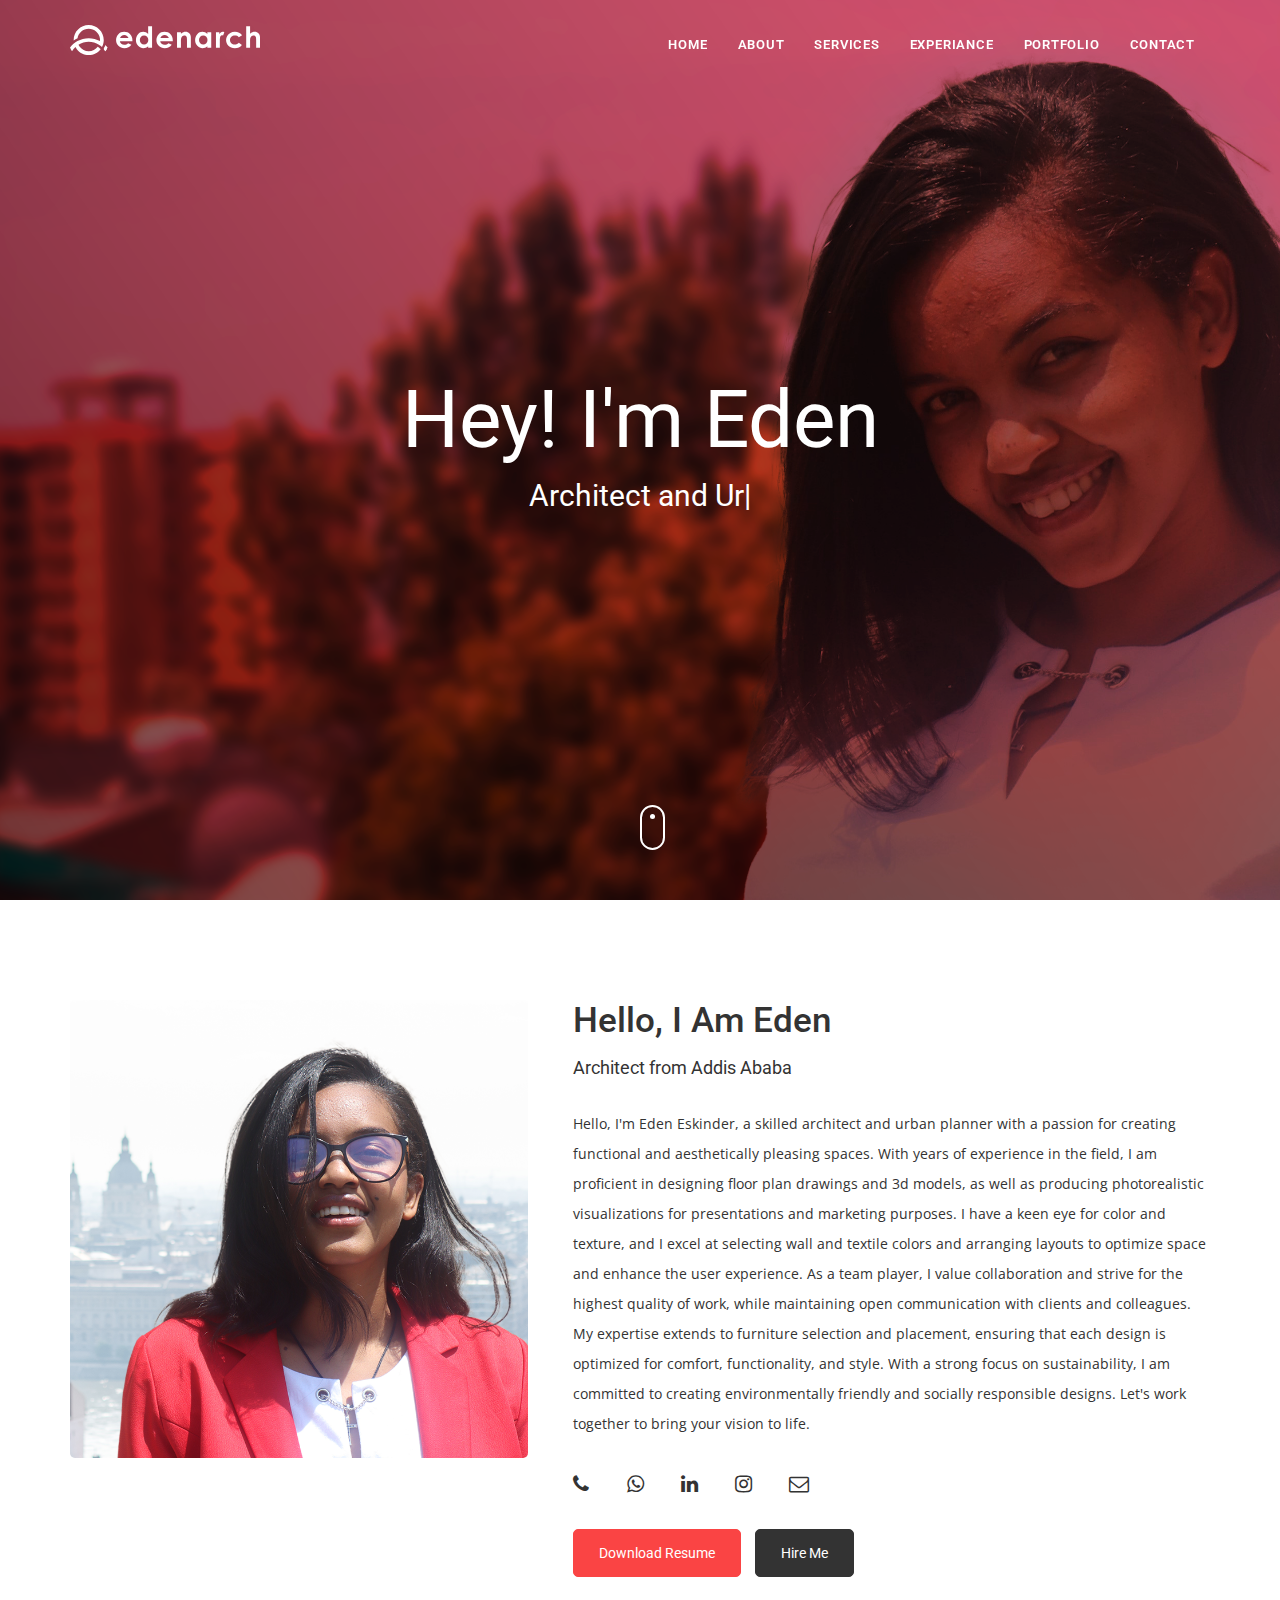
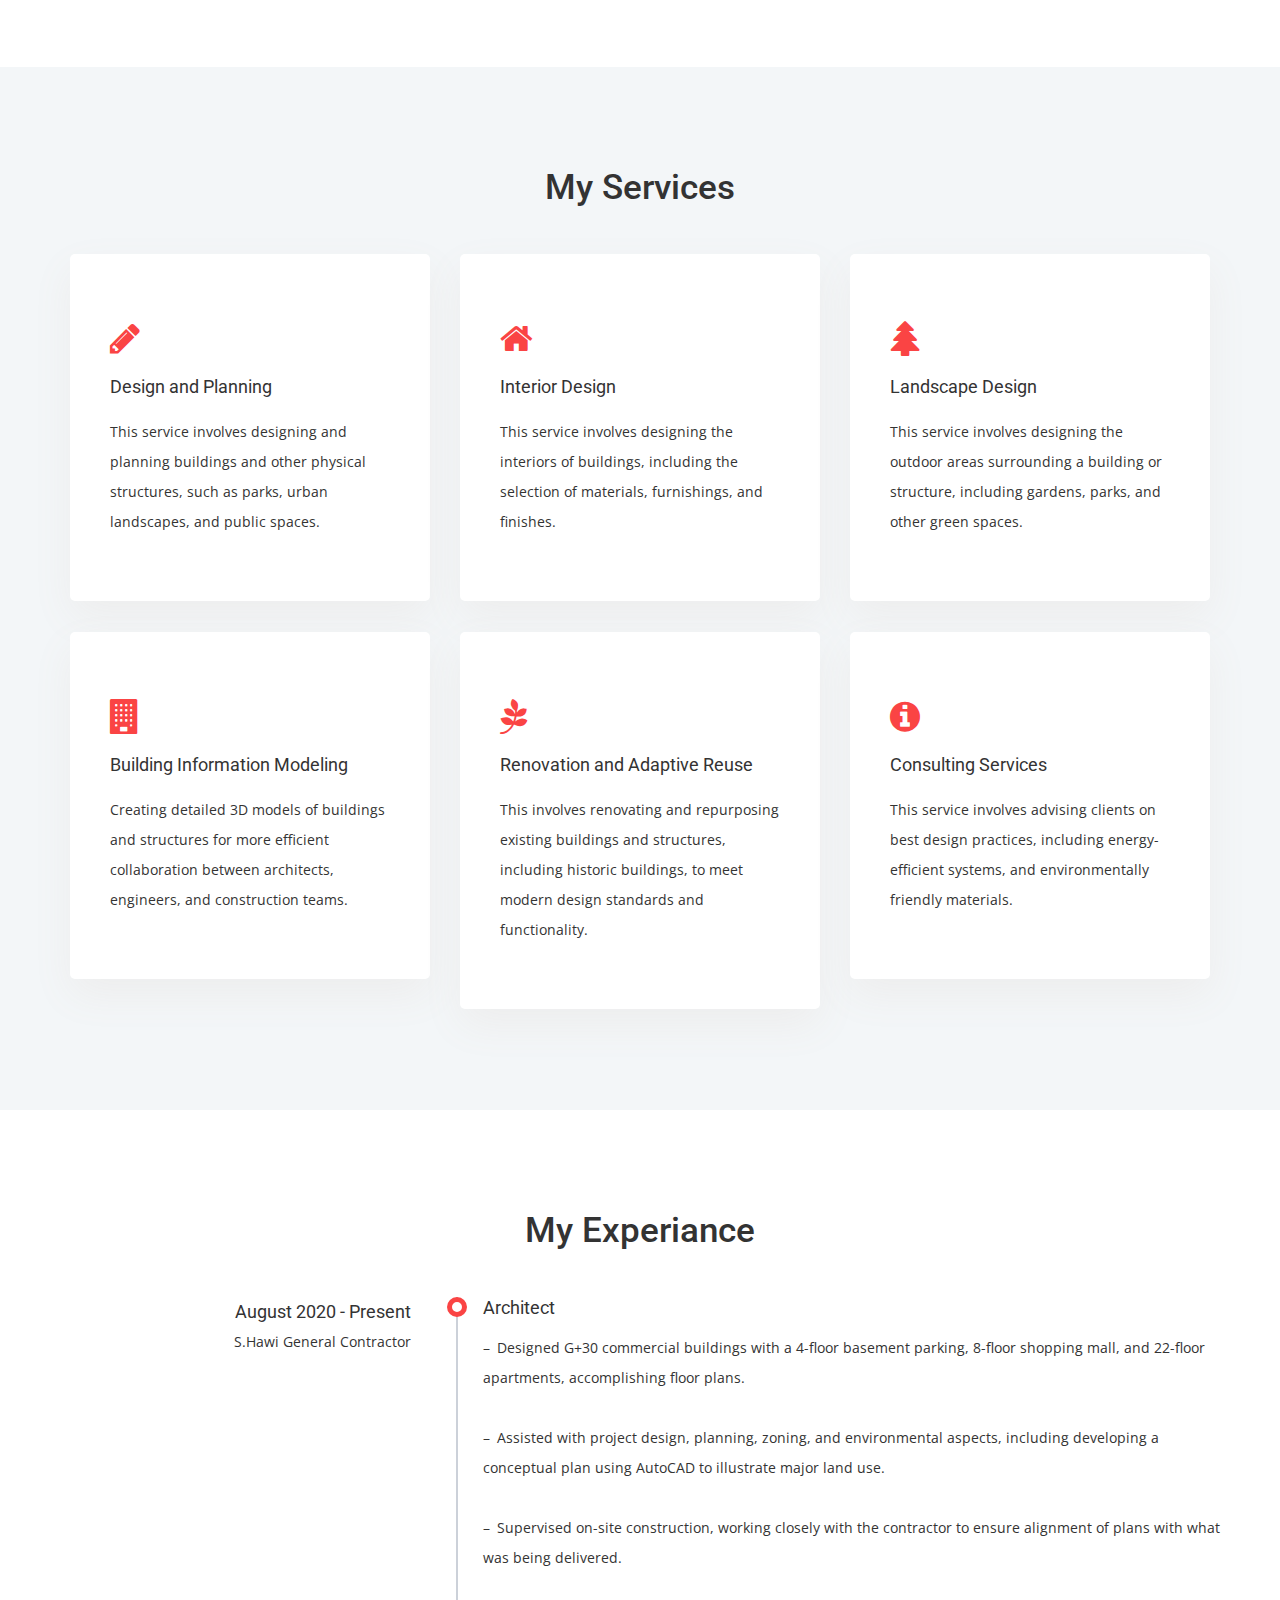
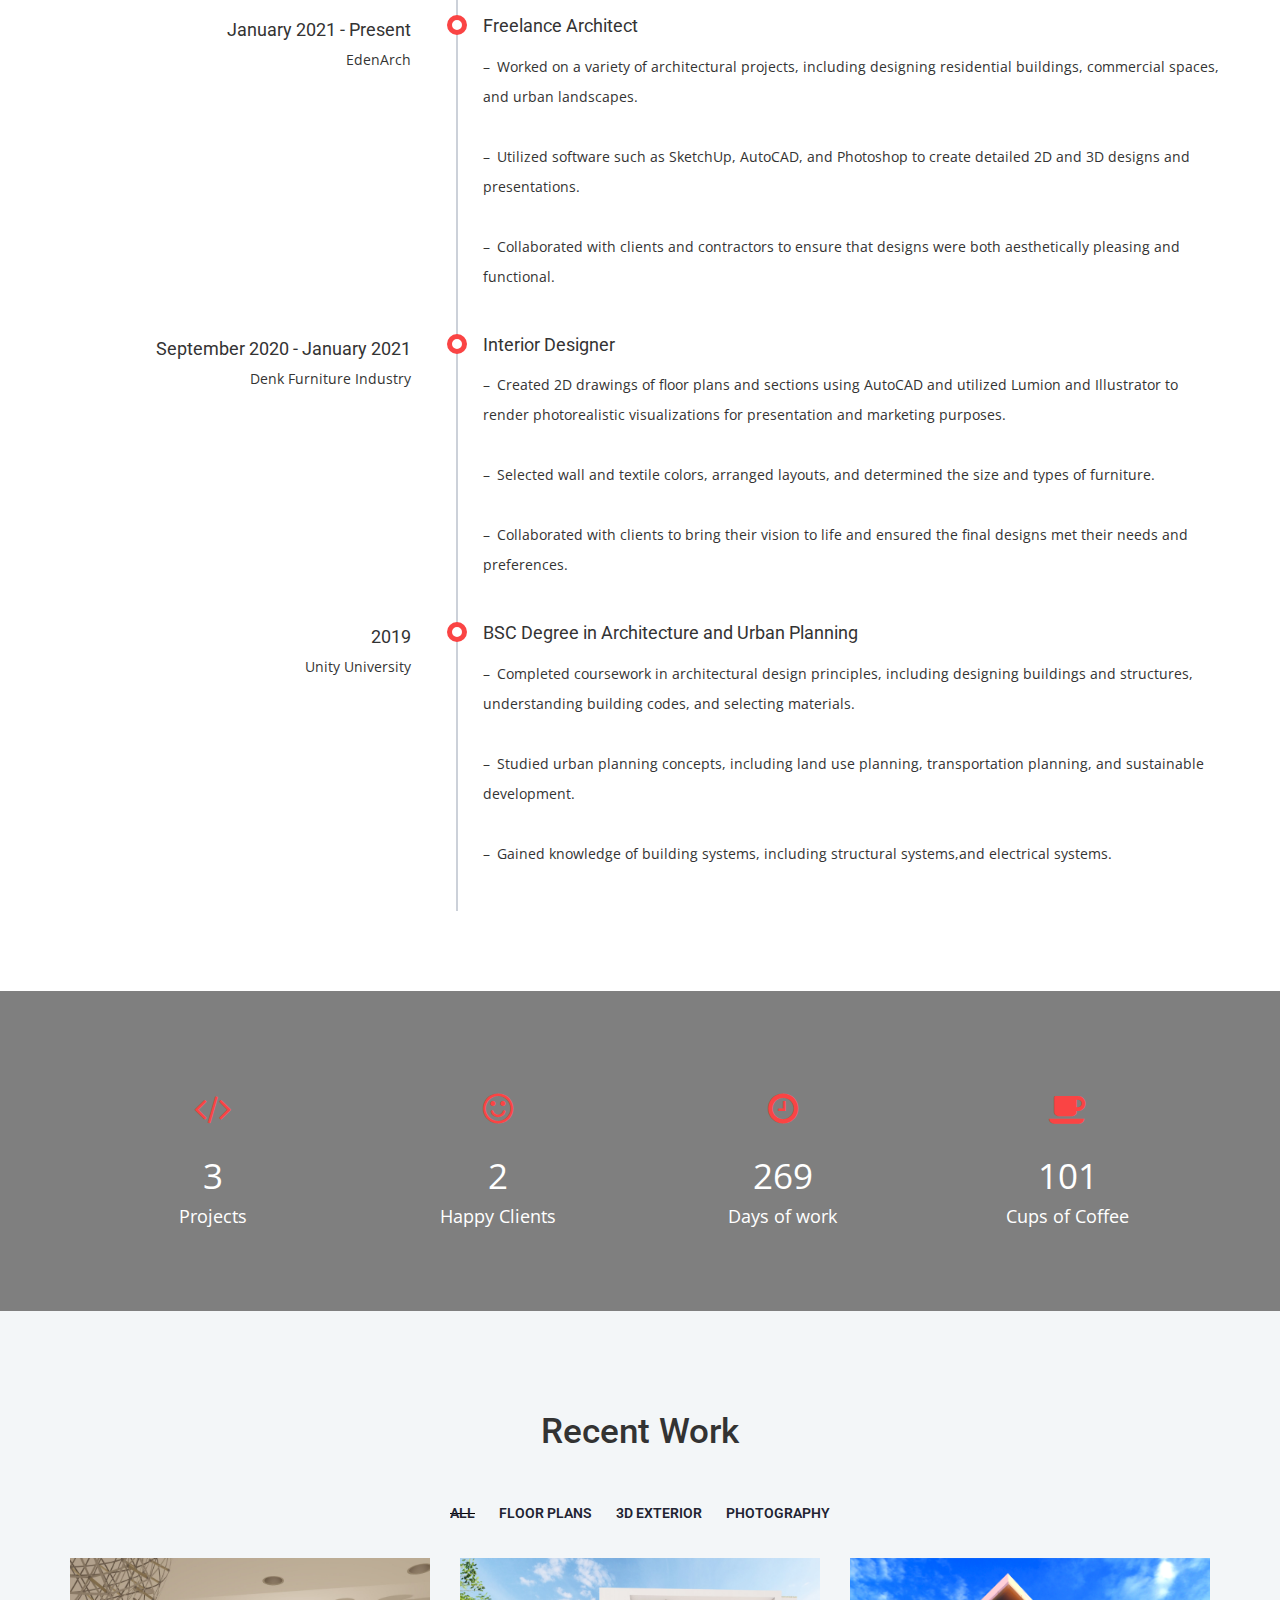
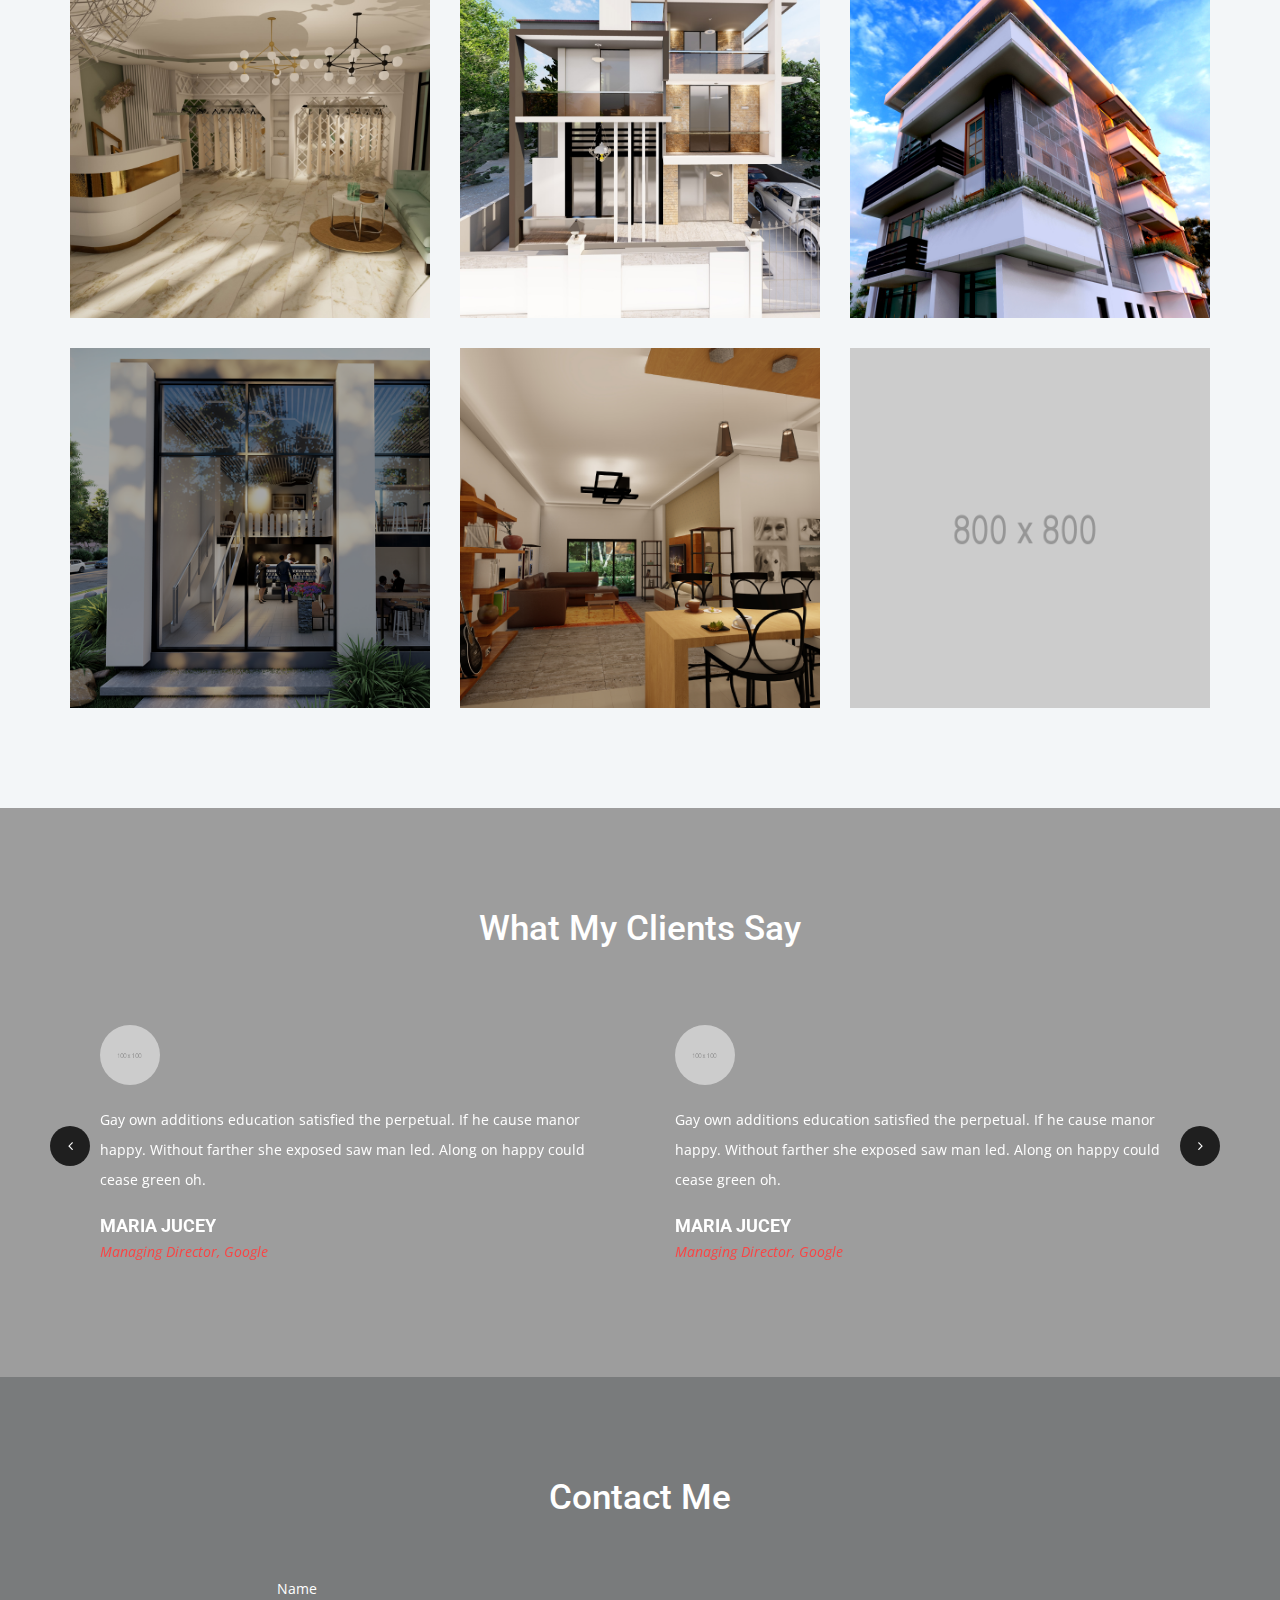
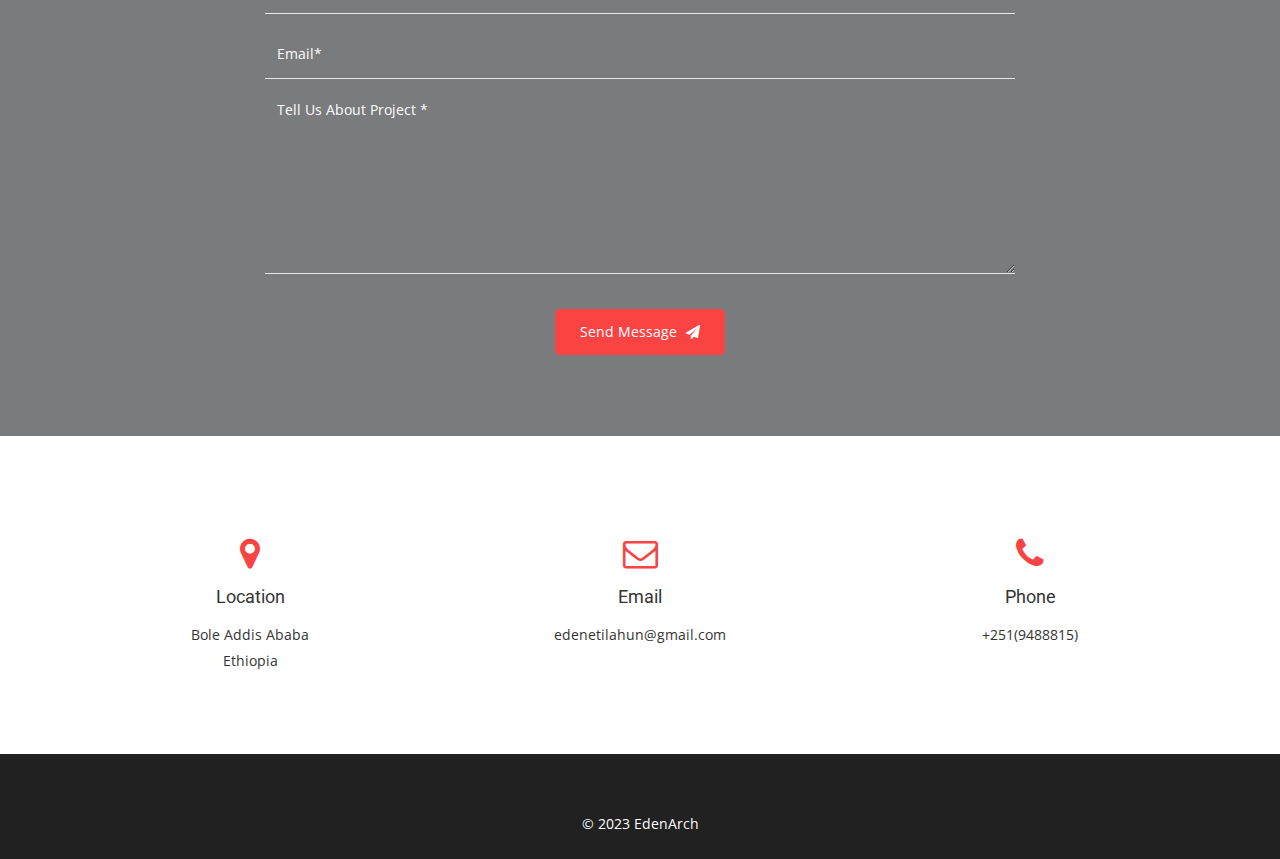
==== index.html @ 9e6738df "initial commit" ====
<!DOCTYPE html>
<html lang="en">

<head>
    <!-- ========== Meta Tags ========== -->
    <meta charset="utf-8">
    <meta http-equiv="X-UA-Compatible" content="IE=edge">
    <meta name="viewport" content="width=device-width, initial-scale=1">
    <meta name="description" content="Eden Eskinder - Professional Freelance Architect from Addis Ababa">

    <!-- ========== Page Title ========== -->
    <title>EdenArch</title>

    <!-- ========== Favicon Icon ========== -->
    <link rel="shortcut icon" href="assets/img/favicon.png" type="image/x-icon">

    <!-- ========== Start Stylesheet ========== -->
    <link href="assets/css/bootstrap.min.css" rel="stylesheet" />
    <link href="assets/css/font-awesome.min.css" rel="stylesheet" />
    <link href="assets/css/font-awesome.css" rel="stylesheet" />

    <link href="assets/css/magnific-popup.css" rel="stylesheet" />
    <link href="assets/css/owl.carousel.min.css" rel="stylesheet" />
    <link href="assets/css/owl.theme.default.min.css" rel="stylesheet" />
    <link href="assets/css/animate.css" rel="stylesheet" />
    <link href="assets/css/bootsnav.css" rel="stylesheet" />
    <link href="style.css" rel="stylesheet">
    <link href="assets/css/responsive.css" rel="stylesheet" />
    <!-- ========== End Stylesheet ========== -->

    <!-- HTML5 shim and Respond.js for IE8 support of HTML5 elements and media queries -->
    <!-- WARNING: Respond.js doesn't work if you view the page via file:// -->
    <!--[if lt IE 9]>
      <script src="assets/js/html5/html5shiv.min.js"></script>
      <script src="assets/js/html5/respond.min.js"></script>
    <![endif]-->

    <!-- ========== Google Fonts ========== -->
    <link href="https://fonts.googleapis.com/css?family=Open+Sans" rel="stylesheet">
    <link href="https://fonts.googleapis.com/css?family=Roboto:400,500,700,900" rel="stylesheet">
    <link rel="stylesheet" href="assets\css\font-awesome.min.css">

</head>

<body>

    <!-- Preloader Start -->
    <div class="se-pre-con"></div>
    <!-- Preloader Ends -->

    <!-- Header 
    ============================================= -->
    <header>

        <!-- Start Navigation -->
        <nav class="navbar navbar-default navbar-fixed white no-background bootsnav">

            <div class="container">            

                <!-- Start Header Navigation -->
                <div class="navbar-header">
                    <button type="button" class="navbar-toggle" data-toggle="collapse" data-target="#navbar-menu">
                        <i class="fa fa-bars"></i>
                    </button>
                    <a class="navbar-brand" href="index.html">
                        <img src="assets/img/logo-light.svg" class="logo logo-display" alt="Logo">
                        <img src="assets/img/logo.svg" class="logo logo-scrolled" alt="Logo">
                    </a>
                </div>
                <!-- End Header Navigation -->

                <!-- Collect the nav links, forms, and other content for toggling -->
                <div class="collapse navbar-collapse" id="navbar-menu">
                    <ul class="nav navbar-nav navbar-right" data-in="fadeInDown" data-out="fadeOutUp">
                        <li>
                            <a class="smooth-menu" href="#home">Home</a>
                        </li>
                        <li>
                            <a class="smooth-menu" href="#about">About</a>
                        </li>
                        <li>
                            <a class="smooth-menu" href="#services">services</a>
                        </li>
                        <li>
                            <a class="smooth-menu" href="#experiance">experiance</a>
                        </li>
                        <li>
                            <a class="smooth-menu" href="#portfolio">portfolio</a>
                        </li>
                        <li>
                            <a class="smooth-menu" href="#contact">contact</a>
                        </li>
                    </ul>
                </div><!-- /.navbar-collapse -->
            </div>   

        </nav>
        <!-- End Navigation -->

    </header>
    <!-- End Header -->

    <!-- Start Banner 
    ============================================= -->
    <div id="home" class="welcome-banner bg-fixed shadow danger text-light" style="background-image: url(assets/img/ebg.png); ">
        <div class="container">
            <div class="row">
                <div class="item-table">
                    <div class="item-cell">
                        <div class="col-md-8 col-md-offset-2">
                            <div class="welcome-content text-center">
                                <h1>Hey! I'm Eden</h1>
                                <h2><span class="element"></span></h2>
                            </div>
                        </div>
                    </div>
                </div>
                <!-- Arrow Button -->
                <div class="arrow-down">
                    <a href="#about" class="smooth-menu">
                        <span class="dot"></span>
                    </a>
                </div>
            </div>
        </div>
    </div>
    <!-- End Banner -->

    <!-- Start About 
    ============================================= -->
    <div id="about" class="about-area default-padding">
        <div class="container">
            <div class="row">
                <div class="col-md-5 thumb">
                    <img src="assets/img/ed.png" alt="Author">
                </div>
                <div class="col-md-7 about-text">
                    <h2>Hello, I am Eden</h2>
                    <h4>Architect from <span>Addis Ababa</span></h4>
                    <p>
                        Hello, I'm Eden Eskinder, a skilled architect and urban planner with a passion for creating functional and aesthetically pleasing spaces. With years of experience in the field, I am proficient in designing floor plan drawings and 3d models, as well as producing photorealistic visualizations for presentations and marketing purposes. I have a keen eye for color and texture, and I excel at selecting wall and textile colors and arranging layouts to optimize space and enhance the user experience. As a team player, I value collaboration and strive for the highest quality of work, while maintaining open communication with clients and colleagues. My expertise extends to furniture selection and placement, ensuring that each design is optimized for comfort, functionality, and style. With a strong focus on sustainability, I am committed to creating environmentally friendly and socially responsible designs. Let's work together to bring your vision to life. 
                    </p>
                    <ul class="socials">
                         <li>
                            <a href="#"><i class="fa fa-phone"></i></a>
                        </li>
                        <li>
                            <a href="#"><i class="fa fa-whatsapp"></i></a>
                        </li>
                        <li>
                            <a href="#"><i class="fa fa-linkedin"></i></a>
                        </li>

                        <li>
                            <a href="#"><i class="fa fa-instagram"></i></a>
                        </li>
                        <li>
                            <a href="#"><i class="fa fa-envelope-o"></i></a>
                        </li>
                    </ul>
                    <div class="button">
                        <a class="active" href="assets/ed_resume_mar_2023.pdf">Download Resume</a>
                        <a href="#contact">Hire Me</a>
                    </div>
                </div>
            </div>
        </div>
    </div>
    <!-- End About -->

    <!-- Start Services 
    ============================================= -->
    <div id="services" class="services-area bg-gray default-padding">
        <div class="container">
            <div class="row">
                <div class="col-md-12 title text-center">
                    <h2>My Services</h2>
                </div>
            </div>
            <div class="row">
                <div class="services-items">
                    <div class="col-md-4 col-sm-6 equal-height">
                        <div class="item">
                            <i class="fa fa-pencil"></i>
                            <h4>Design and Planning</h4>
                            <p>
                                This service involves designing and planning buildings and other physical structures, such as parks, urban landscapes, and public spaces.    
                            </p>
                        </div>
                    </div>
                    <div class="col-md-4 col-sm-6 equal-height">
                        <div class="item">
                            <i class="fa fa-home"></i>
                            <h4>Interior Design</h4>
                            <p>
                                This service involves designing the interiors of buildings, including the selection of materials, furnishings, and finishes.     
                            </p>
                        </div>
                    </div>
                    <div class="col-md-4 col-sm-6 equal-height">
                        <div class="item">
                            <i class="fa fa-tree"></i>
                            <h4>Landscape Design</h4>
                            <p>
                                This service involves designing the outdoor areas surrounding a building or structure, including gardens, parks, and other green spaces.     
                            </p>
                        </div>
                    </div>
                    <div class="col-md-4 col-sm-6 equal-height">
                        <div class="item">
                            <i class="fa fa-building"></i>
                            <h4>Building Information Modeling</h4>
                            <p>
                                Creating detailed 3D models of buildings and structures for more efficient collaboration between architects, engineers, and construction teams.     
                            </p>
                        </div>
                    </div>
                    <div class="col-md-4 col-sm-6 equal-height">
                        <div class="item">
                            <i class="fa fa-pagelines"></i>
                            <h4>Renovation and Adaptive Reuse</h4>
                            <p>
                                This involves renovating and repurposing existing buildings and structures, including historic buildings, to meet modern design standards and functionality.     
                            </p>
                        </div>
                    </div>
                    <div class="col-md-4 col-sm-6 equal-height">
                        <div class="item">
                            <i class="fa fa-info-circle"></i>
                            <h4>Consulting Services</h4>
                            <p>
                             This service involves advising clients on best design practices, including energy-efficient systems, and environmentally friendly materials.     
                            </p>
                        </div>
                    </div>
                </div>
            </div>
        </div>
    </div>
    <!-- End Services -->

    <!-- Start Experiance 
    ============================================= -->
    <div id="experiance" class="experiance-area default-padding">
        <div class="container">
            <div class="row">
                <div class="col-md-12 title text-center">
                    <h2>My Experiance</h2>
                </div>
            </div>
            <div class="row">
                <div class="timeline">
                    <div class="entry">
                        <div class="title">
                            <h4>August 2020 - Present</h4>
                            <p>S.Hawi General Contractor</p>
                        </div>
                        <div class="content">
                            <h4>Architect</h4>
                            <ul>
                                <li>Designed G+30 commercial buildings with a 4-floor basement parking, 8-floor shopping mall, and 22-floor apartments, accomplishing floor plans. </li><br>
                                <li>Assisted with project design, planning, zoning, and environmental aspects, including developing a conceptual plan using AutoCAD to illustrate major land use. </li><br>
                                <li>Supervised on-site construction, working closely with the contractor to ensure alignment of plans with what was being delivered. </li>
                            </ul>
                        </div>
                    </div>
                    <div class="entry">
                        <div class="title">
                            <h4>January 2021 - Present</h4>
                            <p>EdenArch</p>
                        </div>
                        <div class="content">
                            <h4>Freelance Architect</h4>
                            <ul>
                                <li>Worked on a variety of architectural projects, including designing residential buildings, commercial spaces, and urban landscapes. </li><br>
                                <li>Utilized software such as SketchUp, AutoCAD, and Photoshop to create detailed 2D and 3D designs and presentations.  </li><br>
                                <li>Collaborated with clients and contractors to ensure that designs were both aesthetically pleasing and functional. </li>
                            </ul>
                        </div>
                    </div>
                    <div class="entry">
                        <div class="title">
                            <h4>September 2020 - January 2021</h4>
                            <p>Denk Furniture Industry</p>
                        </div>
                        <div class="content">
                            <h4>Interior Designer</h4>
                            <ul>
                                <li>Created 2D drawings of floor plans and sections using AutoCAD and utilized Lumion and Illustrator to render photorealistic visualizations for presentation and marketing purposes. </li><br>
                                <li>Selected wall and textile colors, arranged layouts, and determined the size and types of furniture. </li><br>
                                <li>Collaborated with clients to bring their vision to life and ensured the final designs met their needs and preferences. </li>
                            </ul>
                        </div>
                    </div>
                    <div class="entry">
                        <div class="title">
                            <h4>2019</h4>
                            <p>Unity University </p>
                        </div>
                        <div class="content">
                            <h4>BSC Degree in Architecture and Urban Planning  </h4>
                            <ul>
                                <li>Completed coursework in architectural design principles, including designing buildings and structures, understanding building codes, and selecting materials. </li><br>
                                <li>Studied urban planning concepts, including land use planning, transportation planning, and sustainable development. </li><br>
                                <li>Gained knowledge of building systems, including structural systems,and electrical systems. </li>
                            </ul>
                        </div>
                    </div>
                </div>
            </div>
        </div>
    </div>
    <!-- End Experiance -->

    <!-- Start Fun Factor 
    ============================================= -->
    <div class="fun-factor-area default-padding text-center bg-fixed shadow dark parallax parralax-shadow" data-parallax="scroll" style="background-image: url(assets/img/bg2.jpg);">
        <div class="container">
            <div class="row">
                <div class="col-md-12">
                    <div class="col-md-3 col-sm-6 item">
                        <div class="fun-fact">
                            <i class="fa fa-code"></i>
                            <div class="timer" data-to="16" data-speed="5000"></div>
                            <span class="medium">Projects</span>
                        </div>
                    </div>
                    <div class="col-md-3 col-sm-6 item">
                        <div class="fun-fact">
                            <i class="fa fa-smile-o"></i>
                            <div class="timer" data-to="13" data-speed="5000"></div>
                            <span class="medium">Happy Clients</span>
                        </div>
                    </div>
                    <div class="col-md-3 col-sm-6 item">
                        <div class="fun-fact">
                            <i class="fa fa-clock-o"></i>
                            <div class="timer" data-to="1680" data-speed="5000"></div>
                            <span class="medium">Days of work</span>
                        </div>
                    </div>
                    <div class="col-md-3 col-sm-6 item">
                        <div class="fun-fact">
                            <i class="fa fa-coffee"></i>
                            <div class="timer" data-to="634" data-speed="5000"></div>
                            <span class="medium">Cups of Coffee</span>
                        </div>
                    </div>
                </div>
            </div>
        </div>
    </div>
    <!-- End Fun Factor -->

    <!-- Start Portfolio
    ============================================= -->
    <div id="portfolio" class="portfolio-area bg-gray default-padding" >
        <div class="container">
            <div class="row">
                <div class="col-md-12 title text-center">
                    <h2>Recent Work</h2>
                </div>
            </div>
            <div class="row">
                <div class="col-md-12 portfolio-content">
                    <div class="item-mixitup-nav">
                        <ul class="mix-item-menu line-border text-center mb-20 mb-xs-0">
                            <li>
                                <a href="#" data-filter="*" class="current">All</a>
                            </li>
                            <li>
                                <a href="#" data-filter=".development">Floor Plans</a>
                            </li>
                            <li>
                                <a href="#" data-filter=".design">3D exterior</a>
                            </li>
                            <li>
                                <a href="#" data-filter=".photography">Photography</a>
                            </li>

                        </ul>
                    </div>
                    <!-- End Mixitup Nav-->

                    <div class="row magnific-mix-gallery masonary">
                        <div class="portfolio-items">
                            <div class="pf-item col-md-4 col-sm-6 branding photography">
                                <div class="item-inner">
                                    <img src="assets\img\bridal_cover.jpg" alt="Thumb"/>
                                    <div class="overlay">
                                        <div class="view-list">
                                            <h5>Bridal Showroom</h5>
                                            
                                            <a href="bridal_shop.html"><i class="fa fa-link"></i></a>
                                        </div>
                                    </div>           
                                </div>
                            </div>
                            <div class="pf-item col-md-4 col-sm-6 video development">
                                <div class="item-inner">
                                    <img src="assets\img\residental_cover.jpg" alt="Thumb"/>
                                    <div class="overlay">
                                        <div class="view-list">
                                            <h5>Residental</h5>
                                            
                                            <a href="residental.html"><i class="fa fa-link"></i></a>
                                        </div>
                                    </div>           
                                </div>
                            </div>
                            <div class="pf-item col-md-4 col-sm-6 design photography">
                                <div class="item-inner">
                                    <img src="assets/img/h_cover.png" alt="Thumb"/>
                                    <div class="overlay">
                                        <div class="view-list">
                                            <h5>Guest House</h5>
                                            
                                            <a href="guest_house.html"><i class="fa fa-link"></i></a>
                                        </div>
                                    </div>           
                                </div>
                            </div>
                            <div class="pf-item col-md-4 col-sm-6 branding video">
                                <div class="item-inner">
                                    <img src="assets/img/cafe_cover.png" alt="Thumb"/>
                                    <div class="overlay">
                                        <div class="view-list">
                                            <h5>Cafeteria</h5>
                                            
                                            <a href="cafeteria.html"><i class="fa fa-link"></i></a>
                                        </div>
                                    </div>           
                                </div>
                            </div>
                            <div class="pf-item col-md-4 col-sm-6 design photography">
                                <div class="item-inner">
                                    <img src="assets/img/ap_cover.png" alt="Thumb"/>
                                    <div class="overlay">
                                        <div class="view-list">
                                            <h5>Apartment</h5>
                                            
                                            <a href="apartment.html"><i class="fa fa-link"></i></a>
                                        </div>
                                    </div>           
                                </div>
                            </div>
                            <div class="pf-item col-md-4 col-sm-6 branding design development">
                                <div class="item-inner">
                                    <img src="assets/img/800x800.png" alt="Thumb"/>
                                    <div class="overlay">
                                        <div class="view-list">
                                            <h5>Project Name</h5>
                                            
                                            <a href="#"><i class="fa fa-link"></i></a>
                                        </div>
                                    </div>           
                                </div>
                            </div>
                        </div>
                    </div>
                </div>
            </div>
        </div>
    </div>
    <!-- End Portfolio -->

    <!-- Start Testimonials 
    ============================================= -->
    <div class="testimonials-area default-padding text-light "  style="background-color: rgb(157, 157, 157);">
        <div class="container">
            <div class="row">
                <div class="col-md-12 title text-center">
                    <h2>What my clients say</h2>
                </div>
            </div>
            <div class="row">
                <div class="col-md-12">
                    <div class="testimonial-items owl-carousel owl-theme arrow">
                        <div class="item">
                            <img src="assets/img/100x100.png" alt="Author">
                            <p>
                                Gay own additions education satisfied the perpetual. If he cause manor happy. Without farther she exposed saw man led. Along on happy could cease green oh. 
                            </p>
                            <h4>Maria Jucey</h4>
                            <span>Managing Director, Google</span>
                        </div>
                        <div class="item">
                            <img src="assets/img/100x100.png" alt="Author">
                            <p>
                                Gay own additions education satisfied the perpetual. If he cause manor happy. Without farther she exposed saw man led. Along on happy could cease green oh. 
                            </p>
                            <h4>Maria Jucey</h4>
                            <span>Managing Director, Google</span>
                        </div>
                        <div class="item">
                            <img src="assets/img/100x100.png" alt="Author">
                            <p>
                                Gay own additions education satisfied the perpetual. If he cause manor happy. Without farther she exposed saw man led. Along on happy could cease green oh. 
                            </p>
                            <h4>Maria Jucey</h4>
                            <span>Managing Director, Google</span>
                        </div>
                        <div class="item">
                            <img src="assets/img/100x100.png" alt="Author">
                            <p>
                                Gay own additions education satisfied the perpetual. If he cause manor happy. Without farther she exposed saw man led. Along on happy could cease green oh.  
                            </p>
                            <h4>Maria Jucey</h4>
                            <span>Managing Director, Google</span>
                        </div>
                        <div class="item">
                            <img src="assets/img/100x100.png" alt="Author">
                            <p>
                                Gay own additions education satisfied the perpetual. If he cause manor happy. Without farther she exposed saw man led. Along on happy could cease green oh. 
                            </p>
                            <h4>Maria Jucey</h4>
                            <span>Managing Director, Google</span>
                        </div>
                    </div>
                </div>
            </div>
        </div>
    </div>
    <!-- End Testimonials -->


    <!-- Start Contact Form
    ============================================= -->
    <div id="contact" class="contact-form-area bg-gray default-padding text-light bg-fixed shadow dark parallax parralax-shadow" data-parallax="scroll" style="background-image: url(assets/img/bg3.jpg);">
        <div class="container">
            <div class="row">
                <div class="col-md-12 title text-center">
                    <h2>Contact Me</h2>
                </div>
            </div>
            <div class="row">
                <div class="col-md-8 col-md-offset-2 text-center contact-form">
                    <form action="assets/mail/contact.php" method="POST" class="contact-form">
                        <div class="row">
                            <div class="col-md-12">
                                <div class="form-group">
                                    <input class="form-control" id="name" name="name" placeholder="Name" type="text">
                                    <span class="alert-error"></span>
                                </div>
                            </div>
                            <div class="col-md-12">
                                <div class="form-group">
                                    <input class="form-control" id="email" name="email" placeholder="Email*" type="email">
                                    <span class="alert-error"></span>
                                </div>
                            </div>
                            <div class="col-md-12">
                                <div class="form-group comments">
                                    <textarea class="form-control" id="comments" name="comments" placeholder="Tell Us About Project *"></textarea>
                                </div>
                            </div>
                            <div class="col-md-12">
                                <button type="submit" name="submit" id="submit">
                                    Send Message <i class="fa fa-paper-plane"></i>
                                </button>
                            </div>
                            <!-- Alert Message -->
                            <div class="col-md-12">
                                <div id="message" class="alert-msg"></div>
                            </div>
                        </div>
                    </form>
                </div>
            </div>
        </div>
    </div>
    <!-- End Contact Form -->

    <!-- Start Contact Info
    ============================================= -->
    <div class="contact-info-area default-padding text-center">
        <div class="container">
            <div class="row">
                <div class="col-md-4 item">
                    <i class="fa fa-map-marker"></i>
                    <h4>location</h4>
                    <p>
                       Bole Addis Ababa<br>
                       Ethiopia
                    </p>
                </div>
                <div class="col-md-4 item">
                    <i class="fa fa-envelope-o"></i>
                    <h4>Email</h4>
                    <p>
                       edenetilahun@gmail.com
                    </p>
                </div>
                <div class="col-md-4 item">
                    <i class="fa fa-phone"></i>
                    <h4>Phone</h4>
                    <p>
                       +251(9488815) 
                    </p>
                </div>
            </div>
        </div>
    </div>
    <!-- End Contact Info -->

    <!-- Start Footer
    ============================================= -->
    <footer class="text-center">
        <div class="container">
            <div class="row">
                <div class="col-md-12 copyright-text">
                    <p>&copy; 2023 EdenArch</p>
                </div>
            </div>
        </div>
    </footer>
    <!-- End Footer -->

    <!-- jQuery Frameworks
    ============================================= -->
    <script src="assets/js/jquery-1.12.4.min.js"></script>
    <script src="assets/js/bootstrap.min.js"></script>
    <script src="assets/js/equal-height.min.js"></script>
    <script src="assets/js/jaliswall.js"></script>
    <script src="assets/js/jquery.appear.js"></script>
    <script src="assets/js/jquery.easing.min.js"></script>
    <script src="assets/js/jquery.magnific-popup.min.js"></script>
    <script src="assets/js/modernizr.custom.13711.js"></script>
    <script src="assets/js/owl.carousel.min.js"></script>
    <script src="assets/js/particles.min.js"></script>
    <script src="assets/js/wow.min.js"></script>
    <script src="assets/js/YTPlayer.min.js"></script>
    <script src="assets/js/isotope.pkgd.min.js"></script>
    <script src="assets/js/count-to.js"></script>
    <script src="assets/js/typed.js"></script>
    <script src="assets/js/bootsnav.js"></script>
    <script src="assets/js/main.js"></script>

</body>
</html>
---- assets/css/bootsnav.css ----
/* * Navbar Main Css * v1.0 */
 nav.bootsnav .dropdown.megamenu-fw {
     position: static 
}
 nav.bootsnav .container {
     position: relative 
}
 nav.bootsnav .megamenu-fw .dropdown-menu {
     left: auto 
}
 nav.bootsnav .megamenu-content {
     padding: 15px;
     width: 100% !important 
}
 nav.bootsnav .megamenu-content .title {
     color: #6f6f6f;
     font-weight: 600;
     margin-top: 0;
     text-transform: uppercase;
}
 nav.bootsnav .dropdown.megamenu-fw .dropdown-menu {
     left: 0;
     right: 0 
}
/* Navbar Default */
 nav.navbar .navbar-brand {
     height: auto !important;
}
 .navbar-default.navbar.navbar-sidebar.bg-dark .social-share {
     padding: 0 30px;
}
 nav.bootsnav.navbar-sidebar.bg-dark ul.nav li.dropdown ul.dropdown-menu li a, nav.bootsnav.navbar-sidebar.bg-dark ul.nav li.dropdown a, nav.bootsnav.navbar-sidebar.bg-dark ul.nav li.dropdown h6 {
     color: #cccccc ;
}
 .attr-nav ul.cart-list li.total a {
     background: #0088cc;
    /* Old browsers */
     background: -moz-linear-gradient(top, #0088cc 0%, #00eaea 100%);
    /* FF3.6-15 */
     background: -webkit-linear-gradient(top, #0088cc 0%,#00eaea 100%);
    /* Chrome10-25,Safari5.1-6 */
     background: linear-gradient(to bottom, #0088cc 0%,#00eaea 100%);
    /* W3C, IE10+, FF16+, Chrome26+, Opera12+, Safari7+ */
     border-radius: 50px;
     -webkit-border-radius: 50px;
     -moz-border-radius: 50px;
     -ms-border-radius: 50px;
     color: #ffffff !important;
     display: inline-block;
     font-family: "Work Sans",sans-serif;
     font-weight: 600 !important;
     padding: 12px 15px;
}
 nav.navbar.bootsnav {
     background-color: #fff;
     border-radius: 0;
     border: none;
     box-shadow: 0 8px 25px 0 rgba(0, 0, 0, 0.04);
     -moz-box-shadow: 0 8px 25px 0 rgba(0, 0, 0, 0.04);
     -webkit-box-shadow: 0 8px 25px 0 rgba(0, 0, 0, 0.04);
     -o-box-shadow: 0 8px 25px 0 rgba(0, 0, 0, 0.04);
     margin: 0;
}
 nav.bg-dark.navbar.bootsnav {
     background-color: #060c17;
     border: medium none !important;
     margin: 0;
}
 nav.navbar.bootsnav ul.nav > li > a {
     color: #6f6f6f;
     background-color: transparent !important;
     text-transform: uppercase;
}
 nav.navbar.bootsnav.bg-dark ul.nav > li > a {
     color: #ffffff;
}
 nav.navbar.bootsnav ul.nav li.megamenu-fw > a:hover, nav.navbar.bootsnav ul.nav li.megamenu-fw > a:focus, nav.navbar.bootsnav ul.nav li.active > a:hover, nav.navbar.bootsnav ul.nav li.active > a:focus, nav.navbar.bootsnav ul.nav li.active > a {
     background-color: transparent 
}
 nav.navbar.bootsnav .navbar-toggle {
     background-color: transparent !important;
     border: none;
     padding: 0;
     font-size: 18px;
     position: relative;
     top: 5px 
}
 nav.navbar.bootsnav ul.nav .dropdown-menu .dropdown-menu {
     top: 0;
     left: 100% 
}
 nav.navbar.bootsnav ul.nav ul.dropdown-menu > li > a {
     white-space: normal 
}
 ul.menu-col {
     padding: 0;
     margin: 0;
     list-style: none 
}
 ul.menu-col li a {
     color: #6f6f6f 
}
 ul.menu-col li a:hover, ul.menu-col li a:focus {
     text-decoration: none 
}
 #navbar-menu {
     -webkit-animation-duration: .3s;
     animation-duration: .3s 
}
 nav.bootsnav.navbar-full {
     padding-bottom: 10px;
     padding-top: 10px 
}
 nav.bootsnav.navbar-full .navbar-header {
     display: block;
     width: 100% 
}
 nav.bootsnav.navbar-full .navbar-toggle {
     display: inline-block;
     margin-right: 0;
     position: relative;
     top: 20px;
     font-size: 24px;
     -webkit-transition: all 1s ease-in-out;
     -moz-transition: all 1s ease-in-out;
     -o-transition: all 1s ease-in-out;
     -ms-transition: all 1s ease-in-out;
     transition: all 1s ease-in-out 
}
 nav.bootsnav.navbar-full .navbar-collapse {
     position: fixed;
     width: 100%;
     height: 100% !important;
     top: 0;
     left: 0;
     padding: 0;
     display: none !important;
     z-index: 9 
}
 nav.bootsnav.navbar-full .navbar-collapse.in {
     display: block !important 
}
 nav.bootsnav.navbar-full .navbar-collapse .nav-full {
     overflow: auto 
}
 nav.bootsnav.navbar-full .navbar-collapse .wrap-full-menu {
     display: table-cell;
     vertical-align: middle;
     background-color: #fff;
     overflow: auto 
}
 nav.bootsnav.navbar-full .navbar-collapse .nav-full::-webkit-scrollbar {
     width: 0 
}
 nav.bootsnav.navbar-full .navbar-collapse .nav-full::-moz-scrollbar {
     width: 0 
}
 nav.bootsnav.navbar-full .navbar-collapse .nav-full::-ms-scrollbar {
     width: 0 
}
 nav.bootsnav.navbar-full .navbar-collapse .nav-full::-o-scrollbar {
     width: 0 
}
 nav.bootsnav.navbar-full .navbar-collapse ul.nav {
     display: block;
     width: 100%;
     overflow: auto 
}
 nav.bootsnav.navbar-full .navbar-collapse ul.nav a:hover, nav.bootsnav.navbar-full .navbar-collapse ul.nav a:focus, nav.bootsnav.navbar-full .navbar-collapse ul.nav a {
     background-color: transparent 
}
 nav.bootsnav.navbar-full .navbar-collapse ul.nav > li {
     float: none;
     display: block;
     text-align: center 
}
 nav.bootsnav.navbar-full .navbar-collapse ul.nav > li > a {
     display: table;
     margin: auto;
     text-transform: uppercase;
     font-weight: bold;
     letter-spacing: normal;
     font-size: 14px;
     padding: 15px 15px 
}
 nav.bootsnav.navbar-full .navbar-collapse ul.nav > li > a:hover {
     letter-spacing: 7px 
}
 nav.bootsnav.navbar-full .navbar-collapse ul.nav > li.close-full-menu > a:hover {
     letter-spacing: normal 
}
 li.close-full-menu > a {
     padding-top: 0px !important;
     padding-bottom: 0px !important 
}
 li.close-full-menu > a i {
     font-size: 32px 
}
 li.close-full-menu {
     padding-top: 30px !important;
     padding-bottom: 30px !important 
}
 .attr-nav {
     float: right;
     display: inline-block;
     margin-left: 13px;
     margin-right: -15px 
}
 .attr-nav > ul {
     padding: 0;
     margin: 0 0 -17px 0;
     list-style: none;
     display: inline-block 
}
 .attr-nav > ul li.dropdown ul.dropdown-menu {
     margin-top: 0;
     border-top: 3px solid #0088cc !important;
}
 .attr-nav > ul > li {
     float: left;
     display: block 
}
 .attr-nav > ul > li > a {
     color: #333333;
     display: block;
     padding: 28px 15px;
     position: relative 
}
 .attr-nav > ul > li > a span.badge {
     height: 20px;
     line-height: 20px;
     margin-top: -15px;
     padding: 0;
     position: absolute;
     right: 5px;
     text-align: center;
     top: 43%;
     width: 20px;
     background-color: #0088cc;
}
 .attr-nav > ul > li.dropdown ul.dropdown-menu {
     -moz-border-radius: 0px;
     -webkit-border-radius: 0px;
     -o-border-radius: 0px;
     border-radius: 0px;
     -moz-box-shadow: 0px 0px 0px;
     -webkit-box-shadow: 0px 0px 0px;
     -o-box-shadow: 0px 0px 0px;
     box-shadow: 0px 0px 0px;
     border: solid 1px #e0e0e0 
}
 ul.cart-list {
     padding: 0 !important;
     width: 250px !important 
}
 ul.cart-list > li {
     position: relative;
     border-bottom: solid 1px #efefef;
     padding: 15px 15px 23px 15px !important 
}
 ul.cart-list > li > a.photo {
     padding: 0 !important;
     margin-right: 15px;
     float: left;
     display: block;
     width: 50px;
     height: 50px;
     left: 15px;
     top: 15px 
}
 ul.cart-list > li img {
     border: medium none;
     height: 50px;
     padding: 0;
     width: 50px;
}
 ul.cart-list > li > h6 {
     margin: 0 
}
 ul.cart-list > li > h6 > a.photo {
     padding: 0 !important;
     display: block 
}
 ul.cart-list > li > p {
     margin-bottom: 0 
}
 ul.cart-list > li.total {
     background-color: #f5f5f5;
     padding-bottom: 15px !important 
}
 ul.cart-list > li.total > .btn {
     display: inline-block;
     border: none !important;
     height: auto !important 
}
 ul.cart-list > li .price {
     font-family: "PT Sans",sans-serif;
     font-weight: bold 
}
 ul.cart-list > li .price:hover {
     box-shadow: inherit 
}
 ul.cart-list > li.total > span {
     padding-top: 8px 
}
 .navbar.bg-dark .top-search {
     background: #0088cc none repeat scroll 0 0;
}
 .top-search {
     background-color: #060c17;
     padding: 10px 0;
     display: none 
}
 .top-search input.form-control {
     background-color: transparent;
     border: none;
     -moz-box-shadow: 0px 0px 0px;
     -webkit-box-shadow: 0px 0px 0px;
     -o-box-shadow: 0px 0px 0px;
     box-shadow: 0px 0px 0px;
     color: #fff;
     height: 40px;
     padding: 0 15px;
     border: none !important 
}
 .top-search .input-group-addon {
     background-color: transparent;
     border: none;
     color: #fff;
     padding-left: 0;
     padding-right: 0 
}
 .top-search .input-group-addon.close-search {
     cursor: pointer 
}
 body {
     -webkit-transition: all 0.3s ease-in-out;
     -moz-transition: all 0.3s ease-in-out;
     -o-transition: all 0.3s ease-in-out;
     -ms-transition: all 0.3s ease-in-out;
     transition: all 0.3s ease-in-out 
}
 body.on-side {
     margin-left: -280px 
}
 .side {
     position: fixed;
     overflow-y: auto;
     top: 0;
     right: -280px;
     width: 280px;
     padding: 25px 30px;
     height: 100%;
     display: block;
     background-color: #222;
     -webkit-transition: all 0.3s ease-in-out;
     -moz-transition: all 0.3s ease-in-out;
     -o-transition: all 0.3s ease-in-out;
     -ms-transition: all 0.3s ease-in-out;
     transition: all 0.3s ease-in-out;
     z-index: 9 
}
 .side.on {
     right: 0 
}
 .side .close-side {
     float: right;
     color: #fff;
     position: relative;
     z-index: 2;
     font-size: 16px 
}
 .side .widget {
     position: relative;
     z-index: 1;
     margin-bottom: 25px 
}
 .side .widget .title {
     color: #fff;
     margin-bottom: 15px;
     font-weight: bold 
}
 .side .widget ul.link {
     padding: 0;
     margin: 0;
     list-style: none 
}
 .side .widget p {
     color: #9f9f9f 
}
 .side .widget ul.link li a {
     color: #0088cc;
     display: block;
     font-weight: bold;
     letter-spacing: 1px;
     padding: 5px 0;
     text-transform: uppercase 
}
 .side .widget ul.link li a:focus, .side .widget ul.link li a:hover {
     color: #fff;
     text-decoration: none 
}
 nav.navbar.bootsnav .share {
     padding: 0 30px;
     margin-bottom: 30px 
}
 nav.navbar.bootsnav .share ul {
     display: inline-block;
     padding: 0;
     margin: 0 0 -7px 0;
     list-style: none 
}
 nav.navbar.bootsnav .share ul > li {
     float: left;
     display: block;
     margin-right: 5px 
}
 nav.navbar.bootsnav .share ul > li > a {
     border-radius: 3px;
     display: inline-block;
     margin-right: 20px;
     text-align: center;
     vertical-align: middle;
}
 nav.navbar.bootsnav .share.dark ul > li > a {
     background-color: #0088cc;
     color: #ffffff 
}
 nav.navbar.bootsnav .share ul > li > a:hover {
     color: #0088cc;
}
 nav.navbar.bootsnav.navbar-fixed {
     display: block;
     position: fixed;
     width: 100%;
     z-index: 100;
     box-shadow: 0 8px 25px 0 rgba(0, 0, 0, 0.04);
     -moz-box-shadow: 0 8px 25px 0 rgba(0, 0, 0, 0.04);
     -webkit-box-shadow: 0 8px 25px 0 rgba(0, 0, 0, 0.04);
     -o-box-shadow: 0 8px 25px 0 rgba(0, 0, 0, 0.04);
     top: 0;
}
 nav.navbar.bootsnav.navbar-fixed.nav-box.no-background {
     background: #ffffff none repeat scroll 0 0;
     top: 50px;
     width: auto;
     left: auto;
}
 nav.navbar.bootsnav.navbar-fixed.nav-box.no-background ul.nav > li > a, nav.navbar.bootsnav.navbar-fixed.nav-box.no-background .attr-nav > ul > li > a {
     color: #333333;
}
 nav.navbar.bootsnav.navbar-fixed.nav-box {
     left: 0;
     top: 0;
     width: 100%;
}
 nav.navbar.bootsnav.navbar-fixed.no-background {
     display: block;
     position: fixed;
     width: 100%;
     z-index: 100;
     box-shadow: 0 0 0;
     -moz-box-shadow: 0 0 0;
     -webkit-box-shadow: 0 0 0;
     -o-box-shadow: 0 0 0 
}
 nav.navbar.bootsnav {
     z-index: 100 
}
 .wrap-sticky {
     position: relative;
     -webkit-transition: all 0.3s ease-in-out;
     -moz-transition: all 0.3s ease-in-out;
     -o-transition: all 0.3s ease-in-out;
     -ms-transition: all 0.3s ease-in-out;
     transition: all 0.3s ease-in-out 
}
 .wrap-sticky nav.navbar.bootsnav {
     position: absolute;
     width: 100%;
     left: 0;
     top: 0;
     margin: 0;
}
 .wrap-sticky nav.navbar.bootsnav.sticked {
     position: fixed;
     -webkit-transition: all 0.2s ease-in-out;
     -moz-transition: all 0.2s ease-in-out;
     -o-transition: all 0.2s ease-in-out;
     -ms-transition: all 0.2s ease-in-out;
     transition: all 0.2s ease-in-out;
     top: 0;
}
 body.on-side .wrap-sticky nav.navbar.bootsnav.sticked {
     left: -280px 
}
 @media (min-width: 1024px) and (max-width: 1400px) {
     body.wrap-nav-sidebar .wrapper .container {
         width: 100%;
         padding-left: 30px;
         padding-right: 30px 
    }
}
 @media (min-width: 1024px) {
     nav.navbar.bootsnav ul.nav .dropdown-menu .dropdown-menu {
         margin-top: -2px 
    }
     nav.navbar.bootsnav ul.nav.navbar-right .dropdown-left .dropdown-menu .dropdown-menu {
         left: -200px 
    }
     nav.navbar.bootsnav ul.nav.navbar-right .dropdown-menu {
         right: auto;
         border-top: 3px solid #0088cc;
    }
     nav.navbar.bootsnav ul.nav.navbar-left .dropdown-menu {
         border-top: 3px solid #0088cc;
    }
     nav.navbar.bootsnav ul.nav.navbar-right .dropdown-left .dropdown-menu {
         right: 0;
         left: auto 
    }
     nav.navbar.bootsnav ul.nav > li > a {
         font-size: 13px;
         font-weight: 600;
         letter-spacing: 0.06em;
         padding: 35px 15px;
         text-transform: uppercase;
    }
    nav.navbar.bootsnav ul.nav > li.active > a {
      color: #be3232;
    }
     nav.navbar.bootsnav ul.nav > li > a:hover {
         color: #be3232;
    }
     nav.op-nav.bootsnav ul.nav.navbar-nav li a {
         text-transform: uppercase 
    }
     .social-links.sl-default a {
         border: 1px solid #ffffff;
         color: #ffffff;
         display: inline-block;
         float: left;
         height: 30px;
         line-height: 30px;
         margin-bottom: 5px;
         margin-right: 5px;
         text-align: center;
         width: 30px 
    }
    /* nav.navbar.bootsnav ul.nav > li.dropdown > a.dropdown-toggle:after {
         font-family: 'FontAwesome';
         content: "\f107";
         margin-left: 5px;
         margin-top: 2px 
    }
     */
     nav.navbar.bootsnav li.dropdown ul.dropdown-menu {
         background: #fff none repeat scroll 0 0;
         border: 1px solid transparent;
         border-radius: 2px;
         box-shadow: 0 5px 50px 0 rgba(0, 0, 0, 0.15);
         padding: 0;
         width: 200px;
    }
     nav.navbar.bootsnav li.dropdown ul.dropdown-menu > li a:hover, nav.navbar.bootsnav li.dropdown ul.dropdown-menu > li a:hover {
         background-color: transparent 
    }
     nav.navbar.bootsnav li.dropdown ul.dropdown-menu > li > a {
         padding: 12px 15px;
         border-bottom: solid 1px #f5f5f5;
         color: #6f6f6f;
         font-weight: 500;
         font-size: 12px;
         text-transform: uppercase;
    }
     nav.navbar.bootsnav li.dropdown ul.dropdown-menu > li:last-child > a {
         border-bottom: none 
    }
     nav.navbar.bootsnav ul.navbar-right li.dropdown ul.dropdown-menu li a {
         border-bottom: medium none;
         color: #6f6f6f;
         display: block;
         font-size: 12px;
         margin-bottom: 0;
         padding: 12px 15px;
         text-align: left;
         text-transform: uppercase;
         width: 100%;
         font-weight: 500;
    }
     nav.navbar.bootsnav ul.navbar-right li.dropdown ul.dropdown-menu li a:hover {
         color: #0088cc;
    }
     nav.navbar.bootsnav ul.navbar-left li.dropdown ul.dropdown-menu li a:hover {
         color: #0088cc;
    }
     nav.navbar.bootsnav ul.navbar-right li.dropdown.dropdown-left ul.dropdown-menu li a {
         text-align: right 
    }
     nav.navbar.bootsnav li.dropdown ul.dropdown-menu li.dropdown > a.dropdown-toggle:before {
         font-family: 'FontAwesome';
         float: right;
         content: "\f105";
         margin-top: 0 
    }
     nav.navbar.bootsnav ul.navbar-right li.dropdown ul.dropdown-menu li.dropdown > a.dropdown-toggle:before {
         font-family: 'FontAwesome';
         float: right;
         content: "\f105";
         margin-top: 0 
    }
     nav.navbar.bootsnav ul.navbar-right li.dropdown.dropdown-left ul.dropdown-menu li.dropdown > a.dropdown-toggle:before {
         font-family: 'FontAwesome';
         float: left;
         content: "\f104";
         margin-top: 0 
    }
     nav.navbar.bootsnav li.dropdown ul.dropdown-menu ul.dropdown-menu {
         top: -1px 
    }
     nav.navbar.bootsnav ul.dropdown-menu.megamenu-content {
         padding: 0 15px !important 
    }
     nav.navbar.bootsnav ul.dropdown-menu.megamenu-content > li {
         padding: 25px 0 20px 
    }
     nav.navbar.bootsnav ul.dropdown-menu.megamenu-content.tabbed {
         padding: 0 
    }
     nav.navbar.bootsnav ul.dropdown-menu.megamenu-content.tabbed > li {
         padding: 0 
    }
     nav.navbar.bootsnav ul.dropdown-menu.megamenu-content .col-menu {
         padding: 0 30px;
         margin: 0 -0.5px;
         border-left: solid 1px #f0f0f0;
         border-right: solid 1px #f0f0f0 
    }
     nav.navbar.bootsnav ul.dropdown-menu.megamenu-content .col-menu:first-child {
         border-left: none 
    }
     nav.navbar.bootsnav ul.dropdown-menu.megamenu-content .col-menu:last-child {
         border-right: none 
    }
     nav.navbar.bootsnav ul.dropdown-menu.megamenu-content .content {
         display: none 
    }
     nav.navbar.bootsnav ul.dropdown-menu.megamenu-content .content ul.menu-col li a {
         border-bottom: medium none;
         color: #6f6f6f;
         display: block;
         font-size: 12px;
         margin-bottom: 0;
         padding: 8px 0;
         text-align: left;
         text-transform: uppercase;
         width: 100%;
         font-weight: 500;
    }
     nav.navbar.bootsnav ul.dropdown-menu.megamenu-content .content ul.menu-col li a:hover {
         padding-left: 10px;
    }
     nav.navbar.bootsnav ul.dropdown-menu.megamenu-content .content ul.menu-col li a:hover {
         color: #0088cc;
    }
     nav.navbar.bootsnav.on ul.dropdown-menu.megamenu-content .content {
         display: block !important;
         height: auto !important 
    }
     nav.navbar.bootsnav.no-background {
         background-color: transparent;
         border: none 
    }
     nav.navbar.bootsnav.navbar-transparent .attr-nav {
         padding-left: 15px;
         margin-left: 30px 
    }
     nav.navbar.bootsnav.navbar-transparent.white {
         background-color: rgba(255, 255, 255, 0.3);
         border-bottom: solid 1px #bbb 
    }
     nav.navbar.navbar-inverse.bootsnav.navbar-transparent.dark, nav.navbar.bootsnav.navbar-transparent.dark {
         background-color: rgba(0, 0, 0, 0.3);
         border-bottom: solid 1px #555 
    }
     nav.navbar.bootsnav.navbar-transparent.white .attr-nav {
         border-left: solid 1px #bbb 
    }
     nav.navbar.navbar-inverse.bootsnav.navbar-transparent.dark .attr-nav, nav.navbar.bootsnav.navbar-transparent.dark .attr-nav {
         border-left: solid 1px #555 
    }
     nav.navbar.bootsnav.no-background.white .attr-nav > ul > li > a, nav.navbar.bootsnav.navbar-transparent.white .attr-nav > ul > li > a, nav.navbar.bootsnav.navbar-transparent.white ul.nav > li > a, nav.navbar.bootsnav.no-background.white ul.nav > li > a {
         color: #fff 
    }
     nav.navbar.bootsnav.navbar-transparent.dark .attr-nav > ul > li > a, nav.navbar.bootsnav.navbar-transparent.dark ul.nav > li > a {
         color: #eee 
    }
     nav.navbar.bootsnav.navbar-fixed.navbar-transparent .logo-scrolled, nav.navbar.bootsnav.navbar-fixed.no-background .logo-scrolled {
         display: none 
    }
     nav.navbar.bootsnav.navbar-fixed.navbar-transparent .logo-display, nav.navbar.bootsnav.navbar-fixed.no-background .logo-display {
         display: block 
    }
     nav.navbar.bootsnav.navbar-fixed .logo-display {
         display: none 
    }
     nav.navbar.bootsnav.navbar-fixed .logo-scrolled {
         display: block 
    }
     .attr-nav > ul > li.dropdown ul.dropdown-menu {
         margin-top: 0;
         margin-left: 55px;
         width: 250px;
         left: -250px 
    }
     nav.navbar.bootsnav.menu-center .container {
         position: relative 
    }
     nav.navbar.bootsnav.menu-center ul.nav.navbar-center {
         float: none;
         margin: 0 auto;
         display: table;
         table-layout: fixed 
    }
     nav.navbar.bootsnav.menu-center .navbar-header, nav.navbar.bootsnav.menu-center .attr-nav {
         position: absolute 
    }
     nav.navbar.bootsnav.menu-center .attr-nav {
         right: 15px 
    }
     nav.bootsnav.navbar-brand-top .navbar-header {
         display: block;
         width: 100%;
         text-align: center 
    }
     nav.bootsnav.navbar-brand-top ul.nav > li.dropdown > ul.dropdown-menu {
         margin-top: 0px 
    }
     nav.bootsnav.navbar-brand-top ul.nav > li.dropdown.megamenu-fw > ul.dropdown-menu {
         margin-top: 0 
    }
     nav.bootsnav.navbar-brand-top .navbar-header .navbar-brand {
         display: inline-block;
         float: none;
         margin: 0 
    }
     nav.bootsnav.navbar-brand-top .navbar-collapse {
         text-align: center 
    }
     nav.bootsnav.navbar-brand-top ul.nav {
         display: inline-block;
         float: none;
         margin: 0 0 -5px 0 
    }
     nav.bootsnav.brand-center .navbar-header {
         display: block;
         width: 100%;
         position: absolute;
         text-align: center;
         top: 0;
         left: 0 
    }
     nav.bootsnav.brand-center .navbar-brand {
         display: inline-block;
         float: none 
    }
     nav.bootsnav.brand-center.center-side .navbar-brand {
         display: inline-block;
         float: none;
         padding: 15px 0 
    }
     nav.bootsnav.brand-center .navbar-collapse {
         text-align: center;
         display: inline-block;
         padding-left: 0;
         padding-right: 0 
    }
     nav.bootsnav.brand-center ul.nav > li.dropdown > ul.dropdown-menu {
         margin-top: 0px 
    }
     nav.bootsnav.brand-center ul.nav > li.dropdown.megamenu-fw > ul.dropdown-menu {
         margin-top: 0 
    }
     nav.bootsnav.brand-center .navbar-collapse .col-half {
         width: 50%;
         float: left;
         display: block 
    }
     nav.bootsnav.brand-center .navbar-collapse .col-half.left {
         text-align: right;
         padding-right: 100px 
    }
     nav.bootsnav.brand-center .navbar-collapse .col-half.right {
         text-align: left;
         padding-left: 100px 
    }
     nav.bootsnav.brand-center ul.nav {
         float: none !important;
         margin-bottom: -5px !important;
         display: inline-block !important 
    }
     nav.bootsnav.brand-center ul.nav.navbar-right {
         margin: 0 
    }
     nav.bootsnav.brand-center.center-side .navbar-collapse .col-half.left {
         text-align: left;
         padding-right: 100px 
    }
     nav.bootsnav.brand-center.center-side .navbar-collapse .col-half.right {
         text-align: right;
         padding-left: 100px 
    }
     body.wrap-nav-sidebar .wrapper {
         padding-left: 260px;
         overflow-x: hidden 
    }
     nav.bootsnav.navbar-sidebar {
         position: fixed;
         width: 260px;
         overflow: hidden;
         left: 0;
         padding: 0 0 0 0 !important;
         background: #fff;
         -moz-box-shadow: 1px 0px 1px 0px #eee;
         -webkit-box-shadow: 1px 0px 1px 0px #eee;
         -o-box-shadow: 1px 0px 1px 0px #eee;
         box-shadow: 1px 0px 1px 0px #eee 
    }
     nav.bootsnav.navbar-sidebar.bg-dark {
         background: #fff none repeat scroll 0 0;
         -moz-box-shadow: 1px 0 6px 0 #040914;
         -webkit-box-shadow: 1px 0 6px 0 #040914;
         -o-box-shadow: 1px 0 6px 0 #040914;
         box-shadow: 1px 0 6px 0 #040914;
         left: 0;
         overflow: hidden;
         padding: 0 !important;
         position: fixed;
         width: 260px;
    }
     nav.bootsnav.navbar-sidebar.bg-dark {
         background-color: #060c17;
    }
     nav.bootsnav.navbar-sidebar .scroller {
         width: 280px;
         overflow-y: auto;
         overflow-x: hidden 
    }
     nav.bootsnav.navbar-sidebar .container-fluid, nav.bootsnav.navbar-sidebar .container {
         padding: 0 !important 
    }
     nav.bootsnav.navbar-sidebar .navbar-header {
         float: none;
         display: block;
         width: 260px;
         padding: 10px 15px;
         margin: 10px 0 0 0 !important 
    }
     nav.bootsnav.navbar-sidebar .navbar-collapse {
         padding: 0 !important;
         width: 260px 
    }
     nav.bootsnav.navbar-sidebar ul.nav {
         float: none;
         display: block;
         width: 100%;
         padding: 0 15px !important;
         margin: 0 0 30px 0 
    }
     nav.bootsnav.navbar-sidebar ul.nav li {
         float: none !important 
    }
     nav.bootsnav.navbar-sidebar ul.nav > li {
         border-bottom: 1px solid #eeeeee;
    }
     nav.bootsnav.navbar-sidebar.bg-dark ul.nav > li {
         border-bottom: 1px solid #0f1a20;
    }
     nav.bootsnav.navbar-sidebar ul.nav > li > a {
         padding: 10px 15px;
    }
     nav.bootsnav.navbar-sidebar.bg-dark ul.nav > li > a {
         color: #ffffff;
    }
     nav.bootsnav.navbar-sidebar ul.nav > li > a:hover {
         color: #0088cc;
    }
     nav.bootsnav.navbar-sidebar ul.nav > li.dropdown > a:after {
         float: right 
    }
     nav.bootsnav.navbar-sidebar ul.nav li.dropdown ul.dropdown-menu {
         left: 100%;
         top: 0;
         position: relative !important;
         left: 0 !important;
         width: 100% !important;
         height: auto !important;
         background-color: transparent;
         border: none !important;
         padding: 0;
         -moz-box-shadow: 0px 0px 0px;
         -webkit-box-shadow: 0px 0px 0px;
         -o-box-shadow: 0px 0px 0px;
         box-shadow: 0px 0px 0px 
    }
     nav.bootsnav.navbar-sidebar ul.nav .megamenu-content .col-menu {
         border: none !important 
    }
     nav.bootsnav.navbar-sidebar ul.nav > li.dropdown > ul.dropdown-menu {
         margin-bottom: 15px 
    }
     nav.bootsnav.navbar-sidebar ul.nav li.dropdown ul.dropdown-menu {
         padding-left: 15px;
         float: none;
         margin-bottom: 0 
    }
     nav.bootsnav.navbar-sidebar ul.nav li.dropdown ul.dropdown-menu li a {
         padding: 10px 15px;
         color: #333333;
         border: none 
    }
     nav.bootsnav.navbar-sidebar ul.nav li.dropdown ul.dropdown-menu ul.dropdown-menu {
         padding-left: 15px;
         margin-top: 0 
    }
     nav.bootsnav.navbar-sidebar ul.nav li.dropdown ul.dropdown-menu li.dropdown > a:before {
         font-family: 'FontAwesome';
         content: "\f105";
         float: right 
    }
     nav.bootsnav.navbar-sidebar ul.nav li.dropdown.on ul.dropdown-menu li.dropdown.on > a:before {
         content: "\f107" 
    }
     nav.bootsnav.navbar-sidebar ul.dropdown-menu.megamenu-content > li {
         padding: 0 !important 
    }
     nav.bootsnav.navbar-sidebar .dropdown .megamenu-content .col-menu {
         display: block;
         float: none !important;
         padding: 0;
         margin: 0;
         width: 100% 
    }
     nav.bootsnav.navbar-sidebar .dropdown .megamenu-content .col-menu .title {
         padding: 7px 0;
         text-transform: none;
         font-weight: 400;
         letter-spacing: 0px;
         margin-bottom: 0;
         cursor: pointer;
         color: #6f6f6f;
         text-transform: uppercase;
    }
     nav.bootsnav.navbar-sidebar .dropdown .megamenu-content .col-menu .title:before {
         font-family: 'FontAwesome';
         content: "\f105";
         float: right 
    }
     nav.bootsnav.navbar-sidebar .dropdown .megamenu-content .col-menu.on .title:before {
         content: "\f107" 
    }
     nav.bootsnav.navbar-sidebar .dropdown .megamenu-content .col-menu {
         border: none 
    }
     nav.bootsnav.navbar-sidebar .dropdown .megamenu-content .col-menu .content {
         padding: 0 0 0 15px 
    }
     nav.bootsnav.navbar-sidebar .dropdown .megamenu-content .col-menu ul.menu-col li a {
         padding: 3px 0 !important 
    }
}
 @media (max-width: 992px) {
     nav.navbar.bootsnav .navbar-brand {
         display: inline-block;
         float: none !important;
         margin: 0 !important 
    }
     nav.navbar.bootsnav .navbar-header {
         float: none;
         display: block;
         text-align: center;
         padding-left: 30px;
         padding-right: 30px 
    }
     nav.navbar.bootsnav .navbar-toggle {
         display: inline-block;
         float: left;
         margin-right: -200px;
         margin-top: 15px 
    }
     
     nav.navbar.shadow.navbar-inverse.bootsnav.navbar-transparent.dark, nav.navbar.shadow.bootsnav.navbar-transparent.dark {
         background-color: #ffffff !important;
         border-bottom: medium none navy;
    }
     .navbar-default.bootsnav.navbar-sidebar.bg-dark .social-share {
         padding: 20px 0;
    }
     .attr-nav > ul li.dropdown ul.dropdown-menu {
         margin-top: -1px !important;
    }
     nav.navbar.bootsnav.no-background.wt-bar {
         background-color: #ffffff;
         margin: 0;
         position: relative;
         top: 0 !important;
    }
     .topbar-area.com.bg-transparent {
         border-bottom: 1px solid #e7e7e7 !important;
         position: relative !important;
    }
     .topbar-area.com.bg-transparent.text-light a {
         color: #333333 !important;
    }
     nav.bg-dark.navbar.bootsnav .navbar-toggle {
         color: #ffffff 
    }
     nav.bg-dark.navbar.bootsnav ul.nav > li > a {
         background-color: transparent;
         color: #333333 !important 
    }
     nav.navbar.bootsnav ul.nav li.dropdown > ul.dropdown-menu {
         box-shadow: inherit !important 
    }
     nav.navbar.bootsnav ul.nav li.dropdown > ul.dropdown-menu li > a {
         border-bottom: 1px solid #e7e7e7 !important 
    }
     nav.navbar.bootsnav ul.nav li.dropdown > ul.dropdown-menu li:hover > a {
         background-color: transparent !important;
         color: #0088cc !important 
    }
     nav.bg-dark.navbar.bootsnav ul.nav li.dropdown > ul.dropdown-menu li a {
         background: transparent none repeat scroll 0 0 !important;
         border-bottom: 1px solid #e7e7e7;
         color: #333333 !important 
    }
     nav.bg-dark.navbar.bootsnav ul.nav li.dropdown > ul.dropdown-menu li a:hover {
         color: #5cb85c !important 
    }
     nav.navbar.bootsnav .navbar-collapse.collapse.in {
         background: #ffffff none repeat scroll 0 0;
         display: block;
         margin-bottom: 30px 
    }
     nav.bg-dark.navbar.bootsnav .dropdown .megamenu-content .col-menu .title {
         border-bottom: 1px solid #e0e0e0;
         font-size: 14px 
    }
     nav.navbar.bootsnav .navbar-collapse {
         border: none;
         margin-bottom: 0 
    }
     nav.navbar.bootsnav.no-full .navbar-collapse {
         max-height: 350px;
         overflow-y: auto !important 
    }
     nav.navbar.bootsnav .navbar-collapse.collapse {
         display: none !important 
    }
     nav.navbar.bootsnav .navbar-collapse.collapse.in {
         display: block !important 
    }
     nav.navbar.bootsnav .navbar-nav {
         float: none !important;
         padding-left: 30px;
         padding-right: 30px;
         margin: 0px -15px 
    }
     nav.navbar.bootsnav .navbar-nav > li {
         float: none 
    }
     nav.navbar.bootsnav li.dropdown a.dropdown-toggle:before {
         font-family: 'FontAwesome';
         content: "\f105";
         float: right;
         font-size: 16px;
         margin-left: 10px 
    }
     nav.navbar.bootsnav li.dropdown.on > a.dropdown-toggle:before {
         content: "\f107" 
    }
     nav.navbar.bootsnav .navbar-nav > li > a {
         display: block;
         width: 100%;
         border-bottom: solid 1px #e0e0e0;
         padding: 10px 0;
         border-top: solid 1px #e0e0e0;
         margin-bottom: -1px 
    }
     nav.navbar.bootsnav .navbar-nav > li:first-child > a {
         border-top: none 
    }
     nav.navbar.bootsnav ul.navbar-nav.navbar-left > li:last-child > ul.dropdown-menu {
         border-bottom: solid 1px #e0e0e0 
    }
     nav.navbar.bootsnav ul.nav li.dropdown li a.dropdown-toggle {
         float: none !important;
         position: relative;
         display: block;
         width: 100% 
    }
     nav.navbar.bootsnav ul.nav li.dropdown ul.dropdown-menu {
         width: 100%;
         position: relative !important;
         background-color: transparent;
         float: none;
         border: none;
         padding: 0 0 0 15px !important;
         margin: 0 0 -1px 0 !important;
         -moz-box-shadow: 0px 0px 0px;
         -webkit-box-shadow: 0px 0px 0px;
         -o-box-shadow: 0px 0px 0px;
         box-shadow: 0px 0px 0px;
         -moz-border-radius: 0px 0px 0px;
         -webkit-border-radius: 0px 0px 0px;
         -o-border-radius: 0px 0px 0px;
         border-radius: 0px 0px 0px 
    }
     nav.navbar.bootsnav ul.nav li.dropdown ul.dropdown-menu > li > a {
         display: block;
         width: 100%;
         border-bottom: solid 1px #e0e0e0;
         padding: 10px;
         color: #6f6f6f 
    }
     nav.navbar.bootsnav ul.nav ul.dropdown-menu li a:hover, nav.navbar.bootsnav ul.nav ul.dropdown-menu li a:focus {
         background-color: transparent 
    }
     nav.navbar.bootsnav ul.nav ul.dropdown-menu ul.dropdown-menu {
         float: none !important;
         left: 0;
         padding: 0 0 0 15px;
         position: relative;
         background: transparent;
         width: 100% 
    }
     nav.navbar.bootsnav ul.nav ul.dropdown-menu li.dropdown.on > ul.dropdown-menu {
         display: inline-block;
         margin-top: -10px 
    }
     nav.navbar.bootsnav li.dropdown ul.dropdown-menu li.dropdown > a.dropdown-toggle:after {
         display: none 
    }
     nav.navbar.bootsnav .dropdown .megamenu-content .col-menu .title {
         padding: 10px 15px 10px 0;
         line-height: 24px;
         text-transform: none;
         font-weight: 400;
         letter-spacing: 0px;
         margin-bottom: 0;
         cursor: pointer;
         border-bottom: solid 1px #e0e0e0;
         color: #6f6f6f;
         font-size: 14px 
    }
     nav.navbar.bootsnav .dropdown .megamenu-content .col-menu ul > li > a {
         display: block;
         width: 100%;
         border-bottom: solid 1px #e0e0e0;
         padding: 8px 0 
    }
     nav.navbar.bootsnav .dropdown .megamenu-content .col-menu .title:before {
         font-family: 'FontAwesome';
         content: "\f105";
         float: right;
         font-size: 16px;
         margin-left: 10px;
         position: relative;
         right: -15px 
    }
     nav.navbar.bootsnav .dropdown .megamenu-content .col-menu:last-child .title {
         border-bottom: none 
    }
     nav.navbar.bootsnav .dropdown .megamenu-content .col-menu.on:last-child .title {
         border-bottom: solid 1px #e0e0e0 
    }
     nav.navbar.bootsnav .dropdown .megamenu-content .col-menu:last-child ul.menu-col li:last-child a {
         border-bottom: none 
    }
     nav.navbar.bootsnav .dropdown .megamenu-content .col-menu.on .title:before {
         content: "\f107" 
    }
     nav.navbar.bootsnav .dropdown .megamenu-content .col-menu .content {
         padding: 0 0 0 15px 
    }
     nav.bootsnav.brand-center .navbar-collapse {
         display: block 
    }
     nav.bootsnav.brand-center ul.nav {
         margin-bottom: 0px !important 
    }
     nav.bootsnav.brand-center .navbar-collapse .col-half {
         width: 100%;
         float: none;
         display: block 
    }
     nav.bootsnav.brand-center .navbar-collapse .col-half.left {
         margin-bottom: 0 
    }
     nav.bootsnav .megamenu-content {
         padding: 0 
    }
     nav.bootsnav .megamenu-content .col-menu {
         padding-bottom: 0 
    }
     nav.bootsnav .megamenu-content .title {
         cursor: pointer;
         display: block;
         padding: 10px 15px;
         margin-bottom: 0;
         font-weight: normal 
    }
     nav.bootsnav .megamenu-content .content {
         display: none 
    }
     .attr-nav {
         position: absolute;
         right: 60px 
    }
     .attr-nav > ul {
         padding: 0;
         margin: 0 -15px -7px 0 
    }
     .attr-nav > ul > li > a {
         padding: 16px 15px 15px 
    }
     .attr-nav > ul > li.dropdown > a.dropdown-toggle:before {
         display: none 
    }
     .attr-nav > ul > li.dropdown ul.dropdown-menu {
         margin-top: 2px;
         margin-left: 55px;
         width: 250px;
         left: -250px;
         border-top: solid 1px 
    }
     .top-search .container {
         padding: 0 45px 
    }
     nav.bootsnav.navbar-full ul.nav {
         margin-left: 0 
    }
     nav.bootsnav.navbar-full ul.nav > li > a {
         border: none 
    }
     nav.bootsnav.navbar-full .navbar-brand {
         float: left !important;
         padding-left: 0 
    }
     nav.bootsnav.navbar-full .navbar-toggle {
         display: inline-block;
         float: right;
         margin-right: 0;
         margin-top: 10px ;
         top: 0;
    }
     nav.bootsnav.navbar-full .navbar-header {
         padding-left: 15px;
         padding-right: 15px 
    }
     nav.navbar.bootsnav.navbar-sidebar .share {
         padding: 30px 15px;
         margin-bottom: 0 
    }
     nav.navbar.bootsnav .megamenu-content.tabbed {
         padding-left: 0 !important 
    }
     nav.navbar.bootsnav .tabbed > li {
         padding: 25px 0;
         margin-left: -15px !important 
    }
     body > .wrapper {
         -webkit-transition: all 0.3s ease-in-out;
         -moz-transition: all 0.3s ease-in-out;
         -o-transition: all 0.3s ease-in-out;
         -ms-transition: all 0.3s ease-in-out;
         transition: all 0.3s ease-in-out 
    }
     body.side-right > .wrapper {
         margin-left: 280px;
         margin-right: -280px !important 
    }
     nav.navbar.bootsnav.navbar-mobile .navbar-collapse {
         position: fixed;
         overflow-y: auto !important;
         overflow-x: hidden !important;
         display: block;
         background: #fff;
         z-index: 99;
         width: 280px;
         height: 100% !important;
         left: -280px;
         top: 0;
         padding: 0;
         -webkit-transition: all 0.3s ease-in-out;
         -moz-transition: all 0.3s ease-in-out;
         -o-transition: all 0.3s ease-in-out;
         -ms-transition: all 0.3s ease-in-out;
         transition: all 0.3s ease-in-out 
    }
     nav.navbar.bootsnav.navbar-mobile .navbar-collapse.in {
         left: 0 
    }
     nav.navbar.bootsnav.navbar-mobile ul.nav {
         width: 293px;
         padding-right: 0;
         padding-left: 15px 
    }
     nav.navbar.bootsnav.navbar-mobile ul.nav > li > a {
         padding: 15px 15px 
    }
     nav.navbar.bootsnav.navbar-mobile ul.nav ul.dropdown-menu > li > a {
         padding-right: 15px !important;
         padding-top: 15px !important;
         padding-bottom: 15px !important 
    }
     nav.navbar.bootsnav.navbar-mobile ul.nav ul.dropdown-menu .col-menu .title {
         padding-right: 30px !important;
         padding-top: 13px !important;
         padding-bottom: 13px !important 
    }
     nav.navbar.bootsnav.navbar-mobile ul.nav ul.dropdown-menu .col-menu ul.menu-col li a {
         padding-top: 13px !important;
         padding-bottom: 13px !important 
    }
     nav.navbar.bootsnav.navbar-mobile .navbar-collapse [class*=' col-'] {
         width: 100% 
    }
     nav.navbar.bootsnav.navbar-fixed .logo-scrolled {
         display: block !important 
    }
     nav.navbar.bootsnav.navbar-fixed .logo-display {
         display: none !important 
    }
     nav.navbar.bootsnav.navbar-mobile .tab-menu, nav.navbar.bootsnav.navbar-mobile .tab-content {
         width: 100%;
         display: block 
    }
}
 @media (max-width: 767px) {
     nav.navbar.bootsnav .navbar-header {
         padding-left: 15px;
         padding-right: 15px 
    }
     nav.navbar.bootsnav .navbar-nav {
         padding-left: 15px;
         padding-right: 15px 
    }
     .attr-nav {
         right: 30px 
    }
     .attr-nav > ul {
         margin-right: -10px 
    }
     .attr-nav > ul > li > a {
         padding: 16px 10px 15px;
         padding-left: 0 !important 
    }
     .attr-nav > ul > li.dropdown ul.dropdown-menu {
         left: -275px 
    }
     .top-search .container {
         padding: 0 15px 
    }
     nav.bootsnav.navbar-full .navbar-collapse {
         left: 15px 
    }
     nav.bootsnav.navbar-full .navbar-header {
         padding-right: 0 
    }
     nav.bootsnav.navbar-full .navbar-toggle {
         margin-right: -15px 
    }
     nav.bootsnav.navbar-full ul.nav > li > a {
         font-size: 18px !important;
         line-height: 14px !important;
         padding: 10px 10px !important 
    }
     nav.navbar.bootsnav.navbar-sidebar .share {
         padding: 30px 15px !important 
    }
     nav.navbar.bootsnav.navbar-sidebar .share {
         padding: 30px 0 !important;
         margin-bottom: 0 
    }
     nav.navbar.bootsnav.navbar-mobile.navbar-sidebar .share {
         padding: 30px 15px !important;
         margin-bottom: 0 
    }
     body.side-right > .wrapper {
         margin-left: 280px;
         margin-right: -280px !important 
    }
     nav.navbar.bootsnav.navbar-mobile .navbar-collapse {
         margin-left: 0 
    }
     nav.navbar.bootsnav.navbar-mobile ul.nav {
         margin-left: -15px 
    }
     nav.navbar.bootsnav.navbar-mobile ul.nav {
         border-top: solid 1px #fff 
    }
     li.close-full-menu {
         padding-top: 15px !important;
         padding-bottom: 15px !important 
    }
}
 @media (min-width: 480px) and (max-width: 640px) {
     nav.bootsnav.navbar-full ul.nav {
         padding-top: 30px;
         padding-bottom: 30px 
    }
}
 .navbar-brand>img {
     display: initial ;
     height: 30px;
     margin-top: 10px;
}
 .attr-nav > ul > li > a {
     padding: 32px 15px 
}
 nav.navbar.bootsnav.bg-dark .attr-nav > ul > li > a {
     color: #ffffff;
}
 ul.cart-list > li.total > .btn {
     color: #fff !important;
     padding: 8px 15px !important 
}
 @media (min-width: 1024px) {
     nav.navbar ul.nav > li > a {
         padding: 30px 15px;
         font-weight: 300 
    }
     nav.navbar .navbar-brand {
         margin-top: 0 
    }
     nav.navbar .navbar-brand {
         margin-top: 0 
    }
     nav.navbar li.dropdown ul.dropdown-menu {
         border-top: solid 5px 
    }
     nav.navbar-center .navbar-brand {
         margin: 0 !important 
    }
     nav.navbar-brand-top .navbar-brand {
         margin: 10px !important 
    }
     nav.navbar-full .navbar-brand {
         position: relative;
    }
     nav.navbar-sidebar ul.nav, nav.navbar-sidebar .navbar-brand {
         margin-bottom: 50px 
    }
     nav.navbar-sidebar ul.nav > li > a {
         padding: 10px 15px;
         font-weight: bold 
    }
     nav.navbar.bootsnav.navbar-transparent.white {
         background-color: rgba(255, 255, 255, 0.3);
         border-bottom: solid 1px #bbb 
    }
     nav.navbar.navbar-inverse.bootsnav.navbar-transparent.dark, nav.navbar.bootsnav.navbar-transparent.dark {
         background-color: rgba(0, 0, 0, 0.3);
         border: none;
         box-shadow: 0 -1px 0 0 rgba(255, 255, 255, 0.1) inset;
    }
     nav.navbar.bootsnav.navbar-transparent.white .attr-nav {
         border-left: solid 1px #bbb ;
         min-height: 90px;
    }
     nav.navbar.navbar-inverse.bootsnav.navbar-transparent.dark .attr-nav, nav.navbar.bootsnav.navbar-transparent.dark .attr-nav {
         border-left: solid 1px rgba(255, 255, 255, 0.1);
         min-height: 90px;
    }
     nav.navbar.bootsnav.no-background.white .attr-nav > ul > li > a, nav.navbar.bootsnav.navbar-transparent.white .attr-nav > ul > li > a, nav.navbar.bootsnav.navbar-transparent.white ul.nav > li > a, nav.navbar.bootsnav.no-background.white ul.nav > li > a {
         color: #fff 
    }
     nav.navbar.bootsnav.navbar-transparent.dark .attr-nav > ul > li > a, nav.navbar.bootsnav.navbar-transparent.dark ul.nav > li > a {
         color: #eee 
    }
}
 @media (max-width: 992px) {
     nav.navbar .navbar-brand {
         margin-top: 0;
         position: relative;
    }
     nav.navbar.navbar-sticky .navbar-brand {
         top: 0;
    }
     nav.navbar.navbar-sidebar .navbar-brand {
         top: 0;
    }
     nav.navbar .navbar-brand img.logo {
         height: 30px 
    }
     .attr-nav > ul > li > a {
         padding: 20px 15px 15px
    }
     nav.navbar.navbar-mobile ul.nav > li > a {
         padding: 15px 15px 
    }
     nav.navbar.navbar-mobile ul.nav ul.dropdown-menu > li > a {
         padding-right: 15px !important;
         padding-top: 15px !important;
         padding-bottom: 15px !important 
    }
     nav.navbar.navbar-mobile ul.nav ul.dropdown-menu .col-menu .title {
         padding-right: 30px !important;
         padding-top: 13px !important;
         padding-bottom: 13px !important 
    }
     nav.navbar.navbar-mobile ul.nav ul.dropdown-menu .col-menu ul.menu-col li a {
         padding-top: 13px !important;
         padding-bottom: 13px !important 
    }
     nav.navbar-full .navbar-brand {
         top: 0;
         padding-top: 10px 
    }
}
 nav.navbar.navbar-inverse {
     background-color: #222;
     border-bottom: solid 1px #303030 
}
 nav.navbar.navbar-inverse ul.cart-list > li.total > .btn {
     border-bottom: solid 1px #222 !important 
}
 nav.navbar.navbar-inverse ul.cart-list > li.total .pull-right {
     color: #fff 
}
 nav.navbar.navbar-inverse.megamenu ul.dropdown-menu.megamenu-content .content ul.menu-col li a, nav.navbar.navbar-inverse ul.nav > li > a {
     color: #eee 
}
 nav.navbar.navbar-inverse ul.nav > li.dropdown > a {
     background-color: #222 
}
 nav.navbar.navbar-inverse li.dropdown ul.dropdown-menu > li > a {
     color: #999 
}
 nav.navbar.navbar-inverse ul.nav .dropdown-menu h1, nav.navbar.navbar-inverse ul.nav .dropdown-menu h2, nav.navbar.navbar-inverse ul.nav .dropdown-menu h3, nav.navbar.navbar-inverse ul.nav .dropdown-menu h4, nav.navbar.navbar-inverse ul.nav .dropdown-menu h5, nav.navbar.navbar-inverse ul.nav .dropdown-menu h6 {
     color: #fff 
}
 nav.navbar.navbar-inverse .form-control {
     background-color: #333;
     border-color: #303030;
     color: #fff 
}
 nav.navbar.navbar-inverse .attr-nav > ul > li > a {
     color: #eee 
}
 nav.navbar.navbar-inverse .attr-nav > ul > li.dropdown ul.dropdown-menu {
     background-color: #222;
     border-left: solid 1px #303030;
     border-bottom: solid 1px #303030;
     border-right: solid 1px #303030 
}
 nav.navbar.navbar-inverse ul.cart-list > li {
     border-bottom: solid 1px #303030;
     color: #eee 
}
 nav.navbar.navbar-inverse ul.cart-list > li img {
     border: solid 1px #303030 
}
 nav.navbar.navbar-inverse ul.cart-list > li.total {
     background-color: #333 
}
 nav.navbar.navbar-inverse .share ul > li > a {
     background-color: #555 
}
 nav.navbar.navbar-inverse .dropdown-tabs .tab-menu {
     border-right: solid 1px #303030 
}
 nav.navbar.navbar-inverse .dropdown-tabs .tab-menu > ul > li > a {
     border-bottom: solid 1px #303030 
}
 nav.navbar.navbar-inverse .dropdown-tabs .tab-content {
     border-left: solid 1px #303030 
}
 nav.navbar.navbar-inverse .dropdown-tabs .tab-menu > ul > li > a:hover, nav.navbar.navbar-inverse .dropdown-tabs .tab-menu > ul > li > a:focus, nav.navbar.navbar-inverse .dropdown-tabs .tab-menu > ul > li.active > a {
     background-color: #333 !important 
}
 nav.navbar-inverse.navbar-full ul.nav > li > a {
     border: none 
}
 nav.navbar-inverse.navbar-full .navbar-collapse .wrap-full-menu {
     background-color: #222 
}
 nav.navbar-inverse.navbar-full .navbar-toggle {
     background-color: #222 !important;
     color: #6f6f6f 
}
 @media (min-width: 1024px) {
     nav.navbar.navbar-inverse ul.nav .dropdown-menu {
         background-color: #222 !important;
         border-left: solid 1px #303030 !important;
         border-bottom: solid 1px #303030 !important;
         border-right: solid 1px #303030 !important 
    }
     nav.navbar.navbar-inverse li.dropdown ul.dropdown-menu > li > a {
         border-bottom: solid 1px #303030 
    }
     nav.navbar.navbar-inverse ul.dropdown-menu.megamenu-content .col-menu {
         border-left: solid 1px #303030;
         border-right: solid 1px #303030 
    }
     nav.navbar.navbar-inverse.navbar-transparent.dark {
         background-color: rgba(0, 0, 0, 0.3);
         border-bottom: solid 1px #999 
    }
     nav.navbar.navbar-inverse.navbar-transparent.dark .attr-nav {
         border-left: solid 1px #999 
    }
     nav.navbar.navbar-inverse.no-background.white .attr-nav > ul > li > a, nav.navbar.navbar-inverse.navbar-transparent.dark .attr-nav > ul > li > a, nav.navbar.navbar-inverse.navbar-transparent.dark ul.nav > li > a, nav.navbar.navbar-inverse.no-background.white ul.nav > li > a {
         color: #fff 
    }
     nav.navbar.navbar-inverse.no-background.dark .attr-nav > ul > li > a, nav.navbar.navbar-inverse.no-background.dark .attr-nav > ul > li > a, nav.navbar.navbar-inverse.no-background.dark ul.nav > li > a, nav.navbar.navbar-inverse.no-background.dark ul.nav > li > a {
         color: #3f3f3f 
    }
}
 @media (max-width: 992px) {
     nav.navbar.navbar-inverse .navbar-toggle {
         color: #eee;
         background-color: #222 !important 
    }
     nav.navbar.navbar-inverse .navbar-nav > li > a {
         border-top: solid 1px #303030;
         border-bottom: solid 1px #303030 
    }
     nav.navbar.navbar-inverse ul.nav li.dropdown ul.dropdown-menu > li > a {
         color: #999;
         border-bottom: solid 1px #303030 
    }
     nav.navbar.navbar-inverse .dropdown .megamenu-content .col-menu .title {
         border-bottom: solid 1px #303030;
         color: #eee 
    }
     nav.navbar.navbar-inverse .dropdown .megamenu-content .col-menu ul > li > a {
         border-bottom: solid 1px #303030;
         color: #999 !important 
    }
     nav.navbar.navbar-inverse .dropdown .megamenu-content .col-menu.on:last-child .title {
         border-bottom: solid 1px #303030 
    }
     nav.navbar.navbar-inverse .dropdown-tabs .tab-menu > ul {
         border-top: solid 1px #303030 
    }
     nav.navbar.navbar-inverse.navbar-mobile .navbar-collapse {
         background-color: #222 
    }
}
 @media (max-width: 767px) {
     nav.navbar.navbar-inverse.navbar-mobile ul.nav {
         border-top: solid 1px #222 
    }
}
 @media (min-width: 1024px) {
     .bootsnav.navbar-full.no-background .navbar-toggle {
         color: #fff 
    }
}
 nav.bootsnav.navbar-full .navbar-toggle i {
     font-size: 18px;
     color: #9a9a9a;
     font-weight: bold;
     transition: .3s ease 
}
 .navbar-toggle-txt {
     font-size: 13px;
     position: relative;
     top: -3px;
     font-weight: bold;
     color: #9a9a9a;
     transition: .3s ease 
}
 nav.bootsnav.navbar-full .navbar-toggle:hover i, nav.bootsnav.navbar-full .navbar-toggle:hover span {
     color: #222;
     transition: .3s ease 
}
 .top-search .input-group .form-control::-webkit-input-placeholder {
    /* Chrome/Opera/Safari */
     color: #ffffff;
     opacity: 1;
}
 .top-search .input-group .form-control::-moz-placeholder {
    /* Firefox 19+ */
     color: #ffffff;
     opacity: 1;
}
 .top-search .input-group .form-control::-ms-input-placeholder {
    /* IE 10+ */
     color: #ffffff;
     opacity: 1;
}
 .top-search .input-group .form-control::-moz-placeholder {
    /* Firefox 18- */
     color: #ffffff;
     opacity: 1;
}
@media only screen and (max-width: 767px) {

nav.navbar.bootsnav.navbar-fixed.nav-box.no-background {
  left: 0;
  top: 0;
  width: 100%;
}

}
body.wrap-nav-sidebar{
  height: auto !important;
}
---- style.css ----
/* ----------------------------------


Template Name: Essay - Personal Portfolio Template
Author: validtheme
Version: 1.0

-------------------------------------

Table of contents
        
    01. Google font
    02. Reset
    03. Typography
    04. Background color
    05. Custom
    06. Button
    07. Border
    08. Aside style
    09. Video
    10. Background image
    11. Icon
    12. Magnific popup
    13. Header
    14. Page title
    15. Swiper carousel
    16. Slider and parallax typography
    17. Portfolio
    18. Elements
    19. Blog
    20. Footer
    21. Home page
    22. Others

*/


/*
** General Styles for HTML tags
*/

 * {
     padding: 0;
     margin: 0;
}
 html {
     width: 100%;
     height: 100%;
     position: relative;
     overflow: visible;
}
 body {
     font-family: 'Open Sans', sans-serif;
     font-size: 14px;
     font-weight: 400;
     line-height: 30px;
     overflow-x: hidden;
     background-color: #ffffff;
}
 html, body, .wrapper {
     height: 100%;
}
 h1, h2, h3, h4, h5, h6 {
     color: #333333;
     font-weight: normal;
     line-height: 1.2;
     font-family: 'Roboto', sans-serif;
     letter-spacing: 0;
     margin: 0;
}
 h1 {
     margin-bottom: 20px;
}
 h2,h3,h4 {
     margin-bottom: 15px;
}
 h5,h5 {
     margin-bottom: 10px;
}
 img {
     border: none;
     outline: none;
     max-width: 100%;
}
 label {
     display: inline-block;
     font-weight: normal;
     margin-bottom: 5px;
     max-width: 100%;
}
 a, .btn {
     transition: all 0.35s ease-in-out;
     -webkit-transition: all 0.35s ease-in-out;
     -moz-transition: all 0.35s ease-in-out;
     -ms-transition: all 0.35s ease-in-out;
     -o-transition: all 0.35s ease-in-out;
}
 a img, iframe {
     border: none;
}
 p {
     color: #333333;
     line-height: 30px;
     margin: 0 0 15px;
     text-transform: none;
     font-weight: 400;
}
 hr {
     margin-top: 0;
     margin-bottom: 0;
     border: 0;
     border-top: 1px solid #eee;
}
 pre {
     display: block;
     margin: 0 0 30px;
     padding: 9.5px;
     word-wrap: break-word;
     word-break: break-all;
     color: #333;
     border: 1px solid #ededed;
     border-radius: inherit;
     background-color: #f9f9f9;
     font-size: 13px;
     line-height: 1.42857143;
}
 input:focus, 
 textarea:focus, 
 select:focus {
     outline: none;
     box-shadow: inherit;
}
 ul {
     margin: 0;
     list-style-type: none;
}
 a, 
 a:active, a:focus, a:hover {
     outline: none;
     text-decoration: none;
     color: #333333;
}
 a:hover {
     color: #333333;
}
 a {
     transition: all 0.35s ease-in-out;
     -webkit-transition: all 0.35s ease-in-out;
     -moz-transition: all 0.35s ease-in-out;
     -ms-transition: all 0.35s ease-in-out;
     -o-transition: all 0.35s ease-in-out;
     text-decoration: none;
     font-family: 'Roboto', sans-serif;
}
 b, strong {
     font-weight: 900;
}
 .btn.active, 
 .btn:active {
     background-image: inherit !important;
}
 .btn.focus, 
 .btn:active:focus, 
 .btn:active:hover, 
 .btn:focus, 
 .btn:hover {
     outline: 0;
}
 .btn.active, 
 .btn:active {
     outline: 0;
     -webkit-box-shadow: inherit;
     box-shadow: inherit;
}
 input {
     border: 1px solid #e7e7e7;
     border-radius: inherit;
     box-shadow: inherit;
     min-height: 50px;
}
/* Default CSS */
 .container-half {
     margin: 0 auto;
     width: 60%;
     padding: 0 15px;
}
 .bg-cover {
     background-position: center center;
     background-size: cover;
}
 .bg-fixed {
     background-attachment: fixed;
     background-position: center top;
     background-size: cover;
}
 .bg-gray {
     background-color: #f3f6f8;
}
 .bg-light {
     background-color: #f7f7f7;
}
 .text-light h1, 
 .text-light h2, 
 .text-light h3, 
 .text-light h4, 
 .text-light h5, 
 .text-light h6, 
 .text-light p, 
 .text-light a {
     color: #ffffff;
}
 .shadow {
     position: relative;
     z-index: 1;
}
 .shadow.dark::after {
     background: #000000 none repeat scroll 0 0;
     content: "";
     height: 100%;
     left: 0;
     opacity: 0.5;
     position: absolute;
     top: 0;
     width: 100%;
     z-index: -1;
}
 .default-padding {
     padding-top: 100px;
     padding-bottom: 80px;
}
/* Welcome Banner */
 html, 
 body, 
 .wrapper, 
 .welcome-banner {
     height: 100%;
}
 .welcome-banner div {
     height: 100%;
}
 .welcome-banner div.item-cell, 
 .welcome-banner div.item-cell div {
     height: auto;
}
 .welcome-banner .item-table {
     display: table;
     width: 100%;
}
 .welcome-banner .item-cell {
     display: table-cell;
     vertical-align: middle;
     width: 100%;
}
 .welcome-content h1 {
     font-size: 80px;
     margin-bottom: 10px;
}
 .welcome-banner .arrow-down {
     bottom: 0;
     left: 50%;
     position: absolute;
     text-align: center;
}
 .welcome-banner .arrow-down a {
     border: 2px solid #ffffff;
     -webkit-border-radius: 30px;
     -moz-border-radius: 30px;
     border-radius: 30px;
     bottom: 50px;
     display: inline-block;
     font-size: 34px;
     height: 45px;
     line-height: 0;
     overflow: hidden;
     position: absolute;
     width: 25px;
}
 .welcome-banner .arrow-down a span {
     background: #ffffff none repeat scroll 0 0;
     -webkit-border-radius: 5px;
     -moz-border-radius: 5px;
     border-radius: 5px;
    ;
     height: 5px;
     width: 5px;
}
 .welcome-banner .arrow-down span.dot {
     animation-duration: 2s;
     animation-iteration-count: infinite;
     animation-name: arrow-down;
     animation-timing-function: linear;
     display: inline-block;
     transform-style: preserve-3d;
}
 @keyframes arrow-down {
     0% {
         opacity: 0;
         transform: translate3d(0px, 0px, 0px);
    }
     10% {
         opacity: 1;
         transform: translate3d(0px, 5px, 0px);
    }
     100% {
         opacity: 0;
         transform: translate3d(0px, 30px, 0px);
    }
}
 #particles-js {
     position: absolute;
     left: 0;
     top: 0;
     height: 100%;
     width: 100%;
}


/* ============================================================== 
    # About 
=================================================================== */

 .about-area .about-text h2 {
     font-size: 35px;
     font-weight: 500;
     text-transform: capitalize;
}
.about-area .about-text {
  padding-left: 30px;
}
.about-area .about-text h4 {
  margin-bottom: 30px;
}
.about-area .about-text .socials {
  margin-top: 30px;
}
 .about-area ul li {
     display: inline-block;
}
 .about-area ul li a {
     display: inline-block;
     font-size: 20px;
     height: 40px;
     width: 50px;
}
 .about-area .button a {
     background: #333333 none repeat scroll 0 0;
     -webkit-border-radius: 5px;
     -moz-border-radius: 5px;
     border-radius: 5px;
     color: #ffffff;
     display: inline-block;
     margin-bottom: 10px;
     margin-right: 10px;
     padding: 8px 25px;
     border: 1px solid #333333;
}
 .about-area .button a:hover, 
 .about-area .button a.active {
     border: 1px solid #fa4444;
     background: #fa4444;
}
 .about-area .button {
     margin-top: 20px;
}
 .about-area .thumb img {
     -webkit-border-radius: 5px;
     -moz-border-radius: 5px;
     border-radius: 5px;
}


/* ============================================================== 
    # Services 
=================================================================== */

 .services-area.default-padding {
     padding-bottom: 70px;
}
 .services-items .item {
     background: #ffffff none repeat scroll 0 0;
     -moz-box-shadow: 0 16px 40px #ededed;
     -webkit-box-shadow: 0 16px 40px #ededed;
     -o-box-shadow: 0 16px 40px #ededed;
     box-shadow: 0 16px 40px #ededed;
     padding: 67px 40px 64px;
     -webkit-transition: all 0.35s ease-in-out;
     -moz-transition: all 0.35s ease-in-out;
     -ms-transition: all 0.35s ease-in-out;
     -o-transition: all 0.35s ease-in-out;
     transition: all 0.35s ease-in-out;
     -webkit-border-radius: 5px;
     -moz-border-radius: 5px;
     border-radius: 5px;
}
.services-items .item:hover {
    transform: translateY(-10px);
}
 .services-items .item h4 {
     margin-bottom: 20px;
}
 .services-area .item p {
     margin: 0;
}
 .services-items .equal-height {
     margin-bottom: 30px;
}
 .services-items .item i {
     font-size: 35px;
     color: #fa4444;
     margin-bottom: 20px;
}

 .services-items .equal-height {
     margin-bottom: 30px;
}
 .title h2 {
     font-size: 35px;
     font-weight: 500;
     text-transform: capitalize;
}
 .title {
     margin-bottom: 30px;
}


/* ============================================================== 
    # Experiance 
=================================================================== */

 .timeline {
     position: relative;
}
 .timeline::before {
     background: #ccd1d9 none repeat scroll 0 0;
     bottom: 0;
     content: "";
     left: calc(33% + 15px);
     position: absolute;
     top: 0;
     width: 2px;
}
 .timeline:after {
     content: "";
     display: table;
     clear: both;
}
 .entry {
     clear: both;
     text-align: left;
     position: relative;
}
 .entry .title {
     margin-bottom: .5em;
     float: left;
     width: 33%;
     padding-right: 30px;
     text-align: right;
     position: relative;
}
 .entry .title::before {
     background: #ffffff none repeat scroll 0 0;
     border: 5px solid #fa4444;
     -webkit-border-radius: 100%;
     -moz-border-radius: 100%;
     border-radius: 100%;
     content: "";
     height: 20px;
     position: absolute;
     right: -26px;
     top: 0;
     width: 20px;
     z-index: 1;
}
 .contact-area button {
     font-weight: 500;
     text-transform: uppercase;
}
 .entry .content {
     margin: 0 0 3em;
     float: right;
     width: 66%;
     padding-left: 30px;
}
 .entry .content ul li:before {
     content: "–";
     margin-right: .5em;
}
 .timeline .entry .title h1, 
 .timeline .entry .title h2, 
 .timeline .entry .title h3, 
 .timeline .entry .title h4, 
 .timeline .entry .title h5, 
 .timeline .entry .title h6 {
     margin: 0;
     line-height: inherit;
}

/* ============================================================== 
    # Fun Factor 
=================================================================== */

 .fun-fact i {
     color: #fa4444;
     font-size: 35px;
}
 .fun-fact .timer {
     color: #ffffff;
     font-size: 35px;
     margin-top: 30px;
}
 .fun-fact span.medium {
     color: #ffffff;
     display: block;
     font-size: 18px;
     margin-top: 10px;
}


/* ============================================================== 
    # Portfolio 
=================================================================== */

 .portfolio-area.default-padding {
     padding-bottom: 70px;
}
 .mix-item-menu.line-border {
     margin-bottom: 20px;
}
 .item-mixitup-nav li {
     display: inline-block;
     padding: 0 10px;
}
 .item-mixitup-nav li a {
     color: #212331;
     display: inline-block;
     font-weight: 600;
     position: relative;
     text-transform: uppercase;
     z-index: 1;
     overflow: hidden;
}
 .item-mixitup-nav li a::after {
     background: black none repeat scroll 0 0;
     content: "";
     height: 1px;
     left: -100%;
     position: absolute;
     top: 50%;
     width: 100%;
     z-index: -1;
     -webkit-transition: all 0.35s ease-in-out;
     -moz-transition: all 0.35s ease-in-out;
     -ms-transition: all 0.35s ease-in-out;
     -o-transition: all 0.35s ease-in-out;
     transition: all 0.35s ease-in-out;
}
 .item-mixitup-nav li a.current:after, 
 .item-mixitup-nav li a:hover:after {
     left: 0;
}
 .item-inner {
     color: #fff;
     position: relative;
     overflow: hidden;
     width: 100%;
     text-align: center;
}
 .item-inner * {
     -webkit-box-sizing: border-box;
     box-sizing: border-box;
}
 .item-inner img {
     opacity: 1;
     width: 100%;
     -webkit-transition: opacity 0.35s;
     transition: opacity 0.35s;
}
 .item-inner .overlay {
     position: absolute;
     bottom: 0;
     left: 0;
     padding: 3em 3em;
     width: 100%;
     height: 100%;
}
 .item-inner .overlay::before {
     position: absolute;
     top: 50%;
     right: 30px;
     bottom: 50%;
     left: 30px;
     border-top: 1px solid rgba(255, 255, 255, 0.8);
     border-bottom: 1px solid rgba(255, 255, 255, 0.8);
     content: '';
     opacity: 0;
     background-color: #ffffff;
     -webkit-transition: all 0.4s;
     transition: all 0.4s;
     -webkit-transition-delay: 0.6s;
     transition-delay: 0.6s;
}
 .item-inner .view-list,
 .item-inner p,
 .item-inner a {
     margin: 0 0 5px;
     opacity: 0;
     -webkit-transition: opacity 0.35s, -webkit-transform 0.35s;
     transition: opacity 0.35s,
     -webkit-transform 0.35s,
     -moz-transform 0.35s,
     -o-transform 0.35s,transform 0.35s;
}
 .item-inner .view-list,.item-inner a {
     word-spacing: -0.15em;
     font-weight: 300;
     text-transform: uppercase;
     -webkit-transform: translate3d(0%, 50%, 0);
     transform: translate3d(0%, 50%, 0);
     -webkit-transition-delay: 0.3s;
     transition-delay: 0.3s;
}
 .item-inner:hover .overlay .view-list,
 .item-inner:hover .overlay a {
     opacity: 1;
     -webkit-transform: translate3d(0%, 0%, 0);
     transform: translate3d(0%, 0%, 0);
     -webkit-transition-delay: 0.3s;
     transition-delay: 0.3s;
}
 .item-inner:hover .overlay::before {
     background: #ffffff;
     border: none;
     top: 30px;
     bottom: 30px;
     opacity: 1;
     -webkit-transition-delay: 0s;
     transition-delay: 0s;
     opacity: .9;
}
 .item-inner .view-list {
     font-weight: 300;
     margin-top: -45px;
     position: relative;
     text-transform: uppercase;
     top: 50%;
     transform: translate3d(0%, 50%, 0px);
     transition-delay: 0.3s;
     width: 100%;
     word-spacing: -0.15em;
}
 .item-inner .view-list a {
     background: #fa4444 none repeat scroll 0 0;
     -webkit-border-radius: 3px;
     -moz-border-radius: 3px;
     border-radius: 3px;
     color: #ffffff;
     display: inline-block;
     height: 40px;
     line-height: 40px;
     margin: 0 2px;
     width: 40px;
}
 .portfolio-content .pf-item {
     margin-bottom: 30px;
}


/* ============================================================== 
    # Testimonials 
=================================================================== */

 .testimonial-items .item {
     padding: 30px;
     position: relative;
     z-index: 1;
}
 .testimonial-items .item::after {
     background: #000000 none repeat scroll 0 0;
     content: "";
     height: 100%;
     left: 0;
     opacity: 00;
     position: absolute;
     top: 0;
     width: 100%;
     z-index: -1;
}
 .testimonial-items .item img {
     -webkit-border-radius: 50%;
     -moz-border-radius: 50%;
     border-radius: 50%;
     height: 60px;
     width: 60px;
}
 .testimonial-items .item p {
     margin: 20px 0;
}
 .testimonial-items .item span {
     color: #fa4444;
     font-style: italic;
}
 .testimonial-items .owl-nav {
     margin: 0;
}
 .testimonial-items .owl-nav .owl-next, 
 .testimonial-items .owl-nav .owl-prev {
     background: transparent;
     -webkit-border-radius: 50%;
     -moz-border-radius: 50%;
     border-radius: 50%;
     height: 40px;
     left: 0;
     line-height: 40px;
     margin-left: -20px;
     margin-top: -20px;
     padding: 0;
     position: absolute;
     text-align: center;
     top: 50%;
     width: 40px;
     color: #ffffff;
     -webkit-transition: all 0.35s ease-in-out;
     -moz-transition: all 0.35s ease-in-out;
     -ms-transition: all 0.35s ease-in-out;
     -o-transition: all 0.35s ease-in-out;
     transition: all 0.35s ease-in-out;
}
 .testimonial-items .owl-nav .owl-next:hover, 
 .testimonial-items .owl-nav .owl-prev:hover {
     background-color: #fa4444;
}
 .testimonial-items .owl-nav .owl-next::after, 
 .testimonial-items .owl-nav .owl-prev::after {
     background: #000000 none repeat scroll 0 0;
     -webkit-border-radius: 50%;
     -moz-border-radius: 50%;
     border-radius: 50%;
     content: "";
     height: 100%;
     left: 0;
     opacity: 0.8;
     position: absolute;
     top: 0;
     width: 100%;
     z-index: -1;
}
 .testimonial-items .owl-nav .owl-next {
     left: auto;
     right: -15px;
}
 .testimonial-items h4 {
     font-weight: 700;
     margin: 0;
     text-transform: uppercase;
}

/* ==============================================================
    # Blog 
 =================================================================== */

 .blog-area .item .meta {
     margin-top: 30px;
}
 .blog-area .item .meta li {
     color: #333333;
     display: inline-block;
     font-size: 12px;
     margin-bottom: 5px;
     margin-right: 10px;
     text-transform: uppercase;
}
 .blog-area .item .meta li i {
     margin-right: 5px;
}
 .blog-area .item {
     overflow: hidden;
     position: relative;
}
 .blog-items h4 {
     margin-bottom: 20px;
}
 .blog-items h2 {
     margin-bottom: 20px;
}
 .blog-area .item img {
     -webkit-transition:all 0.5s ease-in-out;
     -moz-transition:all 0.5s ease-in-out;
     -ms-transition:all 0.5s ease-in-out;
     -o-transition:all 0.5s ease-in-out;
     transition:all 0.5s ease-in-out;
}
 .blog-area .item:hover img {
     -webkit-transform:scale(1.2) translateY(-7.5%);
     -moz-transform: scale(1.2) translateY(-7.5%);
     -ms-transform: scale(1.2) translateY(-7.5%);
     transform: scale(1.2) translateY(-7.5%);
}
 .read-more {
     background: #333333 none repeat scroll 0 0;
     -webkit-border-radius: 5px;
     -moz-border-radius: 5px;
     border-radius: 5px;
     color: #ffffff;
     display: inline-block;
     font-size: 12px;
     padding: 3px 20px;
     text-transform: uppercase;
     margin-top: 10px;
}
 .read-more:hover {
     background: #fa4444 none repeat scroll 0 0;
     color: #ffffff;
}
 .blog-items .thumb {
     overflow: hidden;
}
 .container-pull {
     width: 70%;
     margin: 0 auto;
}
 .blog-area.pull .item-box {
     margin-bottom: 50px;
}
 .blog-area.pull .item-box:last-child {
     margin: 0;
}
 .pagination a {
     color: #333333 !important;
     display: inline-block;
     padding: 10px 20px !important;
}
 .pagination li.active a {
     color: #ffffff !important;
}
 .blog-area blockquote {
     border: medium none;
     font-size: 18px;
     padding-left: 30px;
     position: relative;
     z-index: 1;
}
 .blog-area blockquote::before {
     content: "\f10d";
     font-family: "FontAwesome";
     font-weight: 600;
     left: 0;
     position: absolute;
}
 .comments-list .commen-item .avatar {
     float: left;
     height: 80px;
     width: 80px;
}
 .comments-list .commen-item .content {
     display: table-cell;
     vertical-align: top;
}
 .comments-list .commen-item .avatar img {
     height: 60px;
     width: 60px;
}
 .comments-list .commen-item {
     margin-bottom: 30px;
}
 .comments-list .commen-item.reply {
     padding-left: 80px;
}
 .comments-area {
     margin-top: 30px;
}
 .comments-area .comments-title h3 {
     border-bottom: 1px solid #e2e2e2;
     margin-bottom: 30px;
     padding-bottom: 10px;
}
 .comments-list .commen-item .content h5 {
     font-weight: 600;
     margin-bottom: 5px;
     text-transform: uppercase;
}
 .comments-info a {
     display: inline-block;
     margin-left: 14px;
}
 .comments-info a:hover {
     color: #fa4444;
}
 .comments-info a i {
     margin-right: 5px;
}
 .comments-form input, 
 .comments-form textarea {
     border: 1px solid #e2e2e2;
     box-shadow: inherit;
}
 .comments-form textarea {
     min-height: 150px;
}
 .comments-form button {
     background: #fa4444 none repeat scroll 0 0;
     border: medium none;
     -webkit-border-radius: 5px;
     -moz-border-radius: 5px;
     border-radius: 5px;
     color: #ffffff;
     display: inline-block;
     margin-top: 20px;
     padding: 8px 25px;
     -webkit-transition: all 0.35s ease-in-out;
     -moz-transition: all 0.35s ease-in-out;
     -ms-transition: all 0.35s ease-in-out;
     -o-transition: all 0.35s ease-in-out;
     transition: all 0.35s ease-in-out;
}


/* ============================================================== 
    # Contact Form 
=================================================================== */

 .contact-form input {
     -moz-border-bottom-colors: none;
     -moz-border-left-colors: none;
     -moz-border-right-colors: none;
     -moz-border-top-colors: none;
     border-color: currentcolor currentcolor #e7e7e7;
     border-image: none;
     border-radius: inherit;
     border-style: none none solid;
     border-width: medium medium 1px;
     box-shadow: inherit;
}
 .contact-form textarea {
     -moz-border-bottom-colors: none;
     -moz-border-left-colors: none;
     -moz-border-right-colors: none;
     -moz-border-top-colors: none;
     border-color: currentcolor currentcolor #e7e7e7;
     border-image: none;
     border-radius: inherit;
     border-style: none none solid;
     border-width: medium medium 1px;
     box-shadow: inherit;
     min-height: 180px;
}
 .contact-form button {
     background: #fa4444 none repeat scroll 0 0;
     border: medium none;
     -webkit-border-radius: 5px;
     -moz-border-radius: 5px;
     border-radius: 5px;
     color: #ffffff;
     display: inline-block;
     margin-top: 20px;
     padding: 8px 25px;
     -webkit-transition: all 0.35s ease-in-out;
     -moz-transition: all 0.35s ease-in-out;
     -ms-transition: all 0.35s ease-in-out;
     -o-transition: all 0.35s ease-in-out;
     transition: all 0.35s ease-in-out;
}
 .contact-form button i {
     margin-left: 5px;
}
 .contact-form input, 
 .contact-form textarea {
     background: transparent none repeat scroll 0 0;
     color: #ffffff;
}
 .contact-form input::-webkit-input-placeholder, 
 .contact-form textarea::-webkit-input-placeholder {
    /* Chrome/Opera/Safari */
     color: #ffffff !important;
     opacity: 1;
}
 .contact-form input::-moz-placeholder, 
 .contact-form textarea::-moz-placeholder {
    /* Firefox 19+ */
     color: #ffffff !important;
     opacity: 1;
}
 .contact-form input::-ms-input-placeholder, 
 .contact-form textarea::-ms-input-placeholder {
    /* IE 10+ */
     color: #ffffff !important;
     opacity: 1;
}
 .contact-form input::-moz-placeholder, 
 .contact-form textarea::-moz-placeholder {
    /* Firefox 18- */
     color: #ffffff !important;
     opacity: 1;
}
/* contact form alert */
 .contact-form .loader {
     display: inline-block;
     margin-left: 10px;
     margin-top: 5px;
     position: absolute;
     top: 50%;
}
 .alert {
     border: 1px solid transparent;
     border-radius: 5px;
     color: red;
     font-weight: 400;
     margin-bottom: 0 !important;
     padding: 0;
     text-align: center;
}
 .alert-msg {
     background: #ffffff none repeat scroll 0 0;
     color: #685654;
     display: none;
     font-size: 12px;
     font-weight: 600;
     padding: 10px;
     text-align: left;
     margin-top: 20px;
}
 #message b {
     color: red;
}
 .alert.alert-success {
     background: transparent none repeat scroll 0 0;
}
 .alert.alert-success > h3 {
     color: green;
     margin-bottom: 5px;
}
 .alert.alert-success > p {
     color: #333333;
}
 .contact-info-area .item i {
     color: #fa4444;
     font-size: 35px;
}
 .contact-info-area .item h4 {
     margin-top: 10px;
     text-transform: capitalize;
}
 .contact-info-area .item p {
     line-height: 26px;
     margin: 0;
}

/* ============================================================== 
    # Blog 
=================================================================== */

 .breadcrumb-area {
     padding: 150px 0;
     text-align: center;
}
 .breadcrumb {
     background: transparent none repeat scroll 0 0;
     text-align: center;
}
 .breadcrumb li {
     font-weight: 600;
     text-transform: capitalize;
}
 .breadcrumb li a {
     display: inline-block;
     color: #ffffff;
}
 .breadcrumb li.active {
     color: #fa4444;
}
 .breadcrumb-area h1 {
     font-weight: 600;
     margin: 0;
     text-transform: uppercase;
}

/* ============================================================== 
    # Footer 
=================================================================== */

 footer {
     background: #212121 none repeat scroll 0 0;
}
 footer {
     padding: 50px 0;
}
 footer .footer-social li {
     display: inline-block;
}
 footer .footer-social li a {
     color: #ffffff;
     display: inline-block;
     padding: 0 15px;
     position: relative;
     z-index: 1;
}
 footer .copyright-text p {
     color: #fff;
     margin: 0;
}
 footer .copyright-text p i, footer .copyright-text p a {
     color: #fa4444;
}
 .copyright-text {
     margin-top: 5px;
}
 footer .footer-social li a::before {
     -webkit-border-radius: 50%;
     -moz-border-radius: 50%;
     border-radius: 50%;
     content: "";
     height: 4px;
     left: 0;
     margin-top: -2px;
     opacity: 1;
     position: absolute;
     top: 50%;
     width: 4px;
     z-index: 10;
}
 footer .footer-social li.twitter a::before {
     background-color: #00b6f1;
}
 footer .footer-social li.facebook a::before {
     background-color: #3b5998;
}
 footer .footer-social li.google a::before {
     background-color: #df4a32;
}
 footer .footer-social li.vimeo a::before {
     background-color: #1ab7ea;
}


/* ============================================================== 
  # Preloader 
=================================================================== */
 .no-js #loader {
     display: none;
}
 .js #loader {
     display: block;
     position: absolute;
     left: 100px;
     top: 0;
}
 .se-pre-con {
     position: fixed;
     left: 0px;
     top: 0px;
     width: 100%;
     height: 100%;
     z-index: 999999;
     background: url(assets/img/preloader.gif) center no-repeat #fff;
     text-align: center;
}
---- assets/css/responsive.css ----
/*================================ 
  #RESPONSIVE CSS 
====================================*/

/* Tablet Layout: 768px.*/
 @media only screen and (min-width: 768px) and (max-width: 991px) {
     .welcome-content {
         padding-top: 60px;
    }
     .about-area .thumb img {
         margin-bottom: 30px;
    }
     .fun-factor-area .item {
         margin-bottom: 50px;
    }
     .fun-factor-area {
         padding-bottom: 50px;
    }
     .blog-area .item-box {
         margin-bottom: 30px;
    }
     .blog-area .item-box:last-child {
         margin-bottom: 0;
    }
     .contact-info-area .item {
         margin-bottom: 50px;
    }
     .contact-info-area .item:last-child {
         margin-bottom: 0;
    }
    .breadcrumb-area {
      padding-bottom: 80px;
      padding-top: 160px;
    }
    .about-area .about-text {
      padding-left: 15px;
    }
}

/* Mobile Layout: 320px. */
 @media only screen and (max-width: 767px) {
    /* Heading */
     h1 {
         font-size: 37px;
    }
     h2 {
         font-size: 30px;
    }
     h3 {
         font-size: 28px;
    }
     h4 {
         font-size: 24px;
    }
     h5 {
         font-size: 20px;
    }
     h6 {
         font-size: 18px;
    }
     .container-pull {
         width: 100%;
         padding-left: 15px;
         padding-right: 15px;
    }
     .welcome-content {
         padding-top: 60px;
    }
     .welcome-content h1 {
         font-size: 40px;
    }
     .welcome-banner .welcome-content h2 {
         font-size: 24px;
    }
     .default-padding {
         padding: 50px 0;
    }
     .about-area .thumb img {
         margin-bottom: 30px;
    }
     .about-area .about-text h2 {
         margin-bottom: 10px;
    }
     .services-area.default-padding {
         padding-bottom: 20px;
    }
     .timeline::before {
         left: 10px;
    }
     .entry .title::before {
         left: 1px;
         right: auto;
    }
     .entry .title {
         float: none;
         padding-left: 30px;
         padding-right: 0;
         width: 100%;
         text-align: left;
    }
     .entry .content {
         padding-left: 30px;
         width: 100%;
         float: none;
    }
     .timeline {
         padding-left: 20px;
    }
     .timeline::before {
         left: 30px;
    }
     .fun-factor-area .item {
         margin-bottom: 50px;
    }
     .fun-factor-area .item:last-child {
         margin-bottom: 0;
    }
     .portfolio-area.default-padding {
         padding-bottom: 30px;
    }
     .testimonial-items {
         padding: 0 30px;
    }
     .testimonial-items .owl-nav .owl-next {
         left: auto;
         right: 7px;
    }
     .testimonial-items .owl-nav .owl-prev {
         left: 30px;
    }
     .blog-area .item-box {
         margin-bottom: 30px;
    }
     .blog-area .item-box:last-child {
         margin-bottom: 0;
    }
     .contact-info-area .item {
         margin-bottom: 50px;
    }
     .contact-info-area .item:last-child {
         margin-bottom: 0;
    }
     .comments-list .commen-item.reply {
         padding-left: 0;
    }
    .breadcrumb-area {
      padding-bottom: 80px;
      padding-top: 160px;
    }
    .about-area .about-text {
      padding-left: 15px;
    }
}
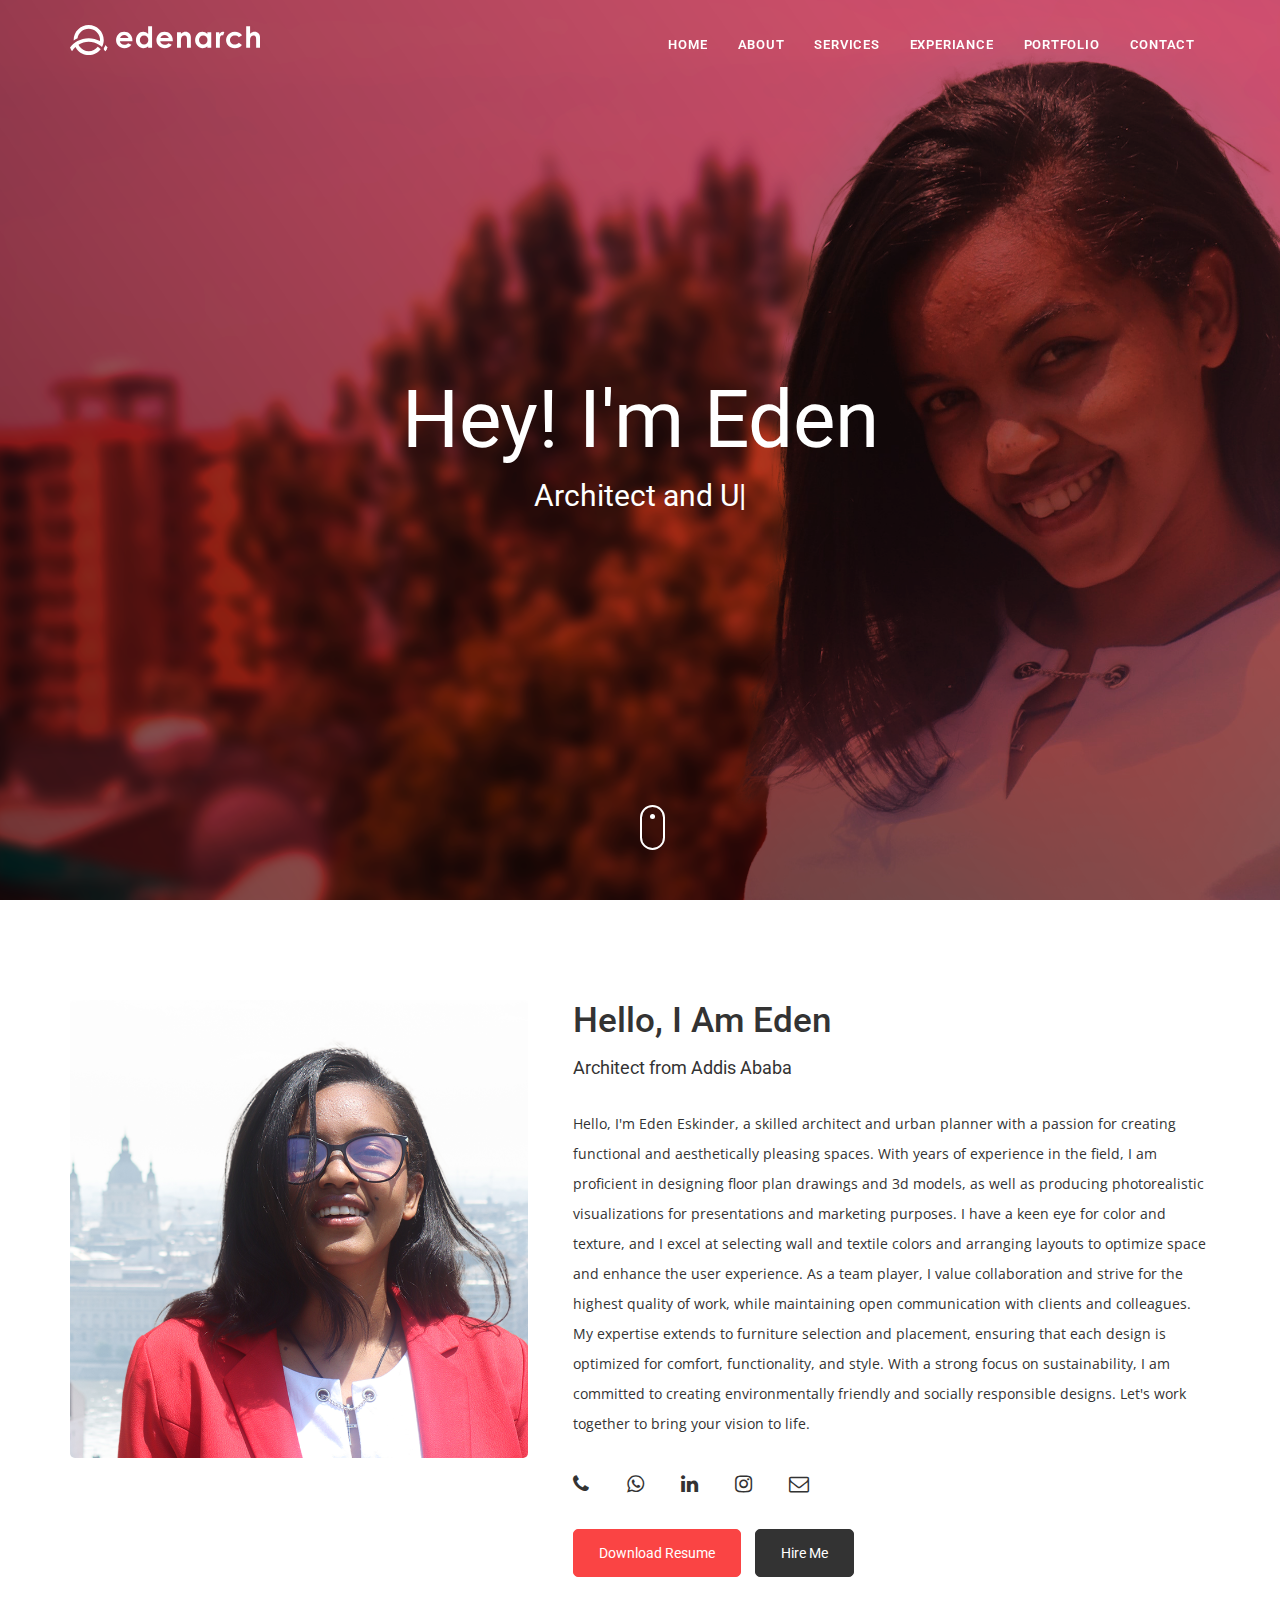
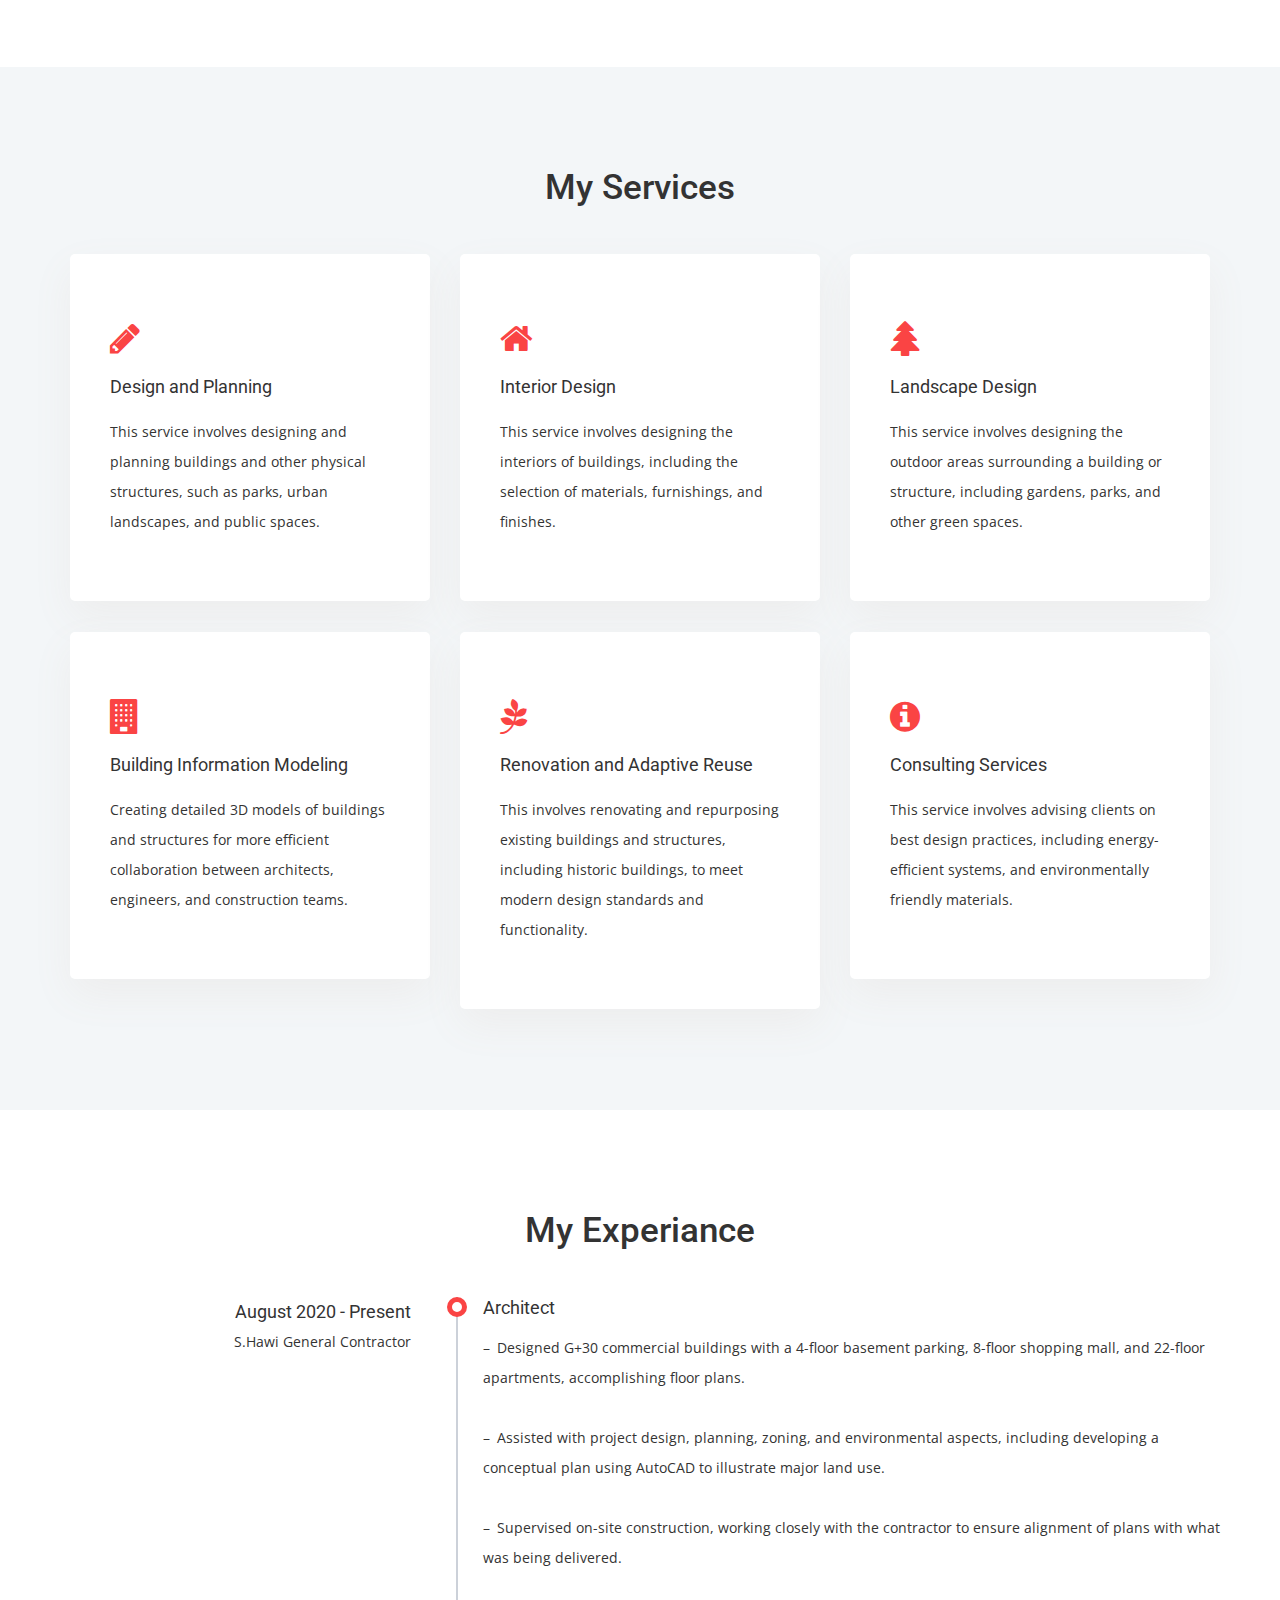
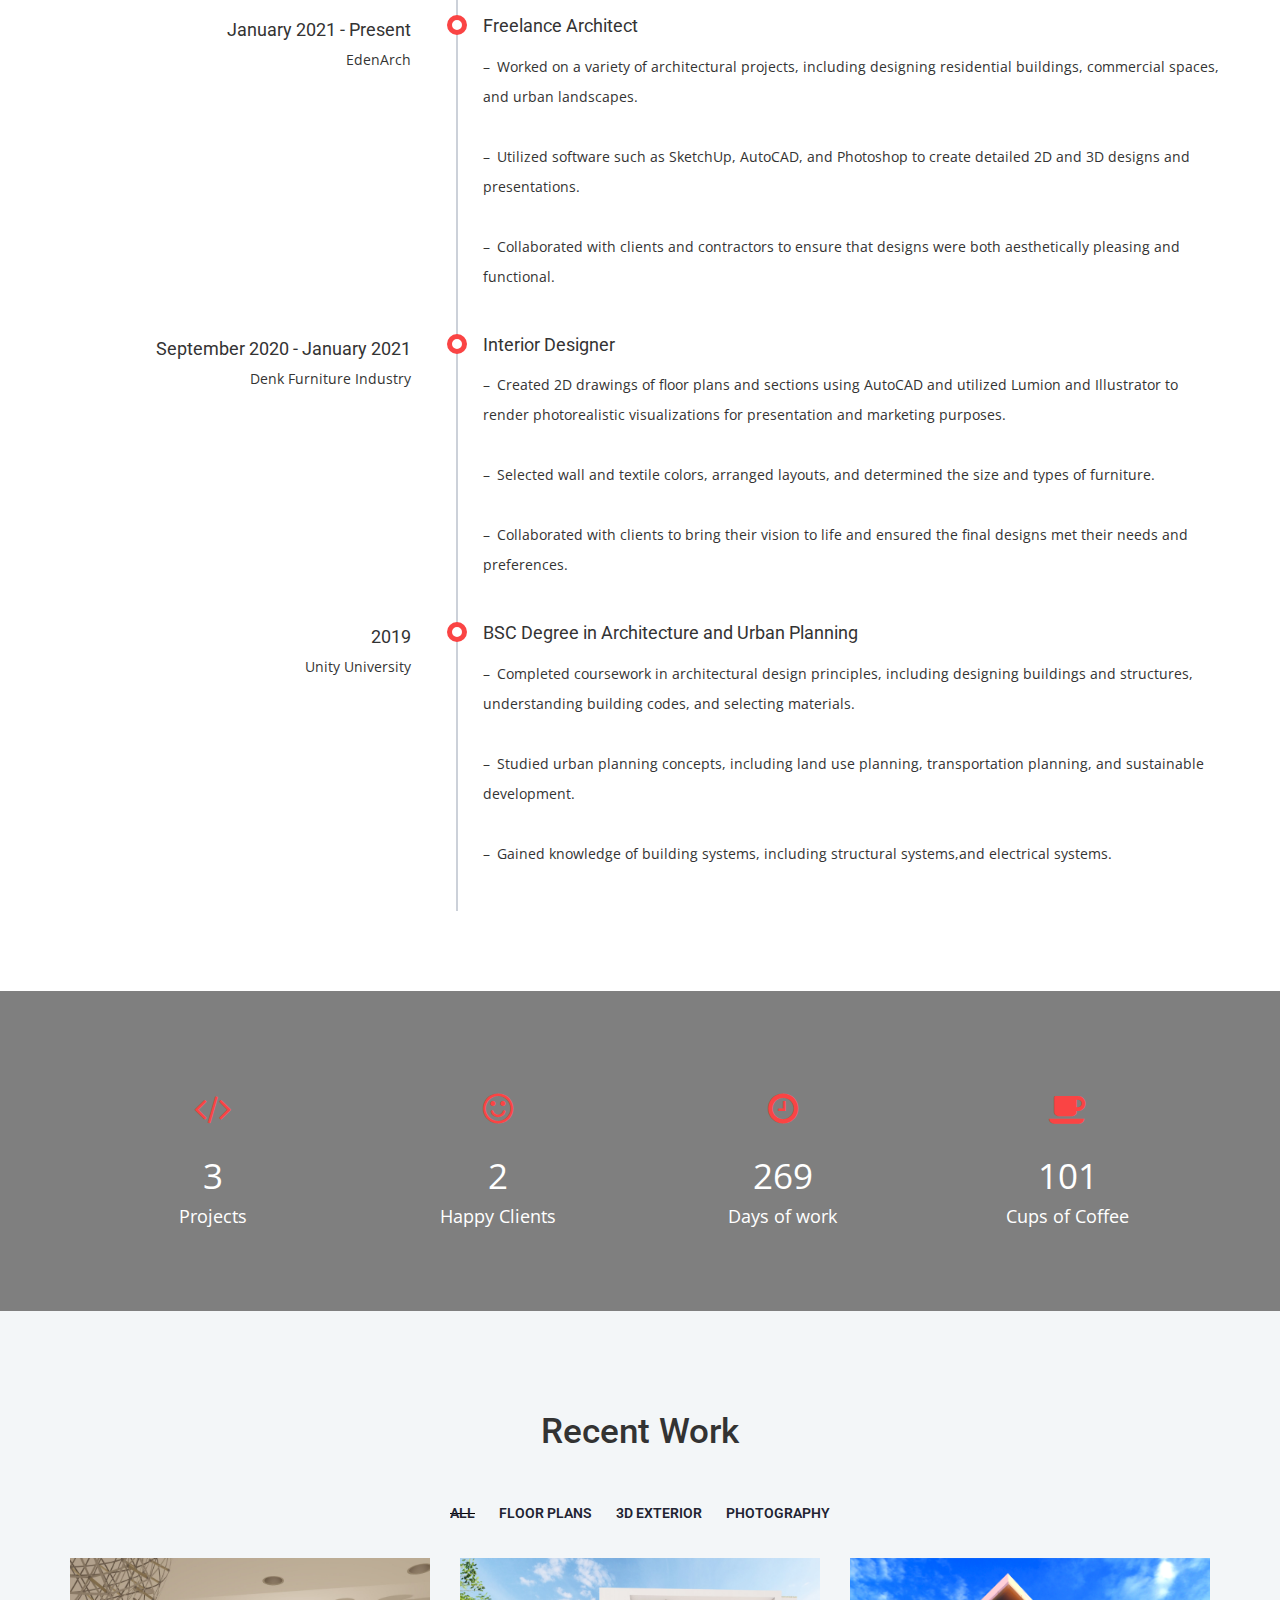
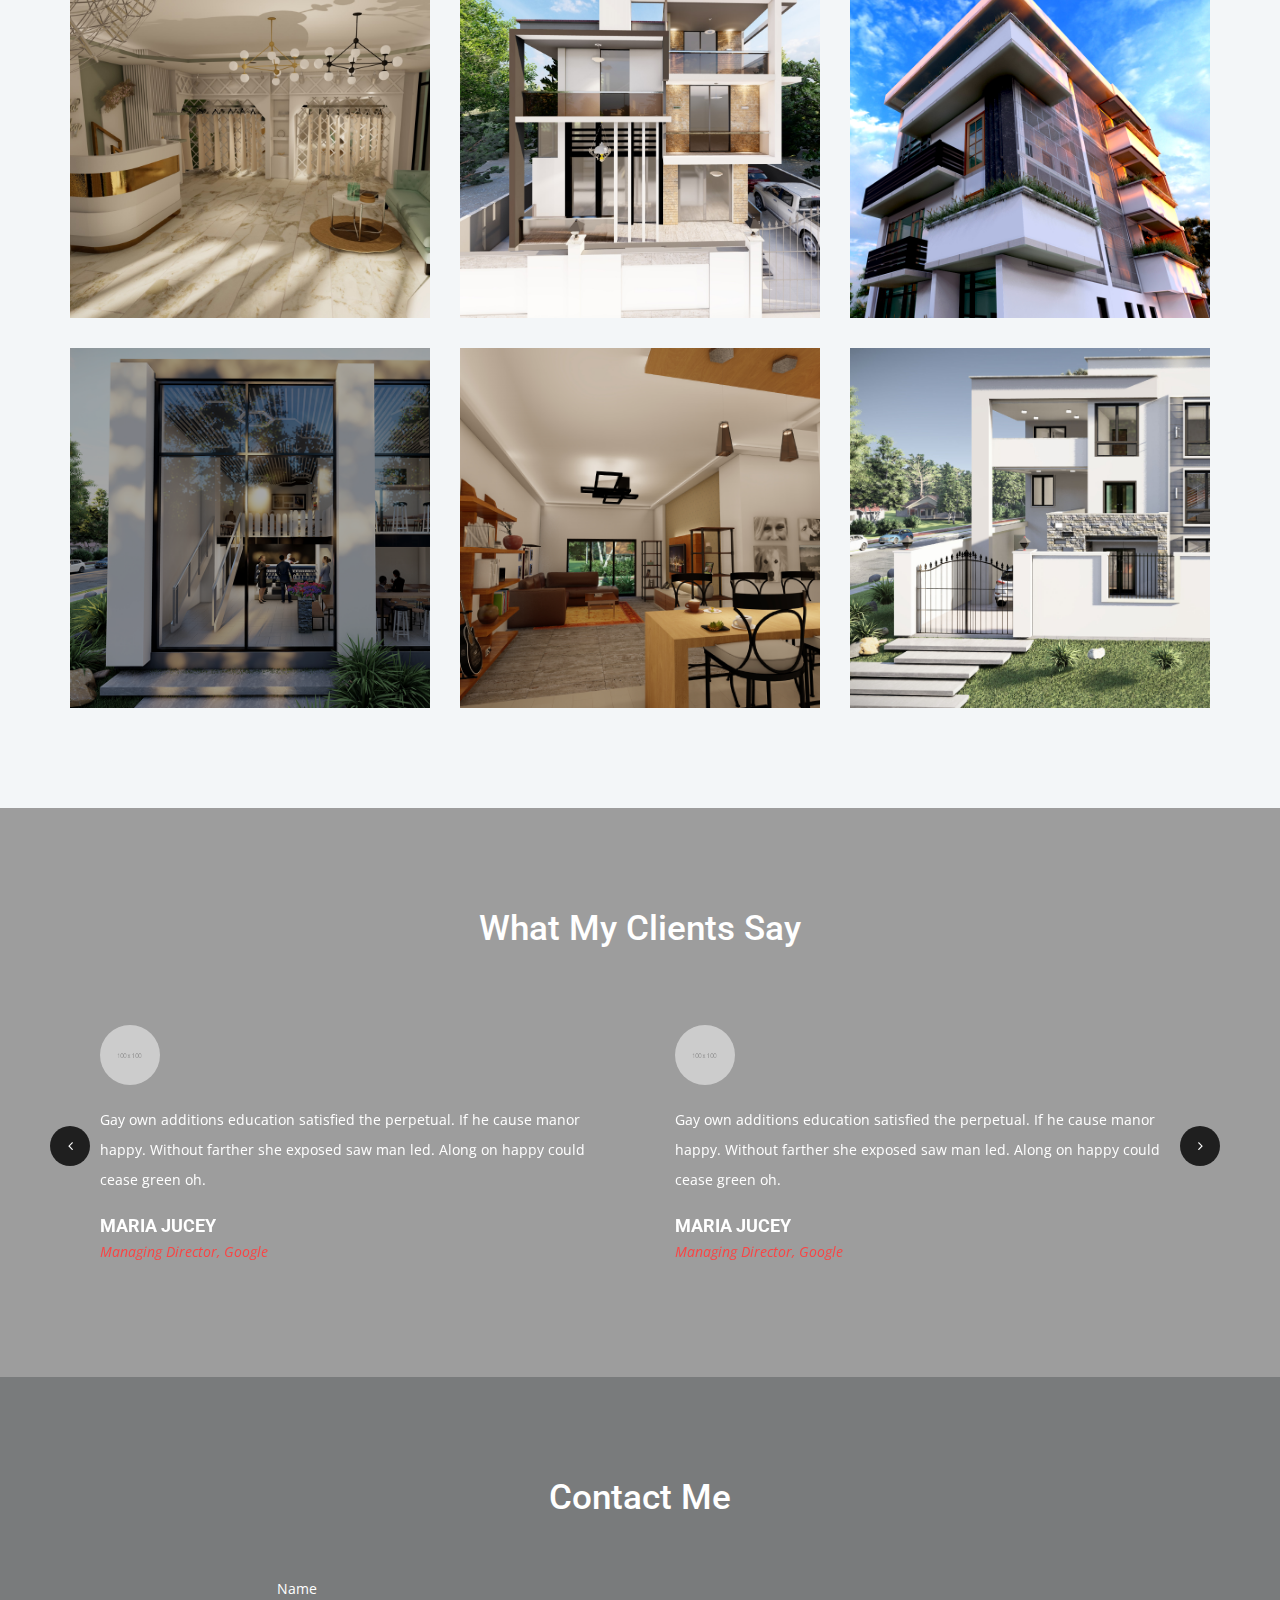
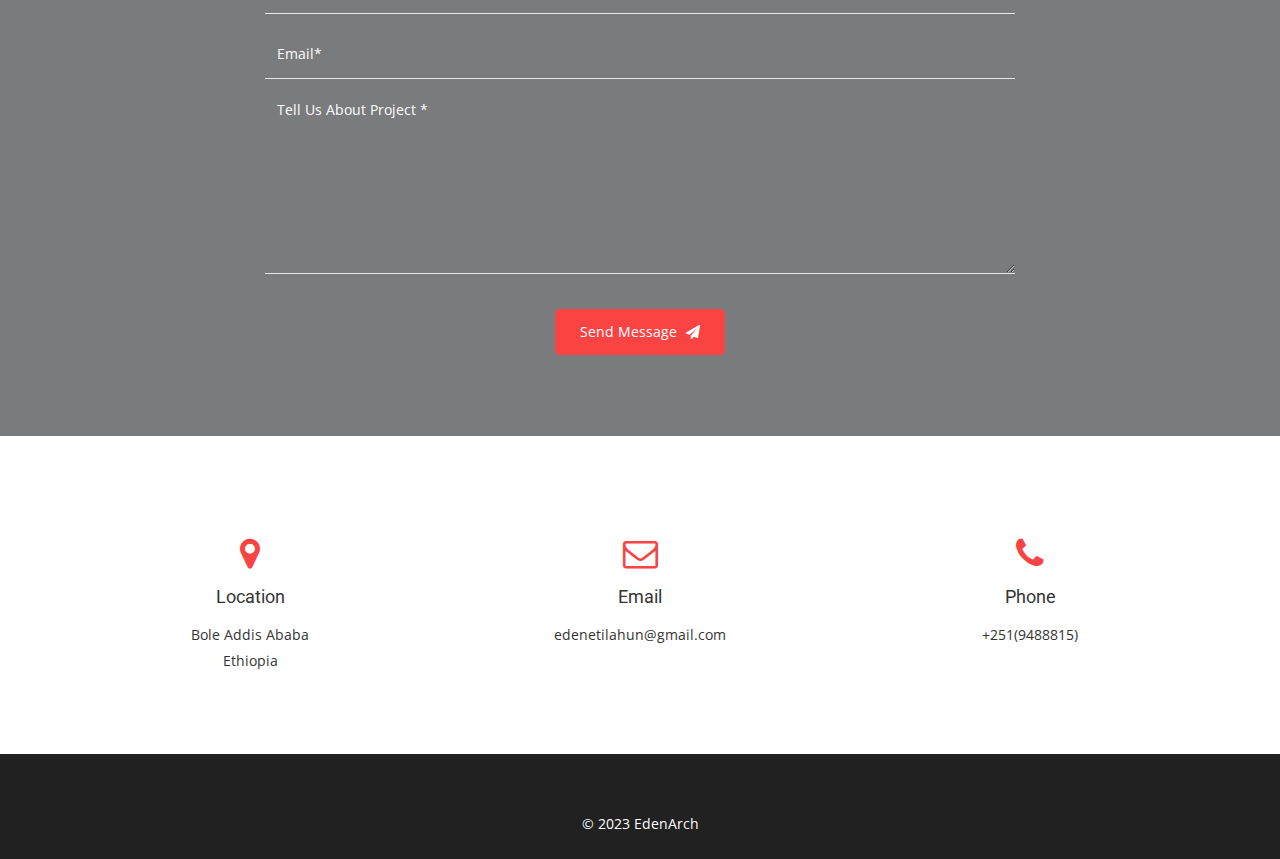
==== commit 1f0c585d: "update" ====
--- a/index.html
+++ b/index.html
@@ -142,7 +142,7 @@
                     </p>
                     <ul class="socials">
                          <li>
-                            <a href="#"><i class="fa fa-phone"></i></a>
+                            <a href="tel:+251930488815"><i class="fa fa-phone"></i></a>
                         </li>
                         <li>
                             <a href="#"><i class="fa fa-whatsapp"></i></a>
@@ -446,10 +446,10 @@
                             </div>
                             <div class="pf-item col-md-4 col-sm-6 branding design development">
                                 <div class="item-inner">
-                                    <img src="assets/img/800x800.png" alt="Thumb"/>
+                                    <img src="assets/img/residental2_cover.jpg" alt="Thumb"/>
                                     <div class="overlay">
                                         <div class="view-list">
-                                            <h5>Project Name</h5>
+                                            <h5>Residental 2</h5>
                                             
                                             <a href="#"><i class="fa fa-link"></i></a>
                                         </div>
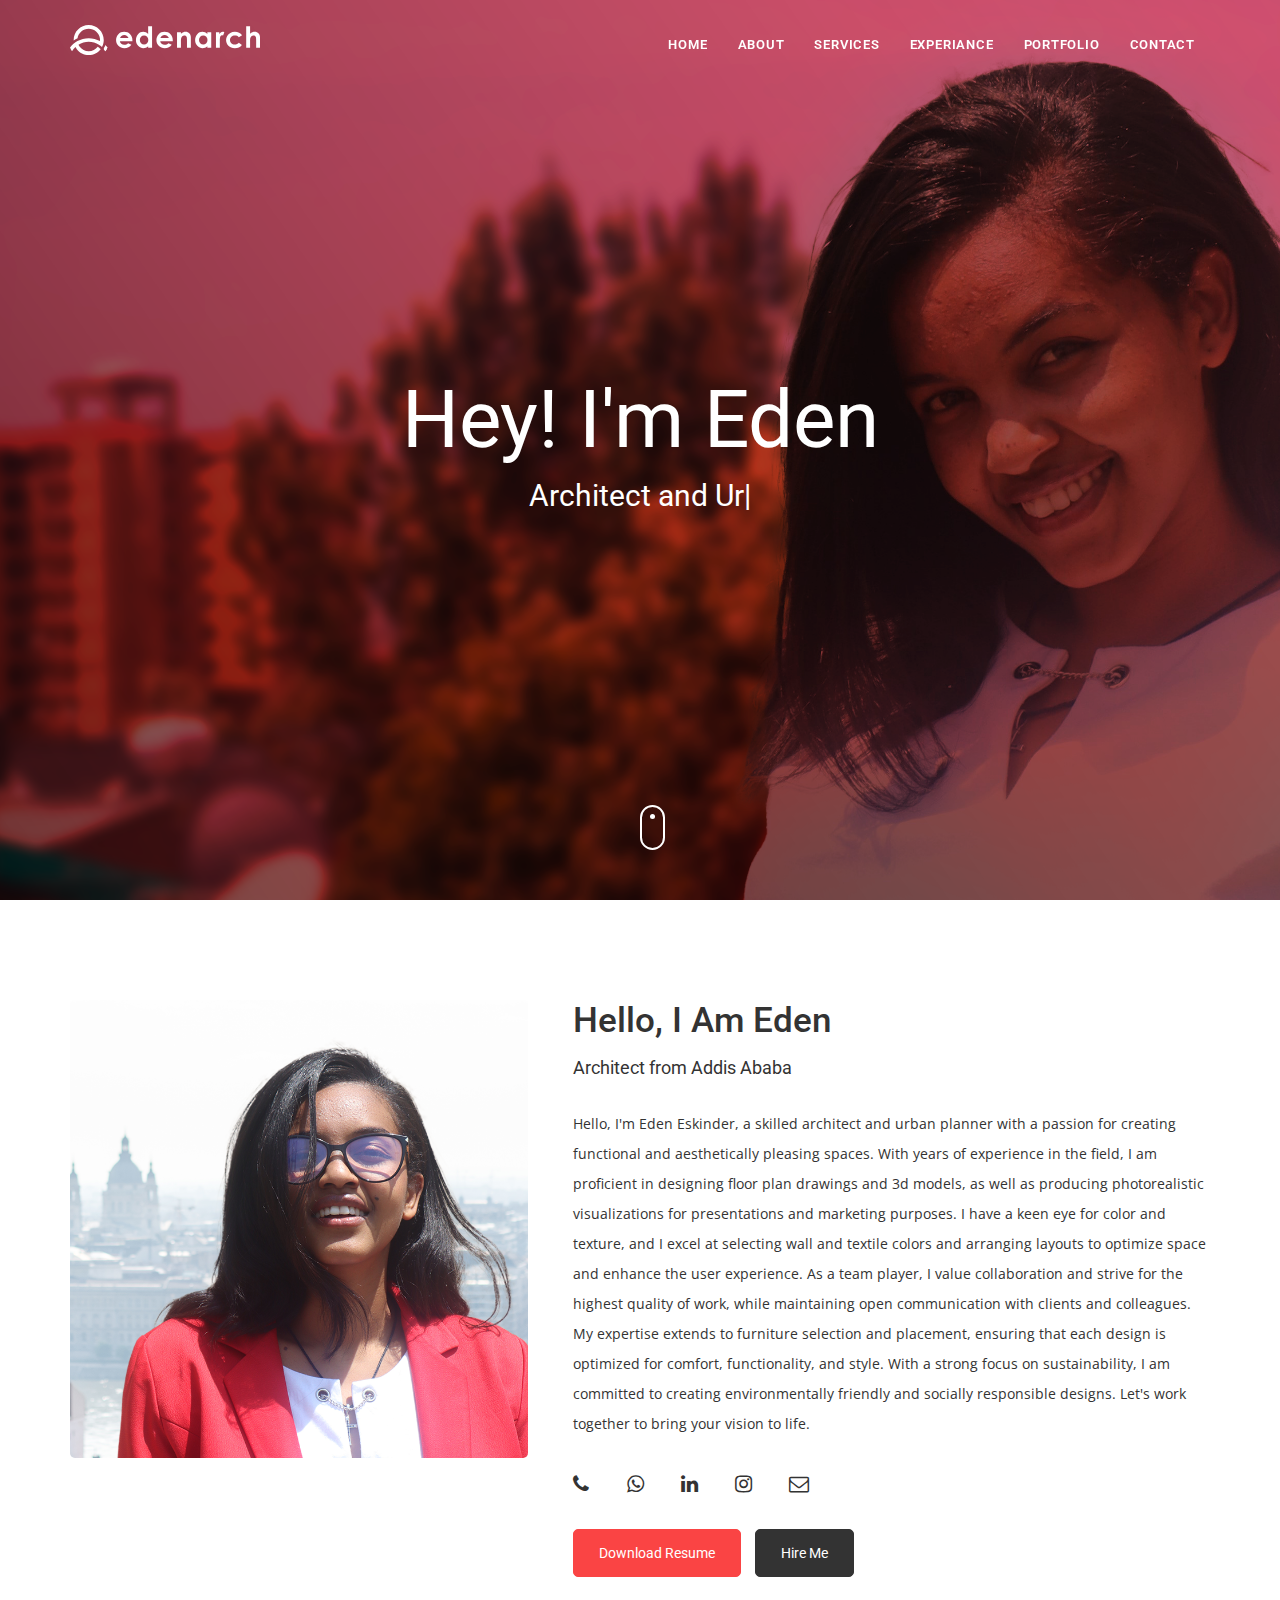
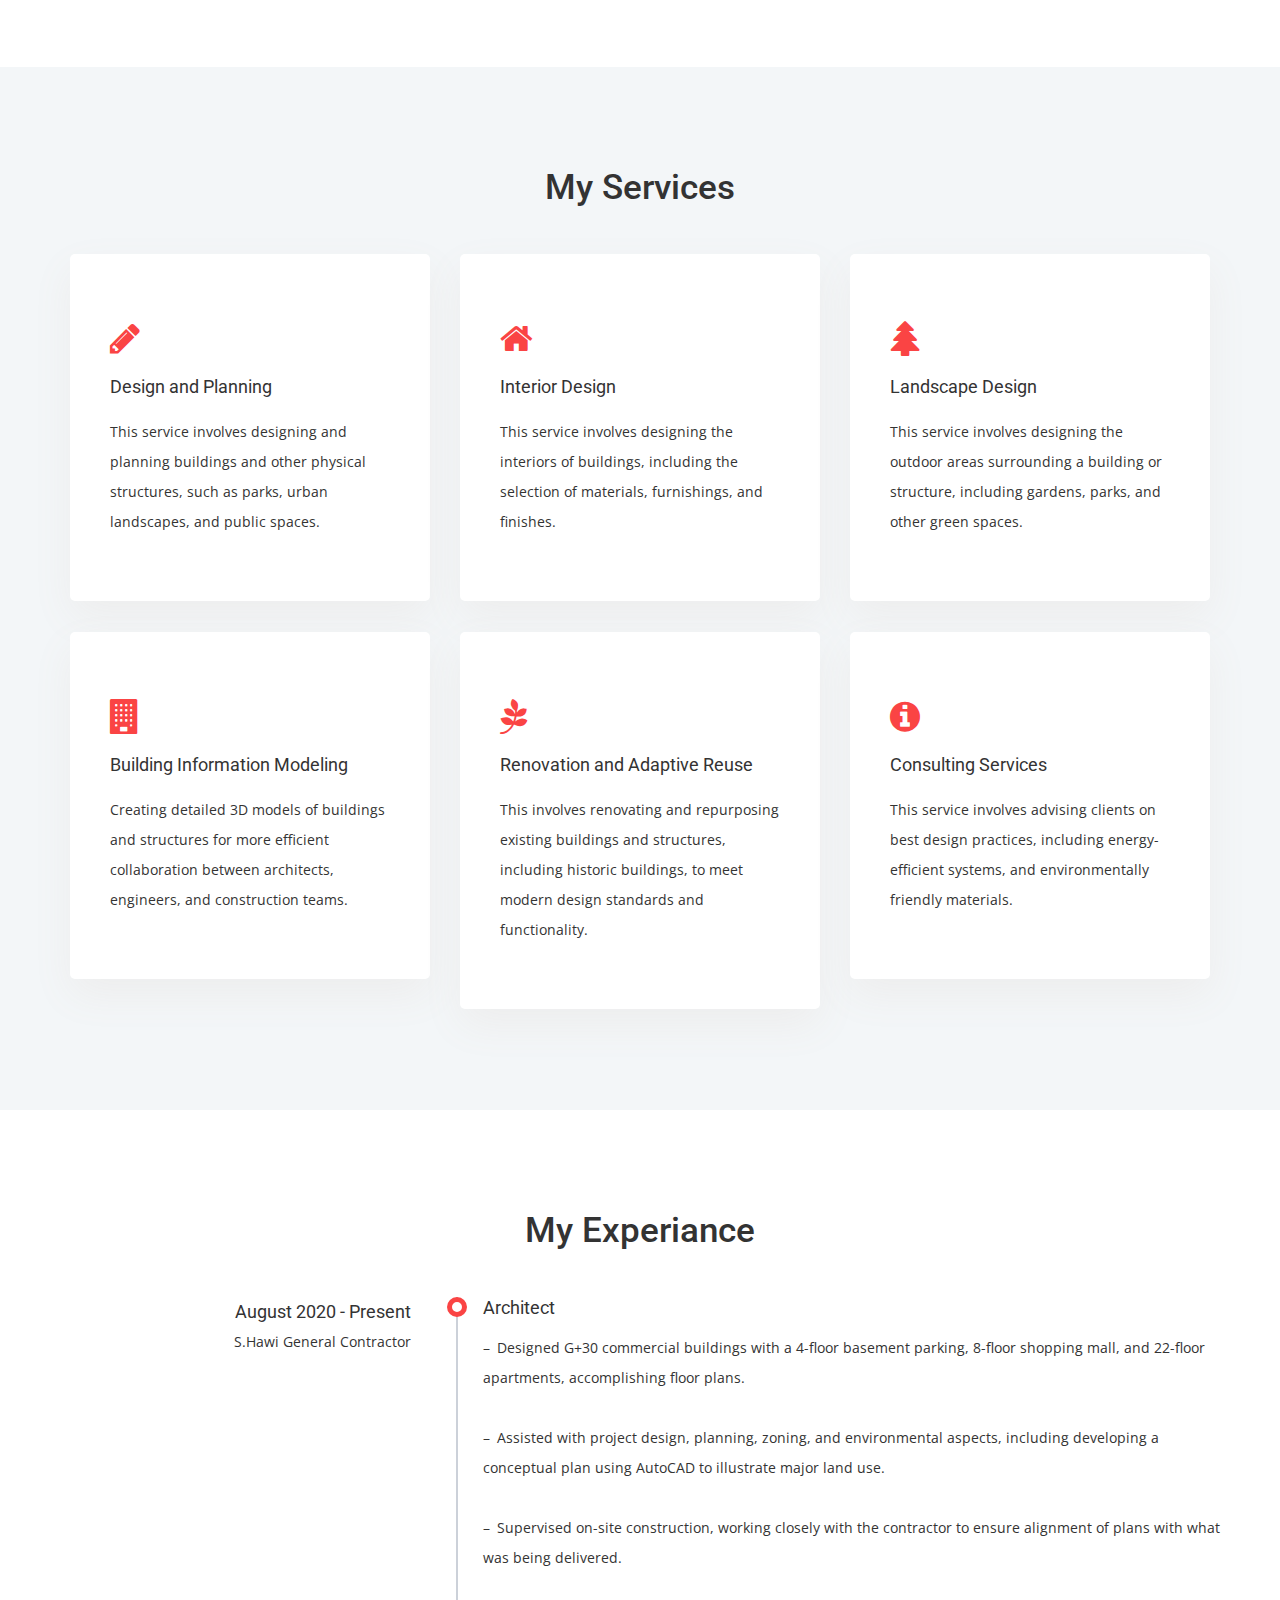
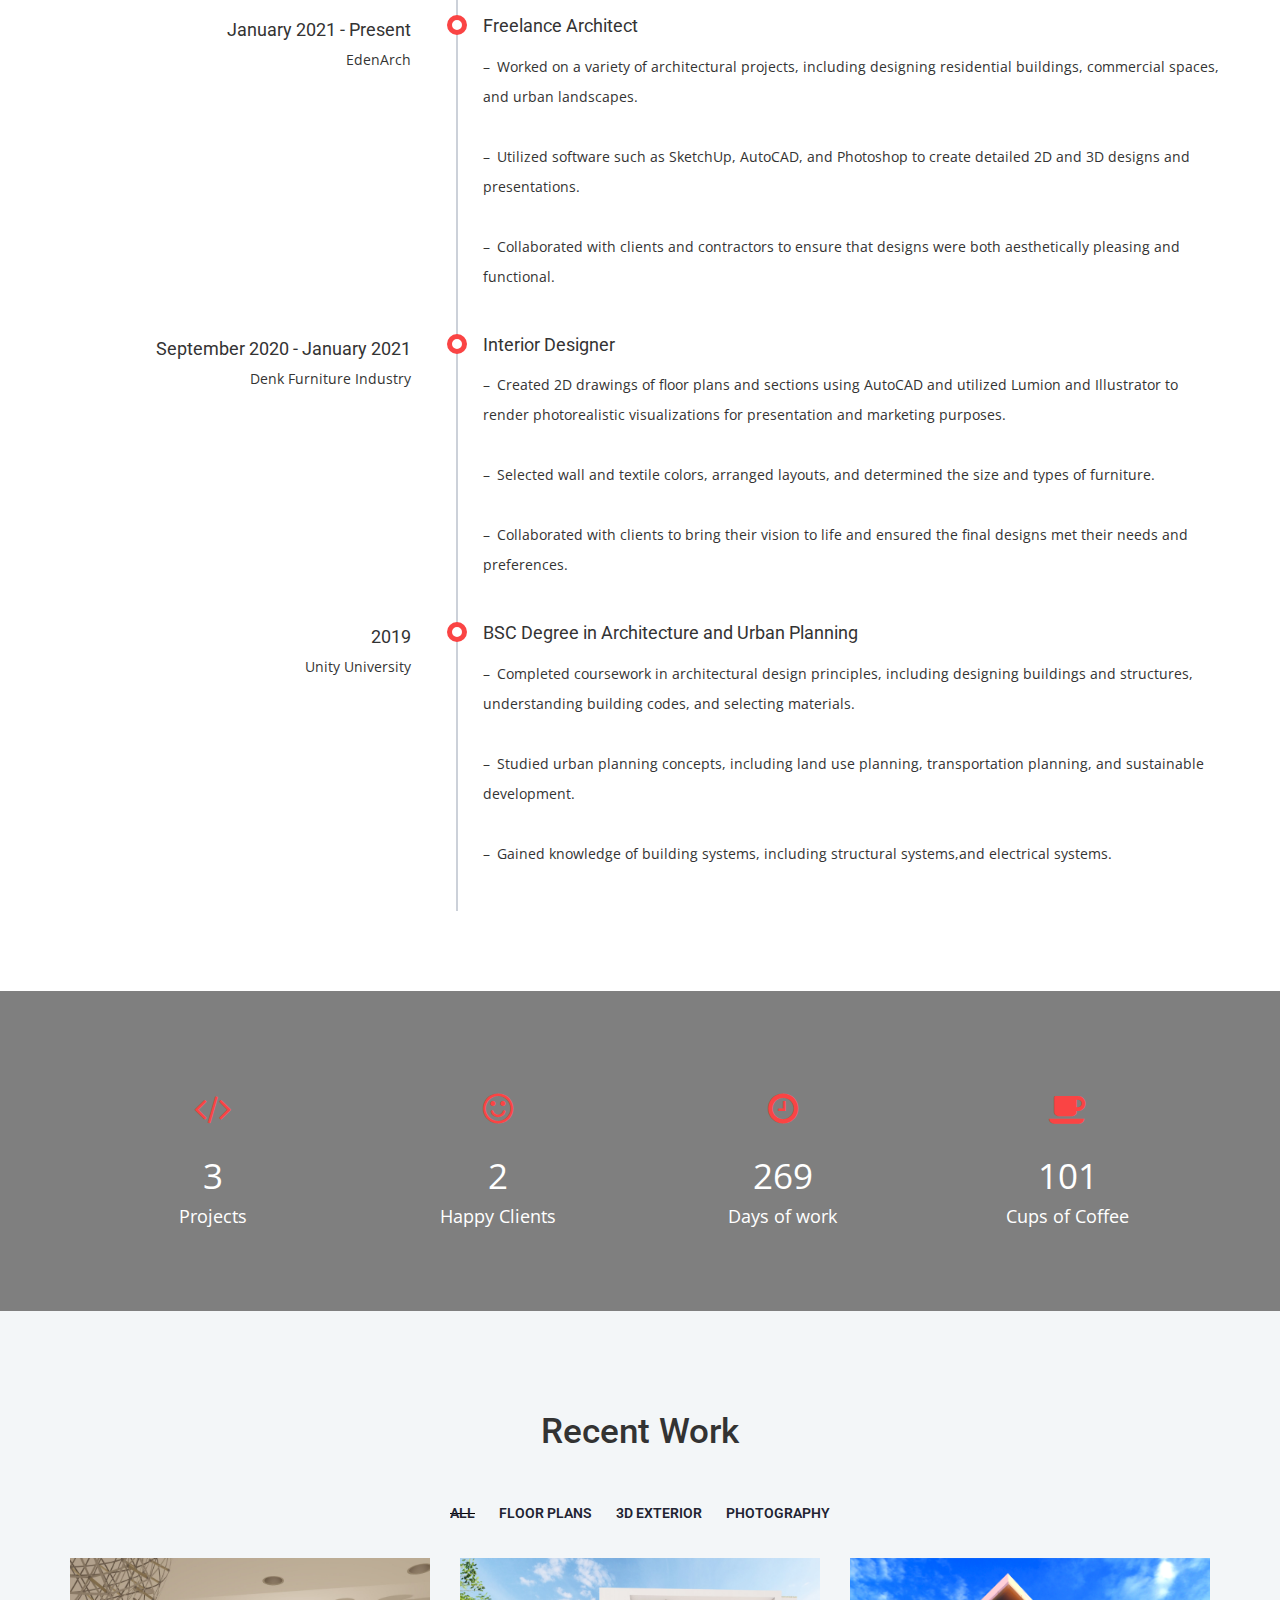
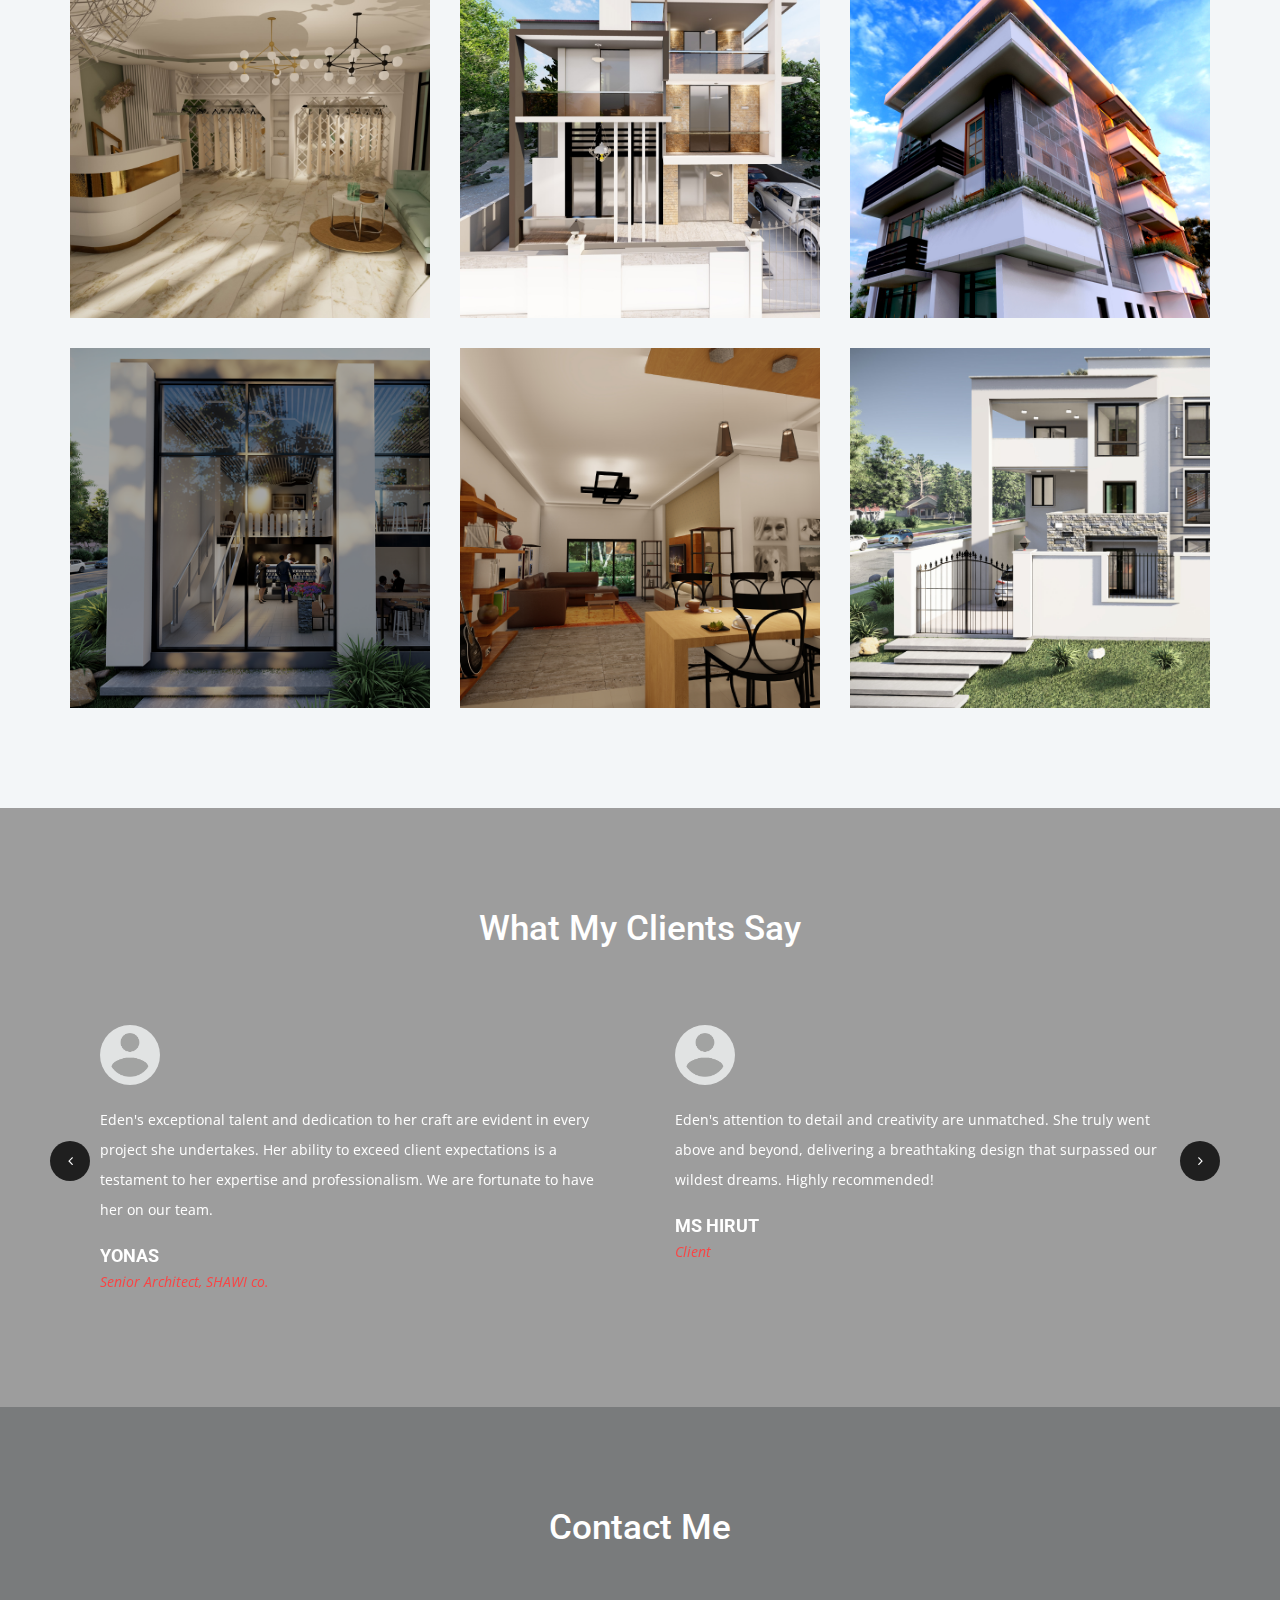
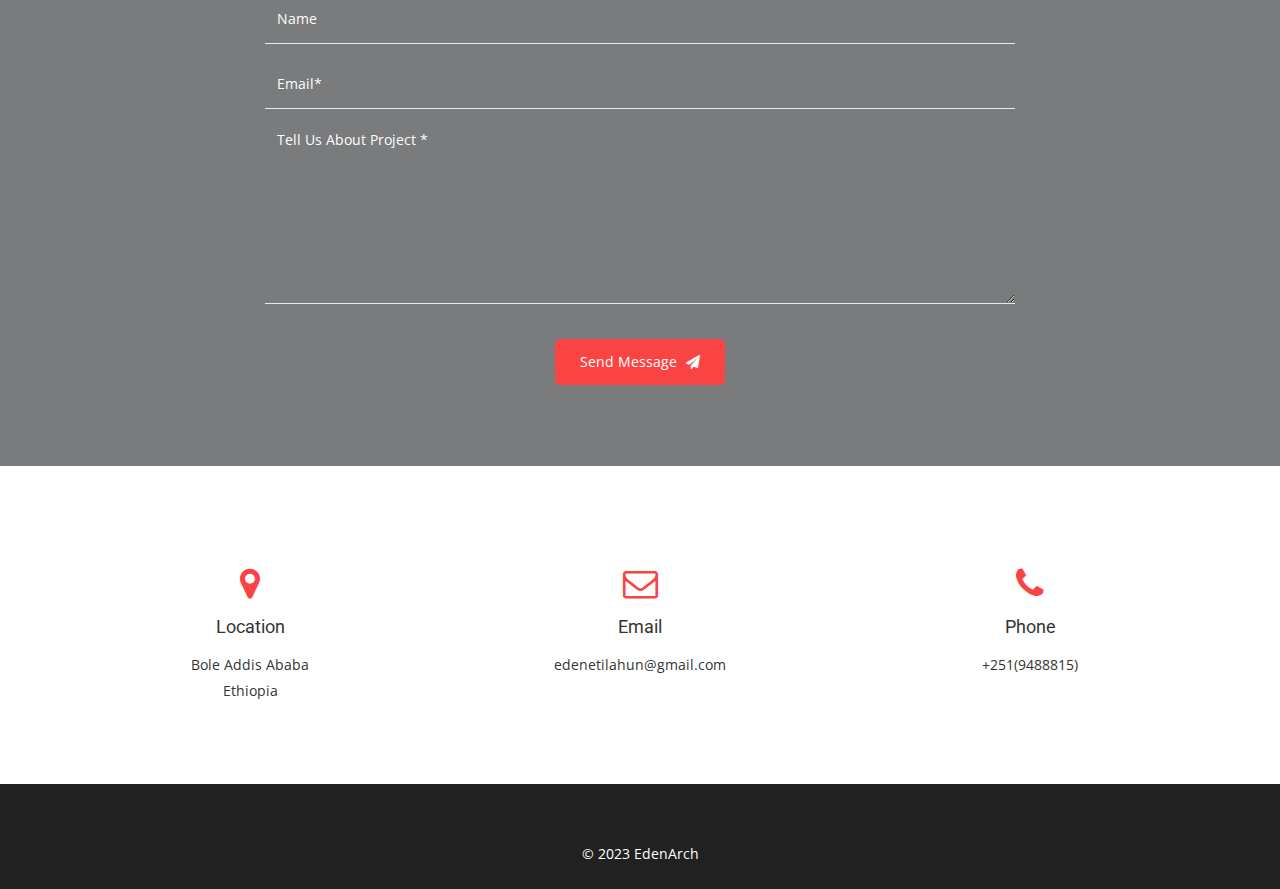
==== commit 38914bcf: "update" ====
--- a/index.html
+++ b/index.html
@@ -479,42 +479,42 @@
                         <div class="item">
                             <img src="assets/img/100x100.png" alt="Author">
                             <p>
-                                Gay own additions education satisfied the perpetual. If he cause manor happy. Without farther she exposed saw man led. Along on happy could cease green oh. 
-                            </p>
-                            <h4>Maria Jucey</h4>
-                            <span>Managing Director, Google</span>
+                                Eden's exceptional talent and dedication to her craft are evident in every project she undertakes. Her ability to exceed client expectations is a testament to her expertise and professionalism. We are fortunate to have her on our team. 
+                            </p>
+                            <h4>Yonas</h4>
+                            <span>Senior Architect, SHAWI co.</span>
                         </div>
                         <div class="item">
                             <img src="assets/img/100x100.png" alt="Author">
                             <p>
-                                Gay own additions education satisfied the perpetual. If he cause manor happy. Without farther she exposed saw man led. Along on happy could cease green oh. 
-                            </p>
-                            <h4>Maria Jucey</h4>
-                            <span>Managing Director, Google</span>
+                                Eden's attention to detail and creativity are unmatched. She truly went above and beyond, delivering a breathtaking design that surpassed our wildest dreams. Highly recommended! 
+                            </p>
+                            <h4>Ms Hirut</h4>
+                            <span>Client</span>
                         </div>
                         <div class="item">
                             <img src="assets/img/100x100.png" alt="Author">
                             <p>
-                                Gay own additions education satisfied the perpetual. If he cause manor happy. Without farther she exposed saw man led. Along on happy could cease green oh. 
-                            </p>
-                            <h4>Maria Jucey</h4>
-                            <span>Managing Director, Google</span>
+                                Working with Eden was an absolute delight! Her innovative designs transformed our space into a stunning and functional masterpiece. Exceeded all expectations!. 
+                            </p>
+                            <h4>Mr Wonde</h4>
+                            <span>Client</span>
                         </div>
                         <div class="item">
                             <img src="assets/img/100x100.png" alt="Author">
                             <p>
-                                Gay own additions education satisfied the perpetual. If he cause manor happy. Without farther she exposed saw man led. Along on happy could cease green oh.  
-                            </p>
-                            <h4>Maria Jucey</h4>
-                            <span>Managing Director, Google</span>
+                                Eden's design transformed our house into a home that perfectly reflects our style and personality. Her exceptional vision and flawless execution exceeded our expectations in every way.  
+                            </p>
+                            <h4>Nardos</h4>
+                            <span>Client</span>
                         </div>
                         <div class="item">
                             <img src="assets/img/100x100.png" alt="Author">
                             <p>
-                                Gay own additions education satisfied the perpetual. If he cause manor happy. Without farther she exposed saw man led. Along on happy could cease green oh. 
-                            </p>
-                            <h4>Maria Jucey</h4>
-                            <span>Managing Director, Google</span>
+                                Working with Eden was an incredible experience. She not only captured our vision but elevated it with her innovative ideas. Her commitment to excellence surpassed all expectations. Thank you, Eden! 
+                            </p>
+                            <h4>Genet</h4>
+                            <span>Client</span>
                         </div>
                     </div>
                 </div>
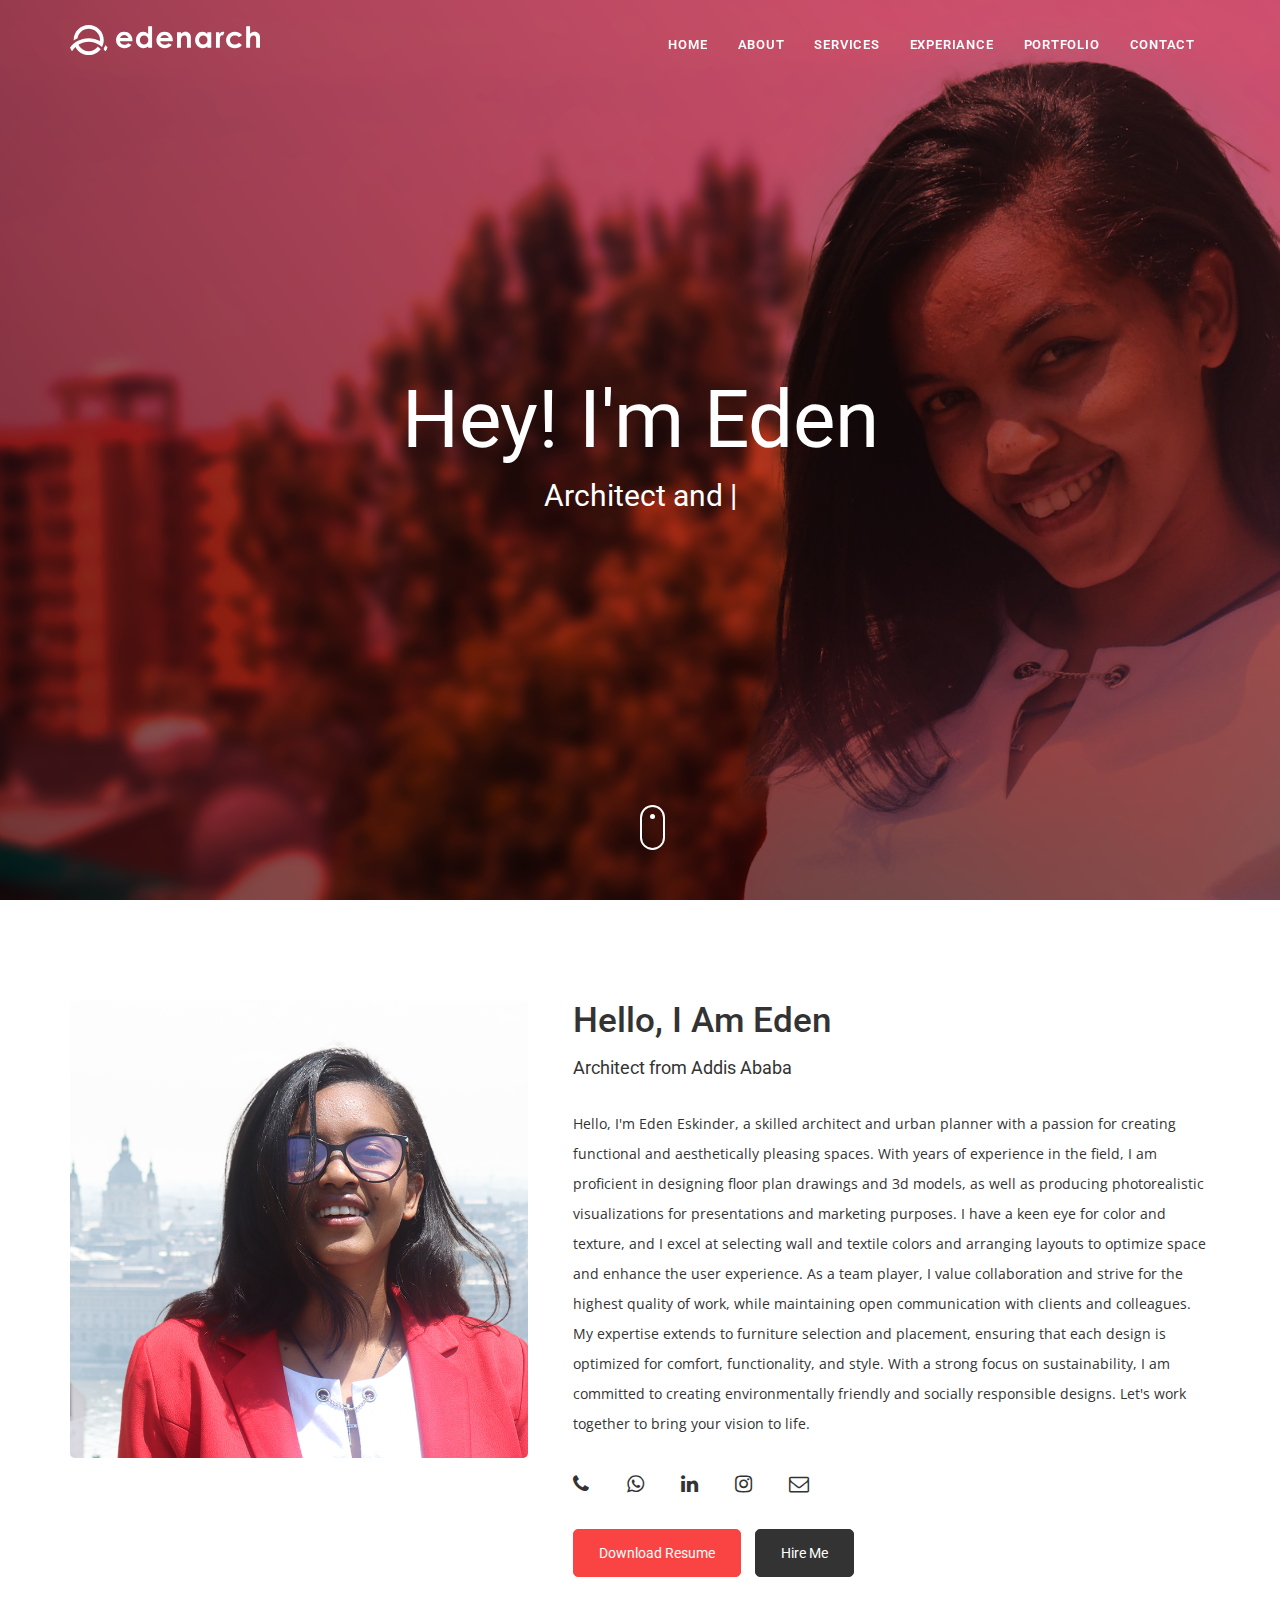
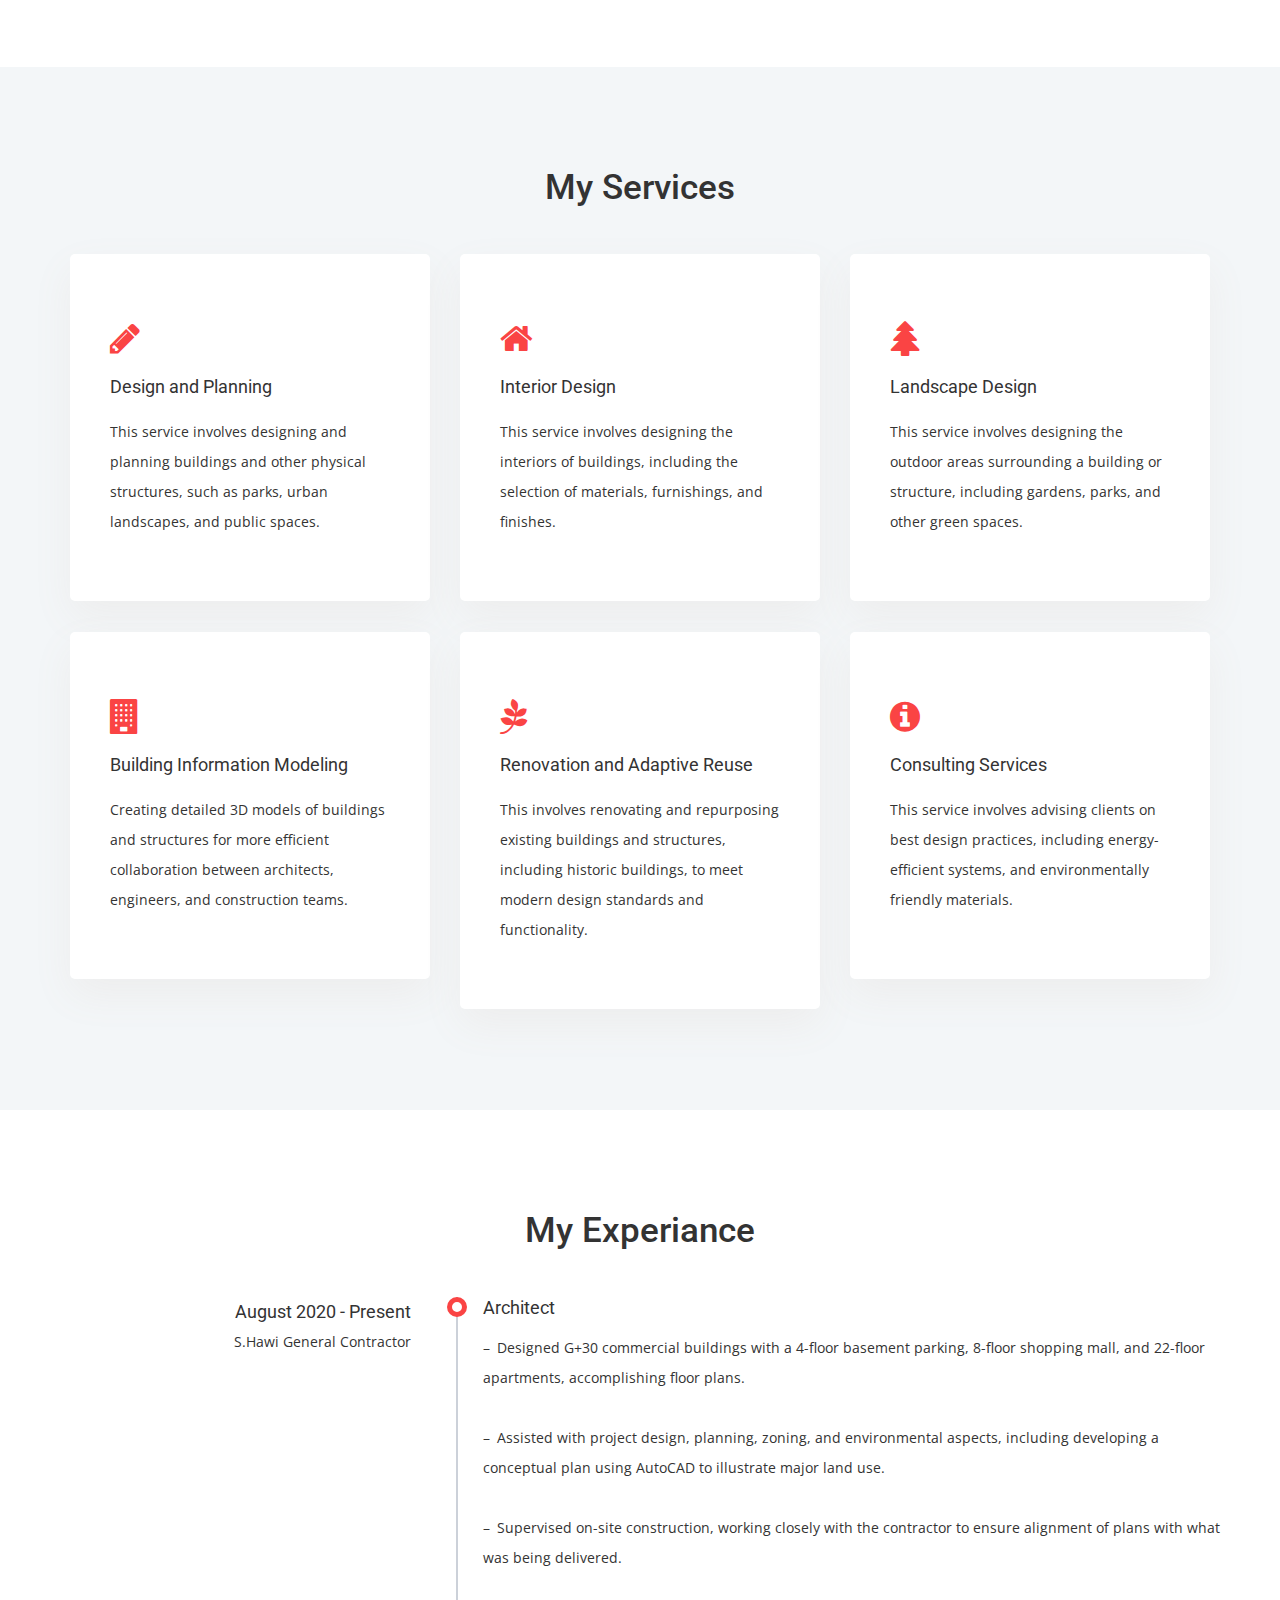
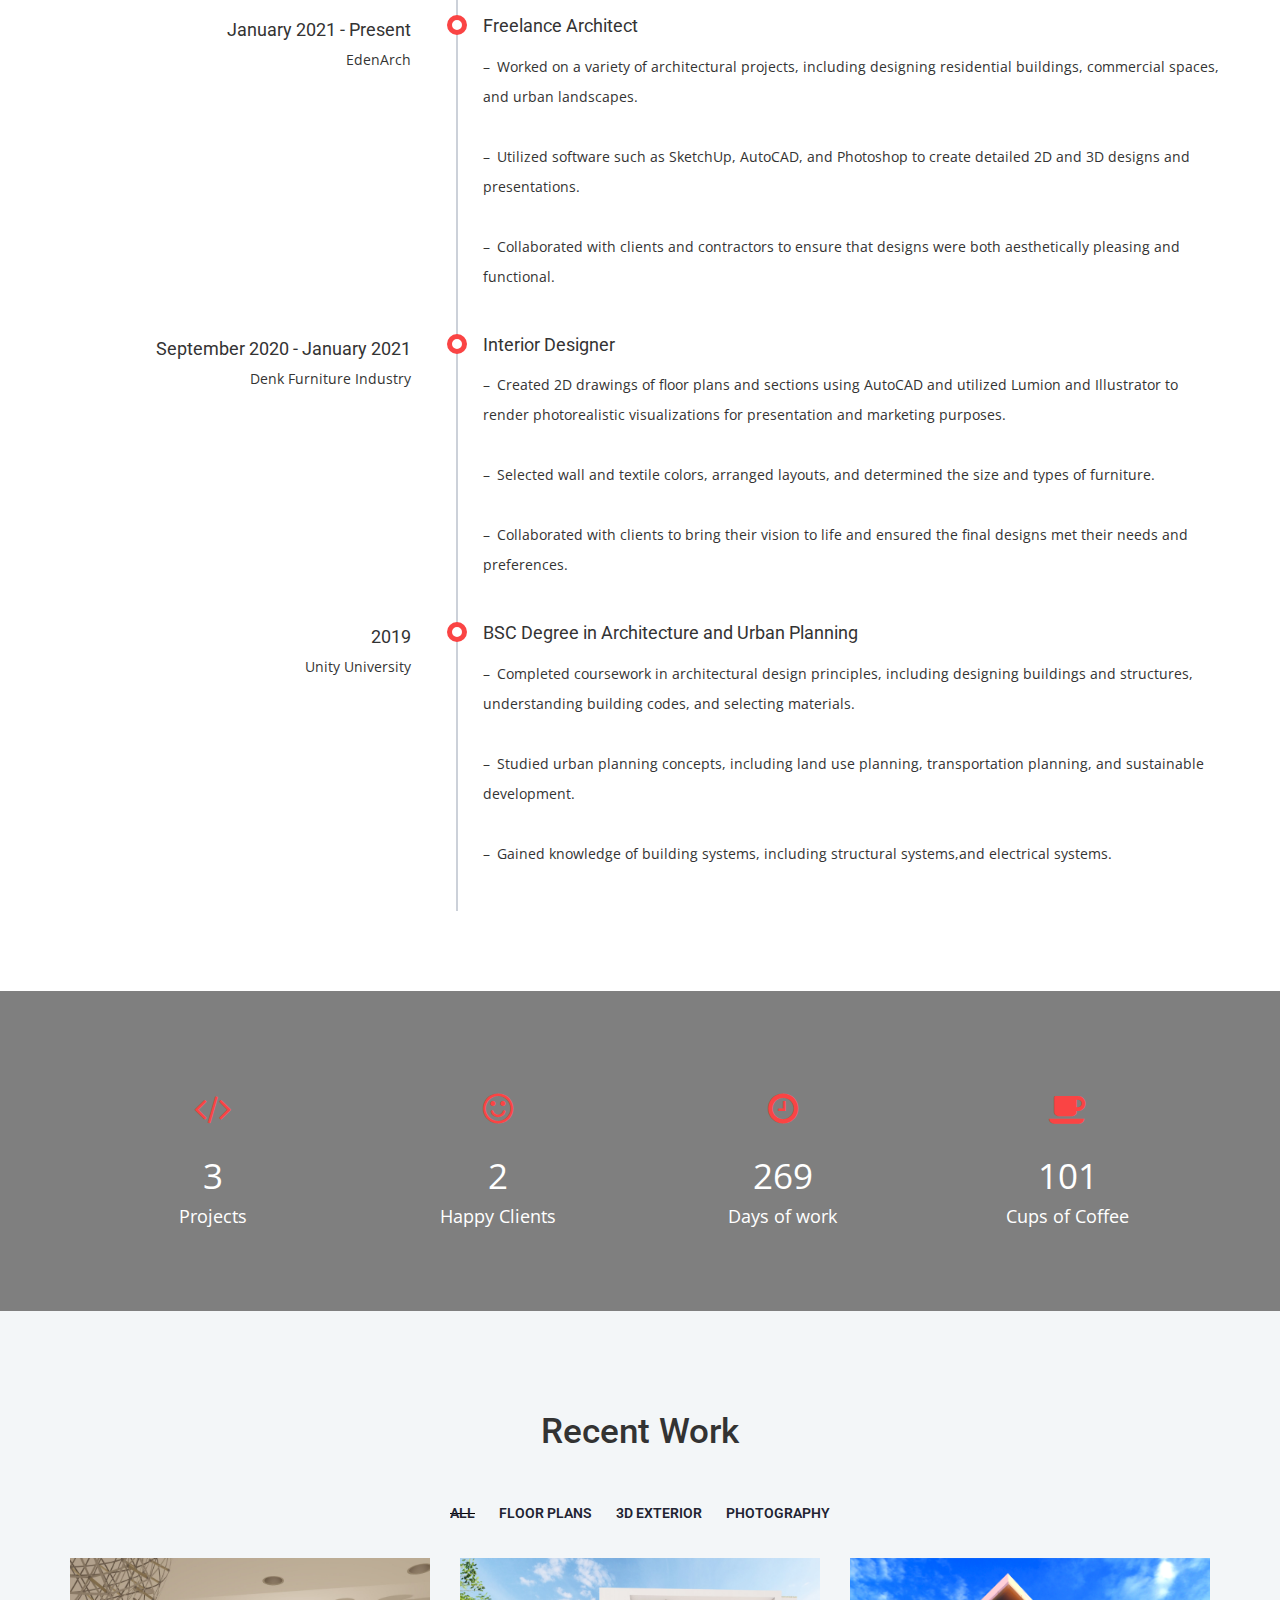
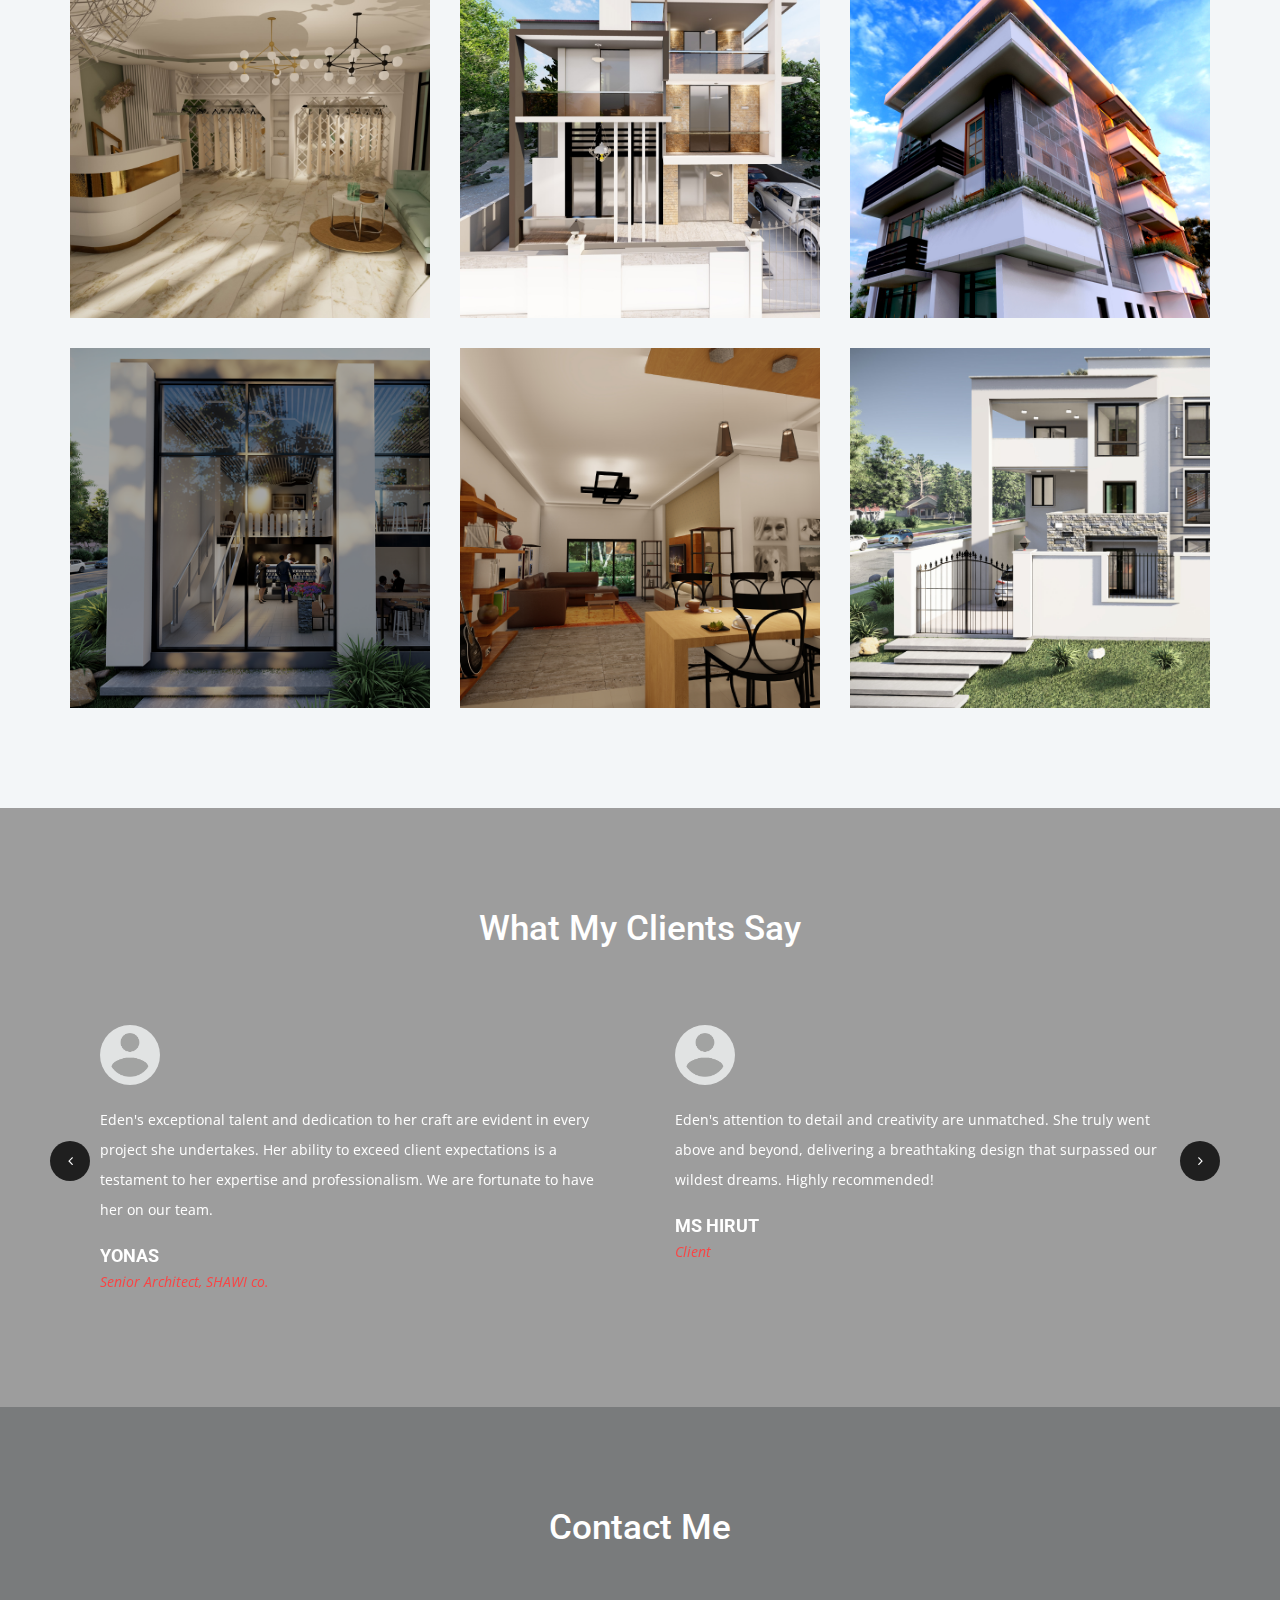
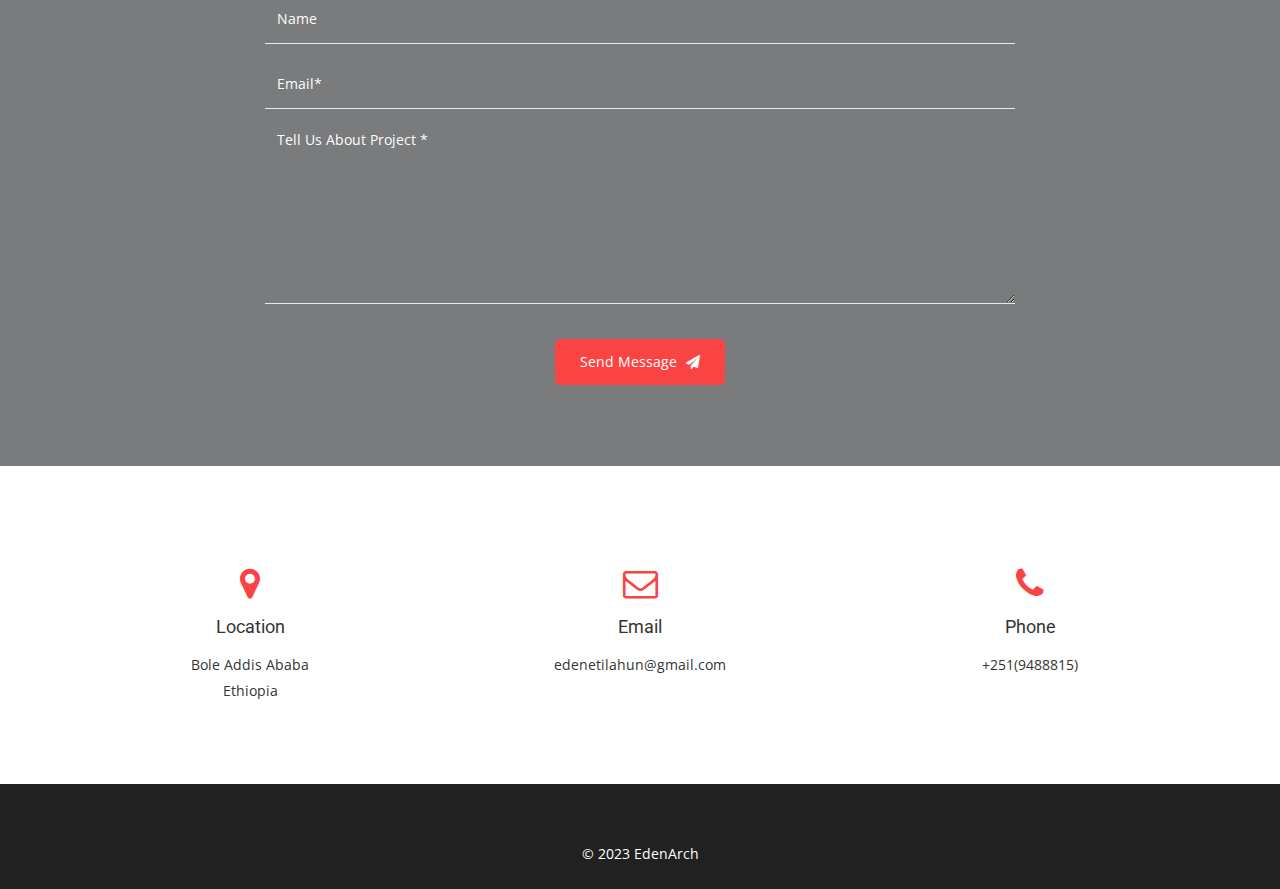
==== commit 4048adef: "update" ====
--- a/index.html
+++ b/index.html
@@ -451,7 +451,7 @@
                                         <div class="view-list">
                                             <h5>Residental 2</h5>
                                             
-                                            <a href="#"><i class="fa fa-link"></i></a>
+                                            <a href="residental_split.html"><i class="fa fa-link"></i></a>
                                         </div>
                                     </div>           
                                 </div>
